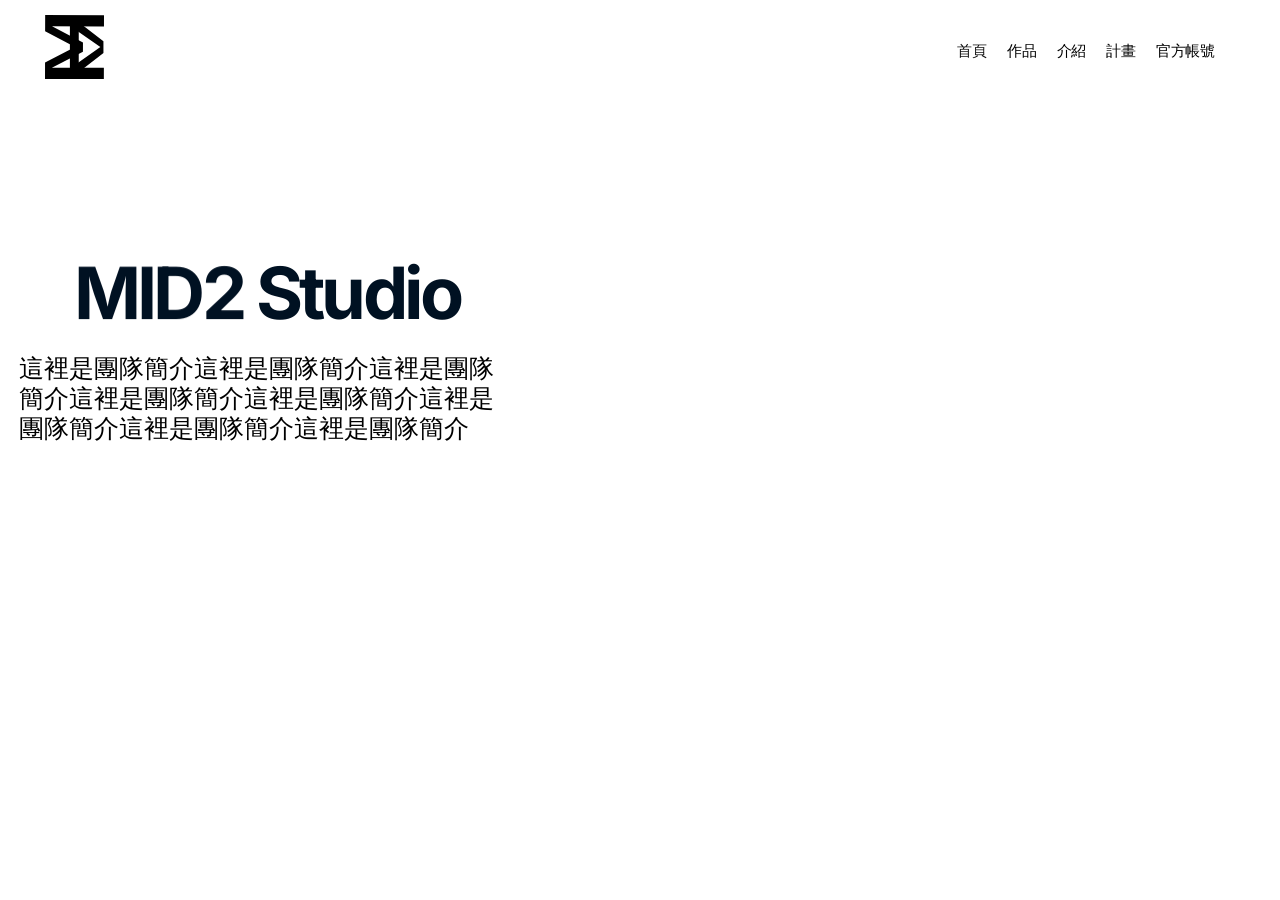
==== zh/index.htm @ 149a4fb6 "Add files via upload" ====
﻿<!doctype html>
<!-- Made in Framer · framer.com ✨ -->
<!-- Published Sep 12, 2026, 2:25 AM UTC -->
<html lang="zh">
<head>
	<meta charset="utf-8">
	<meta name="viewport" content="width=1484">
	<meta name="generator" content="Framer e0809aa">
	<title>阿呆nick網頁</title>
    <meta name="description" content="Made with Framer">
    <meta name="framer-search-index" content="https://framerusercontent.com/sites/3JdmqPqYj8Y0XMdVLScSa/searchIndex-7QTtmSjLX2LT.json">
    <meta name="framer-search-index-fallback" content="https://framerusercontent.com/sites/3JdmqPqYj8Y0XMdVLScSa/searchIndex-mHGeZJluDREI.json">
    <link href="../sites/icons/default-favicon-light.v1.png" rel="icon" media="(prefers-color-scheme: light)">
    <link href="../sites/icons/default-favicon-dark.v1.png" rel="icon" media="(prefers-color-scheme: dark)">
    <link rel="apple-touch-icon" href="../sites/icons/default-touch-icon.v3.png">
    <!-- Open Graph -->
    <meta property="og:type" content="website">
    <meta property="og:title" content="阿呆nick網頁">
    <meta property="og:description" content="Made with Framer">
    <meta property="og:image" content="https://framerusercontent.com/assets/9tPSdseObyJZ01HZmVmXM9FKbrs.png">
    <!-- X -->
    <meta name="twitter:card" content="summary_large_image">
    <meta name="twitter:title" content="阿呆nick網頁">
    <meta name="twitter:description" content="Made with Framer">
    <meta name="twitter:image" content="https://framerusercontent.com/assets/9tPSdseObyJZ01HZmVmXM9FKbrs.png">
	
	
	<script>try{if(localStorage.getItem("__framer_force_showing_editorbar_since")){const n=document.createElement("link");n.rel="modulepreload";n.href="https://framer.com/edit/init.mjs";document.head.appendChild(n)}}catch(e){}</script>
	<link rel="canonical" href="index.htm"><meta property="og:url" content="https://nicktest.framer.website/zh/"><!-- Start of headStart -->
    
    <!-- End of headStart -->
	
	<style data-framer-font-css="">/* cyrillic-ext */
@font-face {
  font-family: 'Inter';
  font-style: normal;
  font-weight: 700;
  font-display: swap;
  src: url(../s/inter/v20/UcCO3FwrK3iLTeHuS_nVMrMxCp50SjIw2boKoduKmMEVuFuYAZJhiI2B.woff2) format('woff2');
  unicode-range: U+0460-052F, U+1C80-1C8A, U+20B4, U+2DE0-2DFF, U+A640-A69F, U+FE2E-FE2F;
}
/* cyrillic */
@font-face {
  font-family: 'Inter';
  font-style: normal;
  font-weight: 700;
  font-display: swap;
  src: url(../s/inter/v20/UcCO3FwrK3iLTeHuS_nVMrMxCp50SjIw2boKoduKmMEVuFuYAZthiI2B.woff2) format('woff2');
  unicode-range: U+0301, U+0400-045F, U+0490-0491, U+04B0-04B1, U+2116;
}
/* greek-ext */
@font-face {
  font-family: 'Inter';
  font-style: normal;
  font-weight: 700;
  font-display: swap;
  src: url(../s/inter/v20/UcCO3FwrK3iLTeHuS_nVMrMxCp50SjIw2boKoduKmMEVuFuYAZNhiI2B.woff2) format('woff2');
  unicode-range: U+1F00-1FFF;
}
/* greek */
@font-face {
  font-family: 'Inter';
  font-style: normal;
  font-weight: 700;
  font-display: swap;
  src: url(../s/inter/v20/UcCO3FwrK3iLTeHuS_nVMrMxCp50SjIw2boKoduKmMEVuFuYAZxhiI2B.woff2) format('woff2');
  unicode-range: U+0370-0377, U+037A-037F, U+0384-038A, U+038C, U+038E-03A1, U+03A3-03FF;
}
/* vietnamese */
@font-face {
  font-family: 'Inter';
  font-style: normal;
  font-weight: 700;
  font-display: swap;
  src: url(../s/inter/v20/UcCO3FwrK3iLTeHuS_nVMrMxCp50SjIw2boKoduKmMEVuFuYAZBhiI2B.woff2) format('woff2');
  unicode-range: U+0102-0103, U+0110-0111, U+0128-0129, U+0168-0169, U+01A0-01A1, U+01AF-01B0, U+0300-0301, U+0303-0304, U+0308-0309, U+0323, U+0329, U+1EA0-1EF9, U+20AB;
}
/* latin-ext */
@font-face {
  font-family: 'Inter';
  font-style: normal;
  font-weight: 700;
  font-display: swap;
  src: url(../s/inter/v20/UcCO3FwrK3iLTeHuS_nVMrMxCp50SjIw2boKoduKmMEVuFuYAZFhiI2B.woff2) format('woff2');
  unicode-range: U+0100-02BA, U+02BD-02C5, U+02C7-02CC, U+02CE-02D7, U+02DD-02FF, U+0304, U+0308, U+0329, U+1D00-1DBF, U+1E00-1E9F, U+1EF2-1EFF, U+2020, U+20A0-20AB, U+20AD-20C0, U+2113, U+2C60-2C7F, U+A720-A7FF;
}
/* latin */
@font-face {
  font-family: 'Inter';
  font-style: normal;
  font-weight: 700;
  font-display: swap;
  src: url(../s/inter/v20/UcCO3FwrK3iLTeHuS_nVMrMxCp50SjIw2boKoduKmMEVuFuYAZ9hiA.woff2) format('woff2');
  unicode-range: U+0000-00FF, U+0131, U+0152-0153, U+02BB-02BC, U+02C6, U+02DA, U+02DC, U+0304, U+0308, U+0329, U+2000-206F, U+20AC, U+2122, U+2191, U+2193, U+2212, U+2215, U+FEFF, U+FFFD;
}

@font-face { font-family: "Inter"; src: url("../assets/5A3Ce6C9YYmCjpQx9M4inSaKU.woff2"); font-display: swap; font-style: normal; font-weight: 500; unicode-range: U+0460-052F, U+1C80-1C88, U+20B4, U+2DE0-2DFF, U+A640-A69F, U+FE2E-FE2F }
@font-face { font-family: "Inter"; src: url("../assets/Qx95Xyt0Ka3SGhinnbXIGpEIyP4.woff2"); font-display: swap; font-style: normal; font-weight: 500; unicode-range: U+0301, U+0400-045F, U+0490-0491, U+04B0-04B1, U+2116 }
@font-face { font-family: "Inter"; src: url("../assets/6mJuEAguuIuMog10gGvH5d3cl8.woff2"); font-display: swap; font-style: normal; font-weight: 500; unicode-range: U+1F00-1FFF }
@font-face { font-family: "Inter"; src: url("../assets/xYYWaj7wCU5zSQH0eXvSaS19wo.woff2"); font-display: swap; font-style: normal; font-weight: 500; unicode-range: U+0370-03FF }
@font-face { font-family: "Inter"; src: url("../assets/otTaNuNpVK4RbdlT7zDDdKvQBA.woff2"); font-display: swap; font-style: normal; font-weight: 500; unicode-range: U+0100-024F, U+0259, U+1E00-1EFF, U+2020, U+20A0-20AB, U+20AD-20CF, U+2113, U+2C60-2C7F, U+A720-A7FF }
@font-face { font-family: "Inter"; src: url("../assets/UjlFhCnUjxhNfep4oYBPqnEssyo.woff2"); font-display: swap; font-style: normal; font-weight: 500; unicode-range: U+0000-00FF, U+0131, U+0152-0153, U+02BB-02BC, U+02C6, U+02DA, U+02DC, U+2000-206F, U+2070, U+2074-207E, U+2080-208E, U+20AC, U+2122, U+2191, U+2193, U+2212, U+2215, U+FEFF, U+FFFD }
@font-face { font-family: "Inter"; src: url("../assets/DolVirEGb34pEXEp8t8FQBSK4.woff2"); font-display: swap; font-style: normal; font-weight: 500; unicode-range: U+0102-0103, U+0110-0111, U+0128-0129, U+0168-0169, U+01A0-01A1, U+01AF-01B0, U+1EA0-1EF9, U+20AB }
@font-face { font-family: "Inter"; src: url("../assets/5vvr9Vy74if2I6bQbJvbw7SY1pQ.woff2"); font-display: swap; font-style: normal; font-weight: 400; unicode-range: U+0460-052F, U+1C80-1C88, U+20B4, U+2DE0-2DFF, U+A640-A69F, U+FE2E-FE2F }
@font-face { font-family: "Inter"; src: url("../assets/EOr0mi4hNtlgWNn9if640EZzXCo.woff2"); font-display: swap; font-style: normal; font-weight: 400; unicode-range: U+0301, U+0400-045F, U+0490-0491, U+04B0-04B1, U+2116 }
@font-face { font-family: "Inter"; src: url("../assets/Y9k9QrlZAqio88Klkmbd8VoMQc.woff2"); font-display: swap; font-style: normal; font-weight: 400; unicode-range: U+1F00-1FFF }
@font-face { font-family: "Inter"; src: url("../assets/OYrD2tBIBPvoJXiIHnLoOXnY9M.woff2"); font-display: swap; font-style: normal; font-weight: 400; unicode-range: U+0370-03FF }
@font-face { font-family: "Inter"; src: url("../assets/JeYwfuaPfZHQhEG8U5gtPDZ7WQ.woff2"); font-display: swap; font-style: normal; font-weight: 400; unicode-range: U+0100-024F, U+0259, U+1E00-1EFF, U+2020, U+20A0-20AB, U+20AD-20CF, U+2113, U+2C60-2C7F, U+A720-A7FF }
@font-face { font-family: "Inter"; src: url("../assets/GrgcKwrN6d3Uz8EwcLHZxwEfC4.woff2"); font-display: swap; font-style: normal; font-weight: 400; unicode-range: U+0000-00FF, U+0131, U+0152-0153, U+02BB-02BC, U+02C6, U+02DA, U+02DC, U+2000-206F, U+2070, U+2074-207E, U+2080-208E, U+20AC, U+2122, U+2191, U+2193, U+2212, U+2215, U+FEFF, U+FFFD }
@font-face { font-family: "Inter"; src: url("../assets/b6Y37FthZeALduNqHicBT6FutY.woff2"); font-display: swap; font-style: normal; font-weight: 400; unicode-range: U+0102-0103, U+0110-0111, U+0128-0129, U+0168-0169, U+01A0-01A1, U+01AF-01B0, U+1EA0-1EF9, U+20AB }
@font-face { font-family: "Inter Placeholder"; src: local("Arial"); ascent-override: 89.79%; descent-override: 22.36%; line-gap-override: 0.00%; size-adjust: 107.89% }</style>
	<link href="https://fonts.gstatic.com" rel="preconnect" crossorigin="">
	
	<meta name="robots" content="max-image-preview:large"><link rel="alternate" href="../index.htm" hreflang="zh-Hant-TW"><link rel="alternate" href="index.htm" hreflang="zh"><link rel="alternate" href="../index.htm" hreflang="x-default"><style data-framer-css-ssr-minified="" data-framer-components="framer-lib-cursors-host framer-AiCna framer-lib-combinedCSSRules">html,body,#main{box-sizing:border-box;margin:0;padding:0}:root{-webkit-font-smoothing:antialiased;-moz-osx-font-smoothing:grayscale}*{box-sizing:border-box;-webkit-font-smoothing:inherit}h1,h2,h3,h4,h5,h6,p,figure{margin:0}body,input,textarea,select,button{font-family:sans-serif;font-size:12px}@supports (z-index:calc(infinity)){#__framer-badge-container{--infinity:infinity}}#__framer-badge-container{pointer-events:none;width:100%;z-index:calc(var(--infinity,2147480000));justify-content:flex-end;padding:20px;display:flex;position:fixed;bottom:0}@supports (background:-webkit-named-image(i)) and (not (grid-template-rows:subgrid)){body{--framer-will-change-override:transform}}@supports (background:-webkit-named-image(i)) and (not (position-area:top right)){body{--framer-will-change-filter-override:filter}}[data-framer-component-type=Text] div div span,[data-framer-component-type=Text] a div span,[data-framer-component-type=Text] span span span,[data-framer-component-type=Text] p span span,[data-framer-component-type=Text] h1 span span,[data-framer-component-type=Text] h2 span span,[data-framer-component-type=Text] h3 span span,[data-framer-component-type=Text] h4 span span,[data-framer-component-type=Text] h5 span span,[data-framer-component-type=Text] h6 span span,[data-framer-component-type=Text] a{font-family:var(--font-family);font-style:var(--font-style);font-weight:min(calc(var(--framer-font-weight-increase,0) + var(--font-weight,400)), 900);color:var(--text-color);letter-spacing:var(--letter-spacing);font-size:var(--font-size);text-transform:var(--text-transform);--text-decoration:var(--framer-text-decoration-style,solid) var(--framer-text-decoration,none) var(--framer-text-decoration-color,currentcolor) var(--framer-text-decoration-thickness,auto);--text-decoration-skip-ink:var(--framer-text-decoration-skip-ink);--text-underline-offset:var(--framer-text-decoration-offset);line-height:var(--line-height);--font-family:var(--framer-font-family);--font-style:var(--framer-font-style);--font-weight:var(--framer-font-weight);--text-color:var(--framer-text-color);--letter-spacing:var(--framer-letter-spacing);--font-size:var(--framer-font-size);--text-transform:var(--framer-text-transform);--line-height:var(--framer-line-height)}@supports not (color:color(display-p3 1 1 1)){p.framer-text,div.framer-text,h1.framer-text,h2.framer-text,h3.framer-text,h4.framer-text,h5.framer-text,h6.framer-text,li.framer-text,ol.framer-text,ul.framer-text,span.framer-text:not([data-text-fill]){color:var(--framer-blockquote-text-color-rgb,var(--framer-blockquote-text-color,var(--framer-text-color-rgb,var(--framer-text-color,#000))));-webkit-text-stroke-color:var(--framer-text-stroke-color-rgb,var(--framer-text-stroke-color,initial))}mark.framer-text{background-color:var(--framer-blockquote-text-background-color-rgb,var(--framer-blockquote-text-background-color,var(--framer-text-background-color-rgb,var(--framer-text-background-color,initial))))}}@supports not (color:color(display-p3 1 1 1)){code.framer-text,code.framer-text span.framer-text:not([data-text-fill]){color:var(--framer-blockquote-text-color-rgb,var(--framer-blockquote-text-color,var(--framer-code-text-color-rgb,var(--framer-code-text-color,var(--framer-text-color-rgb,var(--framer-text-color,#000))))))}}@supports not (color:color(display-p3 1 1 1)){a.framer-text,span.framer-text[data-nested-link]{color:var(--framer-link-text-color-rgb,var(--framer-link-text-color,var(--framer-blockquote-text-color-rgb,var(--framer-blockquote-text-color,var(--framer-text-color-rgb,var(--framer-text-color,#000))))));background-color:var(--framer-link-text-background-color-rgb,var(--framer-link-text-background-color,initial));-webkit-text-decoration-color:var(--framer-link-text-decoration-color-rgb,var(--framer-link-text-decoration-color,var(--framer-text-decoration-color-rgb,var(--framer-text-decoration-color,currentcolor))));text-decoration-color:var(--framer-link-text-decoration-color-rgb,var(--framer-link-text-decoration-color,var(--framer-text-decoration-color-rgb,var(--framer-text-decoration-color,currentcolor))))}}@supports not (color:color(display-p3 1 1 1)){code.framer-text a.framer-text,code.framer-text a.framer-text span.framer-text:not([data-text-fill]),code.framer-text span.framer-text[data-nested-link],code.framer-text span.framer-text[data-nested-link] span.framer-text:not([data-text-fill]){color:var(--framer-link-text-color-rgb,var(--framer-link-text-color,var(--framer-blockquote-text-color-rgb,var(--framer-blockquote-text-color,var(--framer-code-text-color-rgb,var(--framer-code-text-color,var(--framer-text-color-rgb,var(--framer-text-color,#000))))))))}}@supports not (color:color(display-p3 1 1 1)){a.framer-text:hover,span.framer-text[data-nested-link]:hover{color:var(--framer-link-hover-text-color-rgb,var(--framer-link-hover-text-color,var(--framer-link-text-color-rgb,var(--framer-link-text-color,var(--framer-blockquote-text-color-rgb,var(--framer-blockquote-text-color,var(--framer-text-color-rgb,var(--framer-text-color,#000))))))));background-color:var(--framer-link-hover-text-background-color-rgb,var(--framer-link-hover-text-background-color,var(--framer-link-text-background-color-rgb,var(--framer-link-text-background-color,var(--framer-text-background-color-rgb,var(--framer-text-background-color,initial))))));-webkit-text-decoration-color:var(--framer-link-hover-text-decoration-color-rgb,var(--framer-link-hover-text-decoration-color,var(--framer-link-text-decoration-color-rgb,var(--framer-link-text-decoration-color,var(--framer-text-decoration-color-rgb,var(--framer-text-decoration-color,currentcolor))))));text-decoration-color:var(--framer-link-hover-text-decoration-color-rgb,var(--framer-link-hover-text-decoration-color,var(--framer-link-text-decoration-color-rgb,var(--framer-link-text-decoration-color,var(--framer-text-decoration-color-rgb,var(--framer-text-decoration-color,currentcolor))))))}}@supports not (color:color(display-p3 1 1 1)){code.framer-text a.framer-text:hover,code.framer-text span.framer-text[data-nested-link]:hover{color:var(--framer-link-hover-text-color-rgb,var(--framer-link-hover-text-color,var(--framer-link-text-color-rgb,var(--framer-link-text-color,var(--framer-blockquote-text-color-rgb,var(--framer-blockquote-text-color,var(--framer-code-text-color-rgb,var(--framer-code-text-color,var(--framer-text-color-rgb,var(--framer-text-color,#000))))))))))}}@supports not (color:color(display-p3 1 1 1)){a.framer-text[data-framer-page-link-current],span.framer-text[data-framer-page-link-current]{color:var(--framer-link-current-text-color-rgb,var(--framer-link-current-text-color,var(--framer-link-text-color-rgb,var(--framer-link-text-color,var(--framer-text-color-rgb,var(--framer-text-color,#000))))));background-color:var(--framer-link-current-text-background-color-rgb,var(--framer-link-current-text-background-color,var(--framer-link-text-background-color-rgb,var(--framer-link-text-background-color,var(--framer-text-background-color-rgb,var(--framer-text-background-color,initial))))));-webkit-text-decoration-color:var(--framer-link-current-text-decoration-color-rgb,var(--framer-link-current-text-decoration-color,var(--framer-link-text-decoration-color-rgb,var(--framer-link-text-decoration-color,var(--framer-text-decoration-color-rgb,var(--framer-text-decoration-color,currentcolor))))));text-decoration-color:var(--framer-link-current-text-decoration-color-rgb,var(--framer-link-current-text-decoration-color,var(--framer-link-text-decoration-color-rgb,var(--framer-link-text-decoration-color,var(--framer-text-decoration-color-rgb,var(--framer-text-decoration-color,currentcolor))))))}}@supports not (color:color(display-p3 1 1 1)){code.framer-text a.framer-text[data-framer-page-link-current],code.framer-text a.framer-text[data-framer-page-link-current] span.framer-text:not([data-text-fill]),code.framer-text span.framer-text[data-framer-page-link-current],code.framer-text span.framer-text[data-framer-page-link-current] span.framer-text:not([data-text-fill]){color:var(--framer-link-current-text-color-rgb,var(--framer-link-current-text-color,var(--framer-link-text-color-rgb,var(--framer-link-text-color,var(--framer-code-text-color-rgb,var(--framer-code-text-color,var(--framer-text-color-rgb,var(--framer-text-color,#000))))))));background-color:var(--framer-link-current-text-background-color-rgb,var(--framer-link-current-text-background-color,var(--framer-link-text-background-color-rgb,var(--framer-link-text-background-color,var(--framer-text-background-color-rgb,var(--framer-text-background-color,initial))))))}}@supports not (color:color(display-p3 1 1 1)){a.framer-text[data-framer-page-link-current]:hover,span.framer-text[data-framer-page-link-current]:hover{color:var(--framer-link-hover-text-color-rgb,var(--framer-link-hover-text-color,var(--framer-link-current-text-color-rgb,var(--framer-link-current-text-color,var(--framer-link-text-color-rgb,var(--framer-link-text-color,var(--framer-code-text-color-rgb,var(--framer-code-text-color,var(--framer-text-color-rgb,var(--framer-text-color,#000))))))))));background-color:var(--framer-link-hover-text-background-color-rgb,var(--framer-link-hover-text-background-color,var(--framer-link-current-text-background-color-rgb,var(--framer-link-current-text-background-color,var(--framer-link-text-background-color-rgb,var(--framer-link-text-background-color,initial))))));-webkit-text-decoration-color:var(--framer-link-hover-text-decoration-color-rgb,var(--framer-link-hover-text-decoration-color,var(--framer-link-current-text-decoration-color-rgb,var(--framer-link-current-text-decoration-color,var(--framer-link-text-decoration-color-rgb,var(--framer-link-text-decoration-color,var(--framer-text-decoration-color-rgb,var(--framer-text-decoration-color,currentcolor))))))));text-decoration-color:var(--framer-link-hover-text-decoration-color-rgb,var(--framer-link-hover-text-decoration-color,var(--framer-link-current-text-decoration-color-rgb,var(--framer-link-current-text-decoration-color,var(--framer-link-text-decoration-color-rgb,var(--framer-link-text-decoration-color,var(--framer-text-decoration-color-rgb,var(--framer-text-decoration-color,currentcolor))))))))}}@supports not (color:color(display-p3 1 1 1)){code.framer-text a.framer-text[data-framer-page-link-current]:hover,code.framer-text a.framer-text[data-framer-page-link-current]:hover span.framer-text:not([data-text-fill]),code.framer-text span.framer-text[data-framer-page-link-current]:hover,code.framer-text span.framer-text[data-framer-page-link-current]:hover span.framer-text:not([data-text-fill]){color:var(--framer-link-hover-text-color-rgb,var(--framer-link-hover-text-color,var(--framer-link-current-text-color-rgb,var(--framer-link-current-text-color,var(--framer-link-text-color-rgb,var(--framer-link-text-color,var(--framer-code-text-color-rgb,var(--framer-code-text-color,var(--framer-text-color-rgb,var(--framer-text-color,#000))))))))));background-color:var(--framer-link-hover-text-background-color-rgb,var(--framer-link-hover-text-background-color,var(--framer-link-current-text-background-color-rgb,var(--framer-link-current-text-background-color,var(--framer-link-text-background-color-rgb,var(--framer-link-text-background-color,initial))))))}}[data-framer-component-type=Stack]:not([data-framer-generated])>*,[data-framer-component-type=Stack]:not([data-framer-generated])>[data-framer-component-type],NavigationContainer [data-framer-component-type=NavigationContainer]>*,[data-framer-component-type=NavigationContainer]>[data-framer-component-type]{position:relative}@supports not (overflow:clip){:root{--overflow-clip-fallback:hidden}}@supports (background:-webkit-named-image(i)) and (not (contain-intrinsic-size:inherit)){div.framer-text,p.framer-text,h1.framer-text,h2.framer-text,h3.framer-text,h4.framer-text,h5.framer-text,h6.framer-text,ol.framer-text,ul.framer-text,li.framer-text,blockquote.framer-text,.framer-text.framer-image{display:var(--text-truncation-display-inline-for-safari-16,revert)}div.framer-text:after,p.framer-text:after,h1.framer-text:after,h2.framer-text:after,h3.framer-text:after,h4.framer-text:after,h5.framer-text:after,h6.framer-text:after,ol.framer-text:after,ul.framer-text:after,li.framer-text:after,blockquote.framer-text:after,.framer-text.framer-image:after{content:var(--text-truncation-line-break-for-safari-16);white-space:pre}.framer-text.framer-text-module,.framer-text.framer-table-wrapper{display:var(--text-truncation-display-none-for-safari-16,revert)}p.framer-text[data-text-fill]{display:var(--text-truncation-display-inline-for-safari-16,inline-block)}}@supports (corner-shape:superellipse(2)){:root{--one-if-corner-shape-supported:1}}.framer-cursor-none,.framer-cursor-none *{cursor:none!important}.framer-pointer-events-none,.framer-pointer-events-none *{pointer-events:none!important}.framer-AiCna.framer-lux5qc,.framer-AiCna .framer-lux5qc{display:block}.framer-AiCna.framer-mznkrt{background-color:#fff;flex-flow:column;place-content:center flex-start;align-items:center;gap:0;width:1484px;height:min-content;padding:0;display:flex;position:relative;overflow:hidden}.framer-AiCna .framer-1ah0jav{-webkit-backdrop-filter:blur(12px);backdrop-filter:blur(12px);height:94px;overflow:var(--overflow-clip-fallback,clip);z-index:1;background-color:#ffffff73;flex:none;position:fixed;top:0;left:0;right:0}.framer-AiCna .framer-1vdrxdk{flex-flow:row;flex:none;place-content:center;align-items:center;gap:0;width:min-content;min-width:36px;height:min-content;min-height:44px;padding:10px 0 10px 10px;display:flex;position:absolute;top:50%;left:20px;overflow:visible;transform:translateY(-50%)}.framer-AiCna .framer-lh43tu{flex-flow:row;flex:none;place-content:center;align-items:center;gap:20px;width:min-content;height:min-content;padding:0;display:flex;position:absolute;top:54%;right:65px;overflow:visible;transform:translateY(-50%)}.framer-AiCna .framer-1ng6nf7{--framer-paragraph-spacing:0px;-webkit-user-select:none;user-select:none;cursor:pointer;white-space:pre;will-change:var(--framer-will-change-effect-override,transform);flex:none;width:auto;height:auto;position:relative;overflow:visible auto}.framer-AiCna .framer-1nmoce2,.framer-AiCna .framer-12irygq,.framer-AiCna .framer-y3nr{--framer-paragraph-spacing:0px;-webkit-user-select:none;user-select:none;white-space:pre;flex:none;width:auto;height:auto;position:relative}.framer-AiCna .framer-1kv8yfh{--framer-paragraph-spacing:0px;-webkit-user-select:none;user-select:none;cursor:pointer;white-space:pre;flex:none;width:auto;height:auto;position:relative}.framer-AiCna .framer-1jez8um{width:59px;height:64px;position:absolute;top:15px;left:45px}.framer-AiCna .framer-10nqsyc{width:59px;height:64px;position:absolute;top:0;left:0}.framer-AiCna .framer-t3sfb3{width:36px;height:61px;position:absolute;top:2px;left:11px}.framer-AiCna .framer-1rink8y{width:27px;height:54px;position:absolute;top:5px;left:31px}.framer-AiCna .framer-1ke6wfw{height:589px;overflow:var(--overflow-clip-fallback,clip);flex-flow:row;flex:none;place-content:center;align-items:center;gap:10px;width:1484px;padding:0;display:flex;position:relative}.framer-AiCna .framer-ttjalu{background-color:#fff;flex:none;width:737px;height:590px;position:relative}.framer-AiCna .framer-dqmi13{--framer-link-text-color:#09f;--framer-link-text-decoration:underline;white-space:pre-wrap;word-break:break-word;word-wrap:break-word;flex:none;position:absolute;inset:250px 174px 251px 175px}.framer-AiCna .framer-1rqmesh{--framer-link-text-color:#09f;--framer-link-text-decoration:underline;white-space:pre-wrap;will-change:var(--framer-will-change-effect-override,transform);word-break:break-word;word-wrap:break-word;flex:none;width:499px;height:173px;position:absolute;top:353px;left:121px}.framer-AiCna .framer-1gfcllp{background-color:#fff;flex:1 0 0;width:1px;height:100%;position:relative}.framer-Tcfru .framer-styles-preset-1x5q87:not(.rich-text-wrapper),.framer-Tcfru .framer-styles-preset-1x5q87.rich-text-wrapper a{--framer-link-current-text-color:#111;--framer-link-hover-text-color:#333;--framer-link-text-color:#333;--framer-link-text-decoration:none}.framer-gLsAF .framer-styles-preset-nm80lz:not(.rich-text-wrapper),.framer-gLsAF .framer-styles-preset-nm80lz.rich-text-wrapper h1{--framer-font-family:"Inter", "Inter Placeholder", sans-serif;--framer-font-open-type-features:normal;--framer-font-size:72px;--framer-font-style:normal;--framer-font-variation-axes:normal;--framer-font-weight:700;--framer-letter-spacing:-3.8px;--framer-line-height:1.2em;--framer-paragraph-spacing:0px;--framer-text-alignment:center;--framer-text-color:var(--token-b9c3c957-2c66-49c4-9732-fa196fddac20,#012);--framer-text-decoration:none;--framer-text-stroke-color:initial;--framer-text-stroke-width:initial;--framer-text-transform:none}@media (max-width:1199px) and (min-width:810px){.framer-gLsAF .framer-styles-preset-nm80lz:not(.rich-text-wrapper),.framer-gLsAF .framer-styles-preset-nm80lz.rich-text-wrapper h1{--framer-font-family:"Inter", "Inter Placeholder", sans-serif;--framer-font-open-type-features:normal;--framer-font-size:62px;--framer-font-style:normal;--framer-font-variation-axes:normal;--framer-font-weight:700;--framer-letter-spacing:-3.8px;--framer-line-height:1.2em;--framer-paragraph-spacing:0px;--framer-text-alignment:center;--framer-text-color:var(--token-b9c3c957-2c66-49c4-9732-fa196fddac20,#012);--framer-text-decoration:none;--framer-text-stroke-color:initial;--framer-text-stroke-width:initial;--framer-text-transform:none}}@media (max-width:809px) and (min-width:0){.framer-gLsAF .framer-styles-preset-nm80lz:not(.rich-text-wrapper),.framer-gLsAF .framer-styles-preset-nm80lz.rich-text-wrapper h1{--framer-font-family:"Inter", "Inter Placeholder", sans-serif;--framer-font-open-type-features:normal;--framer-font-size:40px;--framer-font-style:normal;--framer-font-variation-axes:normal;--framer-font-weight:700;--framer-letter-spacing:-2.2px;--framer-line-height:1em;--framer-paragraph-spacing:0px;--framer-text-alignment:center;--framer-text-color:var(--token-b9c3c957-2c66-49c4-9732-fa196fddac20,#012);--framer-text-decoration:none;--framer-text-stroke-color:initial;--framer-text-stroke-width:initial;--framer-text-transform:none}}body{--framer-will-change-override:none}@supports (background:-webkit-named-image(i)) and (not (grid-template-rows:subgrid)){body{--framer-will-change-override:transform}}body{--framer-will-change-filter-override:none}@supports (background:-webkit-named-image(i)) and (not (position-area:top right)){body{--framer-will-change-filter-override:filter}}[data-framer-component-type]{position:absolute}[data-framer-component-type=Text]{cursor:inherit}[data-framer-component-text-autosized] *{white-space:pre}[data-framer-component-type=Text]>*{text-align:var(--framer-text-alignment,start)}[data-framer-component-type=Text] span span,[data-framer-component-type=Text] p span,[data-framer-component-type=Text] h1 span,[data-framer-component-type=Text] h2 span,[data-framer-component-type=Text] h3 span,[data-framer-component-type=Text] h4 span,[data-framer-component-type=Text] h5 span,[data-framer-component-type=Text] h6 span{display:block}[data-framer-component-type=Text] span span span,[data-framer-component-type=Text] p span span,[data-framer-component-type=Text] h1 span span,[data-framer-component-type=Text] h2 span span,[data-framer-component-type=Text] h3 span span,[data-framer-component-type=Text] h4 span span,[data-framer-component-type=Text] h5 span span,[data-framer-component-type=Text] h6 span span{display:unset}[data-framer-component-type=Text] div div span,[data-framer-component-type=Text] a div span,[data-framer-component-type=Text] span span span,[data-framer-component-type=Text] p span span,[data-framer-component-type=Text] h1 span span,[data-framer-component-type=Text] h2 span span,[data-framer-component-type=Text] h3 span span,[data-framer-component-type=Text] h4 span span,[data-framer-component-type=Text] h5 span span,[data-framer-component-type=Text] h6 span span,[data-framer-component-type=Text] a{font-family:var(--font-family);font-style:var(--font-style);font-weight:min(calc(var(--framer-font-weight-increase,0) + var(--font-weight,400)), 900);color:var(--text-color);letter-spacing:var(--letter-spacing);font-size:var(--font-size);text-transform:var(--text-transform);--text-decoration:var(--framer-text-decoration-style,solid) var(--framer-text-decoration,none) var(--framer-text-decoration-color,currentcolor) var(--framer-text-decoration-thickness,auto);--text-decoration-skip-ink:var(--framer-text-decoration-skip-ink);--text-underline-offset:var(--framer-text-decoration-offset);line-height:var(--line-height);--font-family:var(--framer-font-family);--font-style:var(--framer-font-style);--font-weight:var(--framer-font-weight);--text-color:var(--framer-text-color);--letter-spacing:var(--framer-letter-spacing);--font-size:var(--framer-font-size);--text-transform:var(--framer-text-transform);--line-height:var(--framer-line-height)}[data-framer-component-type=Text] a,[data-framer-component-type=Text] a div span,[data-framer-component-type=Text] a span span span,[data-framer-component-type=Text] a p span span,[data-framer-component-type=Text] a h1 span span,[data-framer-component-type=Text] a h2 span span,[data-framer-component-type=Text] a h3 span span,[data-framer-component-type=Text] a h4 span span,[data-framer-component-type=Text] a h5 span span,[data-framer-component-type=Text] a h6 span span{--font-family:var(--framer-link-font-family,var(--framer-font-family));--font-style:var(--framer-link-font-style,var(--framer-font-style));--font-weight:var(--framer-link-font-weight,var(--framer-font-weight));--text-color:var(--framer-link-text-color,var(--framer-text-color));--font-size:var(--framer-link-font-size,var(--framer-font-size));--text-transform:var(--framer-link-text-transform,var(--framer-text-transform));--text-decoration:var(--framer-link-text-decoration-style,var(--framer-text-decoration-style,solid)) var(--framer-link-text-decoration,var(--framer-text-decoration,none)) var(--framer-link-text-decoration-color,var(--framer-text-decoration-color,currentcolor)) var(--framer-link-text-decoration-thickness,var(--framer-text-decoration-thickness,auto));--text-decoration-skip-ink:var(--framer-link-text-decoration-skip-ink,var(--framer-text-decoration-skip-ink));--text-underline-offset:var(--framer-link-text-decoration-offset,var(--framer-text-decoration-offset))}[data-framer-component-type=Text] a:hover,[data-framer-component-type=Text] a div span:hover,[data-framer-component-type=Text] a span span span:hover,[data-framer-component-type=Text] a p span span:hover,[data-framer-component-type=Text] a h1 span span:hover,[data-framer-component-type=Text] a h2 span span:hover,[data-framer-component-type=Text] a h3 span span:hover,[data-framer-component-type=Text] a h4 span span:hover,[data-framer-component-type=Text] a h5 span span:hover,[data-framer-component-type=Text] a h6 span span:hover{--font-family:var(--framer-link-hover-font-family,var(--framer-link-font-family,var(--framer-font-family)));--font-style:var(--framer-link-hover-font-style,var(--framer-link-font-style,var(--framer-font-style)));--font-weight:var(--framer-link-hover-font-weight,var(--framer-link-font-weight,var(--framer-font-weight)));--text-color:var(--framer-link-hover-text-color,var(--framer-link-text-color,var(--framer-text-color)));--font-size:var(--framer-link-hover-font-size,var(--framer-link-font-size,var(--framer-font-size)));--text-transform:var(--framer-link-hover-text-transform,var(--framer-link-text-transform,var(--framer-text-transform)));--text-decoration:var(--framer-link-hover-text-decoration-style,var(--framer-link-text-decoration-style,var(--framer-text-decoration-style,solid))) var(--framer-link-hover-text-decoration,var(--framer-link-text-decoration,var(--framer-text-decoration,none))) var(--framer-link-hover-text-decoration-color,var(--framer-link-text-decoration-color,var(--framer-text-decoration-color,currentcolor))) var(--framer-link-hover-text-decoration-thickness,var(--framer-link-text-decoration-thickness,var(--framer-text-decoration-thickness,auto)));--text-decoration-skip-ink:var(--framer-link-hover-text-decoration-skip-ink,var(--framer-link-text-decoration-skip-ink,var(--framer-text-decoration-skip-ink)));--text-underline-offset:var(--framer-link-hover-text-decoration-offset,var(--framer-link-text-decoration-offset,var(--framer-text-decoration-offset)))}[data-framer-component-type=Text].isCurrent a,[data-framer-component-type=Text].isCurrent a div span,[data-framer-component-type=Text].isCurrent a span span span,[data-framer-component-type=Text].isCurrent a p span span,[data-framer-component-type=Text].isCurrent a h1 span span,[data-framer-component-type=Text].isCurrent a h2 span span,[data-framer-component-type=Text].isCurrent a h3 span span,[data-framer-component-type=Text].isCurrent a h4 span span,[data-framer-component-type=Text].isCurrent a h5 span span,[data-framer-component-type=Text].isCurrent a h6 span span{--font-family:var(--framer-link-current-font-family,var(--framer-link-font-family,var(--framer-font-family)));--font-style:var(--framer-link-current-font-style,var(--framer-link-font-style,var(--framer-font-style)));--font-weight:var(--framer-link-current-font-weight,var(--framer-link-font-weight,var(--framer-font-weight)));--text-color:var(--framer-link-current-text-color,var(--framer-link-text-color,var(--framer-text-color)));--font-size:var(--framer-link-current-font-size,var(--framer-link-font-size,var(--framer-font-size)));--text-transform:var(--framer-link-current-text-transform,var(--framer-link-text-transform,var(--framer-text-transform)));--text-decoration:var(--framer-link-current-text-decoration-style,var(--framer-link-text-decoration-style,var(--framer-text-decoration-style,solid))) var(--framer-link-current-text-decoration,var(--framer-link-text-decoration,var(--framer-text-decoration,none))) var(--framer-link-current-text-decoration-color,var(--framer-link-text-decoration-color,var(--framer-text-decoration-color,currentcolor))) var(--framer-link-current-text-decoration-thickness,var(--framer-link-text-decoration-thickness,var(--framer-text-decoration-thickness,auto)));--text-decoration-skip-ink:var(--framer-link-current-text-decoration-skip-ink,var(--framer-link-text-decoration-skip-ink,var(--framer-text-decoration-skip-ink)));--text-underline-offset:var(--framer-link-current-text-decoration-offset,var(--framer-link-text-decoration-offset,var(--framer-text-decoration-offset)))}[data-framer-component-type=RichTextContainer]{outline:none;flex-direction:column;flex-shrink:0;justify-content:flex-start;display:flex}p.framer-text,div.framer-text,figure.framer-text,h1.framer-text,h2.framer-text,h3.framer-text,h4.framer-text,h5.framer-text,h6.framer-text,ol.framer-text,ul.framer-text{margin:0;padding:0}p.framer-text,div.framer-text,h1.framer-text,h2.framer-text,h3.framer-text,h4.framer-text,h5.framer-text,h6.framer-text,li.framer-text,ol.framer-text,ul.framer-text,mark.framer-text,span.framer-text:not([data-text-fill]){font-family:var(--framer-font-family-preview,var(--framer-blockquote-font-family,var(--framer-font-family,Inter, Inter Placeholder, sans-serif)));font-style:var(--framer-font-style-preview,var(--framer-blockquote-font-style,var(--framer-font-style,normal)));font-weight:var(--framer-font-weight-preview,var(--framer-blockquote-font-weight,var(--framer-font-weight,400)));color:var(--framer-blockquote-text-color,var(--framer-text-color,#000));font-size:calc(var(--framer-blockquote-font-size,var(--framer-font-size,16px)) * var(--framer-font-size-scale,1));letter-spacing:var(--framer-blockquote-letter-spacing,var(--framer-letter-spacing,0));text-transform:var(--framer-blockquote-text-transform,var(--framer-text-transform,none));-webkit-text-decoration-line:var(--framer-blockquote-text-decoration,var(--framer-text-decoration,initial));text-decoration-line:var(--framer-blockquote-text-decoration,var(--framer-text-decoration,initial));-webkit-text-decoration-style:var(--framer-blockquote-text-decoration-style,var(--framer-text-decoration-style,initial));text-decoration-style:var(--framer-blockquote-text-decoration-style,var(--framer-text-decoration-style,initial));-webkit-text-decoration-color:var(--framer-blockquote-text-decoration-color,var(--framer-text-decoration-color,initial));text-decoration-color:var(--framer-blockquote-text-decoration-color,var(--framer-text-decoration-color,initial));text-decoration-thickness:var(--framer-blockquote-text-decoration-thickness,var(--framer-text-decoration-thickness,initial));text-decoration-skip-ink:var(--framer-blockquote-text-decoration-skip-ink,var(--framer-text-decoration-skip-ink,initial));text-underline-offset:var(--framer-blockquote-text-decoration-offset,var(--framer-text-decoration-offset,initial));line-height:var(--framer-blockquote-line-height,var(--framer-line-height,1.2em));text-align:var(--framer-blockquote-text-alignment,var(--framer-text-alignment,start));-webkit-text-stroke-width:var(--framer-text-stroke-width,initial);-webkit-text-stroke-color:var(--framer-text-stroke-color,initial);-moz-font-feature-settings:var(--framer-font-open-type-features,initial);-webkit-font-feature-settings:var(--framer-font-open-type-features,initial);font-feature-settings:var(--framer-font-open-type-features,initial);font-variation-settings:var(--framer-font-variation-axes-preview,var(--framer-font-variation-axes,normal));text-wrap:var(--framer-text-wrap-override,var(--framer-text-wrap))}mark.framer-text,p.framer-text,div.framer-text,h1.framer-text,h2.framer-text,h3.framer-text,h4.framer-text,h5.framer-text,h6.framer-text,li.framer-text,ol.framer-text,ul.framer-text{background-color:var(--framer-blockquote-text-background-color,var(--framer-text-background-color,initial));border-radius:var(--framer-blockquote-text-background-radius,var(--framer-text-background-radius,initial));corner-shape:var(--framer-blockquote-text-background-corner-shape,var(--framer-text-background-corner-shape,initial));padding:var(--framer-blockquote-text-background-padding,var(--framer-text-background-padding,initial))}@supports not (color:color(display-p3 1 1 1)){p.framer-text,div.framer-text,h1.framer-text,h2.framer-text,h3.framer-text,h4.framer-text,h5.framer-text,h6.framer-text,li.framer-text,ol.framer-text,ul.framer-text,span.framer-text:not([data-text-fill]){color:var(--framer-blockquote-text-color-rgb,var(--framer-blockquote-text-color,var(--framer-text-color-rgb,var(--framer-text-color,#000))));-webkit-text-stroke-color:var(--framer-text-stroke-color-rgb,var(--framer-text-stroke-color,initial))}mark.framer-text{background-color:var(--framer-blockquote-text-background-color-rgb,var(--framer-blockquote-text-background-color,var(--framer-text-background-color-rgb,var(--framer-text-background-color,initial))))}}.framer-fit-text .framer-text{white-space:nowrap;white-space-collapse:preserve}strong.framer-text{font-family:var(--framer-blockquote-font-family-bold,var(--framer-font-family-bold));font-style:var(--framer-blockquote-font-style-bold,var(--framer-font-style-bold));font-weight:var(--framer-blockquote-font-weight-bold,var(--framer-font-weight-bold,bolder));font-variation-settings:var(--framer-blockquote-font-variation-axes-bold,var(--framer-font-variation-axes-bold))}em.framer-text{font-family:var(--framer-blockquote-font-family-italic,var(--framer-font-family-italic));font-style:var(--framer-blockquote-font-style-italic,var(--framer-font-style-italic,italic));font-weight:var(--framer-blockquote-font-weight-italic,var(--framer-font-weight-italic));font-variation-settings:var(--framer-blockquote-font-variation-axes-italic,var(--framer-font-variation-axes-italic))}em.framer-text>strong.framer-text{font-family:var(--framer-blockquote-font-family-bold-italic,var(--framer-font-family-bold-italic));font-style:var(--framer-blockquote-font-style-bold-italic,var(--framer-font-style-bold-italic,italic));font-weight:var(--framer-blockquote-font-weight-bold-italic,var(--framer-font-weight-bold-italic,bolder));font-variation-settings:var(--framer-blockquote-font-variation-axes-bold-italic,var(--framer-font-variation-axes-bold-italic))}p.framer-text:not(:first-child),div.framer-text:not(:first-child),h1.framer-text:not(:first-child),h2.framer-text:not(:first-child),h3.framer-text:not(:first-child),h4.framer-text:not(:first-child),h5.framer-text:not(:first-child),h6.framer-text:not(:first-child),ol.framer-text:not(:first-child),ul.framer-text:not(:first-child),blockquote.framer-text:not(:first-child),table.framer-text:not(:first-child),figure.framer-text:not(:first-child),.framer-image.framer-text:not(:first-child){margin-top:var(--framer-blockquote-paragraph-spacing,var(--framer-paragraph-spacing,0))}li.framer-text>ul.framer-text:nth-child(2),li.framer-text>ol.framer-text:nth-child(2){margin-top:0}.framer-text[data-text-fill]{-webkit-text-fill-color:transparent;padding:max(0em, calc(calc(1.3em - var(--framer-blockquote-line-height,var(--framer-line-height,1.3em))) / 2));margin:min(0em, calc(calc(1.3em - var(--framer-blockquote-line-height,var(--framer-line-height,1.3em))) / -2));-webkit-background-clip:text;background-clip:text;display:inline-block}code.framer-text,code.framer-text span.framer-text:not([data-text-fill]){font-family:var(--framer-code-font-family,var(--framer-font-family,Inter, Inter Placeholder, sans-serif));font-style:var(--framer-blockquote-font-style,var(--framer-code-font-style,var(--framer-font-style,normal)));font-weight:var(--framer-blockquote-font-weight,var(--framer-code-font-weight,var(--framer-font-weight,400)));color:var(--framer-blockquote-text-color,var(--framer-code-text-color,var(--framer-text-color,#000)));font-size:calc(var(--framer-blockquote-font-size,var(--framer-font-size,16px)) * var(--framer-font-size-scale,1));letter-spacing:var(--framer-blockquote-letter-spacing,var(--framer-letter-spacing,0));line-height:var(--framer-blockquote-line-height,var(--framer-line-height,1.2em))}@supports not (color:color(display-p3 1 1 1)){code.framer-text,code.framer-text span.framer-text:not([data-text-fill]){color:var(--framer-blockquote-text-color-rgb,var(--framer-blockquote-text-color,var(--framer-code-text-color-rgb,var(--framer-code-text-color,var(--framer-text-color-rgb,var(--framer-text-color,#000))))))}}blockquote.framer-text{unicode-bidi:initial;margin-block-start:initial;margin-block-end:initial;margin-inline-start:initial;margin-inline-end:initial}a.framer-text,a.framer-text span.framer-text:not([data-text-fill]),span.framer-text[data-nested-link],span.framer-text[data-nested-link] span.framer-text:not([data-text-fill]){color:inherit;font-family:var(--framer-font-family-preview,var(--framer-link-font-family,var(--framer-blockquote-font-family,var(--framer-font-family,Inter, Inter Placeholder, sans-serif))));font-style:var(--framer-font-style-preview,var(--framer-link-font-style,var(--framer-blockquote-font-style,var(--framer-font-style,normal))));font-weight:var(--framer-font-weight-preview,var(--framer-link-font-weight,var(--framer-blockquote-font-weight,var(--framer-font-weight,400))));font-size:calc(var(--framer-blockquote-font-size,var(--framer-font-size,16px)) * var(--framer-font-size-scale,1));text-transform:var(--framer-link-text-transform,var(--framer-blockquote-text-transform,var(--framer-text-transform,none)));cursor:var(--framer-custom-cursors,pointer);background-color:initial;border-radius:var(--framer-link-text-background-radius,initial);corner-shape:var(--framer-link-text-background-corner-shape,initial);padding:var(--framer-link-text-background-padding,initial)}a.framer-text,span.framer-text[data-nested-link]{color:var(--framer-link-text-color,var(--framer-blockquote-text-color,var(--framer-text-color,#000)));-webkit-text-decoration-line:var(--framer-link-text-decoration,var(--framer-blockquote-text-decoration,var(--framer-text-decoration,initial)));text-decoration-line:var(--framer-link-text-decoration,var(--framer-blockquote-text-decoration,var(--framer-text-decoration,initial)));-webkit-text-decoration-style:var(--framer-link-text-decoration-style,var(--framer-blockquote-text-decoration-style,var(--framer-text-decoration-style,initial)));text-decoration-style:var(--framer-link-text-decoration-style,var(--framer-blockquote-text-decoration-style,var(--framer-text-decoration-style,initial)));-webkit-text-decoration-color:var(--framer-link-text-decoration-color,var(--framer-blockquote-text-decoration-color,var(--framer-text-decoration-color,initial)));text-decoration-color:var(--framer-link-text-decoration-color,var(--framer-blockquote-text-decoration-color,var(--framer-text-decoration-color,initial)));text-decoration-thickness:var(--framer-link-text-decoration-thickness,var(--framer-blockquote-text-decoration-thickness,var(--framer-text-decoration-thickness,initial)));text-decoration-skip-ink:var(--framer-link-text-decoration-skip-ink,var(--framer-blockquote-text-decoration-skip-ink,var(--framer-text-decoration-skip-ink,initial)));text-underline-offset:var(--framer-link-text-decoration-offset,var(--framer-blockquote-text-decoration-offset,var(--framer-text-decoration-offset,initial)));background-color:var(--framer-link-text-background-color,initial)}@supports not (color:color(display-p3 1 1 1)){a.framer-text,span.framer-text[data-nested-link]{color:var(--framer-link-text-color-rgb,var(--framer-link-text-color,var(--framer-blockquote-text-color-rgb,var(--framer-blockquote-text-color,var(--framer-text-color-rgb,var(--framer-text-color,#000))))));background-color:var(--framer-link-text-background-color-rgb,var(--framer-link-text-background-color,initial));-webkit-text-decoration-color:var(--framer-link-text-decoration-color-rgb,var(--framer-link-text-decoration-color,var(--framer-text-decoration-color-rgb,var(--framer-text-decoration-color,currentcolor))));text-decoration-color:var(--framer-link-text-decoration-color-rgb,var(--framer-link-text-decoration-color,var(--framer-text-decoration-color-rgb,var(--framer-text-decoration-color,currentcolor))))}}code.framer-text a.framer-text,code.framer-text a.framer-text span.framer-text:not([data-text-fill]),code.framer-text span.framer-text[data-nested-link],code.framer-text span.framer-text[data-nested-link] span.framer-text:not([data-text-fill]){font-family:var(--framer-code-font-family,var(--framer-font-family,Inter, Inter Placeholder, sans-serif));font-style:var(--framer-blockquote-font-style,var(--framer-code-font-style,var(--framer-font-style,normal)));font-weight:var(--framer-blockquote-font-weight,var(--framer-code-font-weight,var(--framer-font-weight,400)));color:inherit;font-size:calc(var(--framer-blockquote-font-size,var(--framer-font-size,16px)) * var(--framer-font-size-scale,1))}code.framer-text a.framer-text,code.framer-text span.framer-text[data-nested-link]{color:var(--framer-link-text-color,var(--framer-blockquote-text-color,var(--framer-code-text-color,var(--framer-text-color,#000))))}@supports not (color:color(display-p3 1 1 1)){code.framer-text a.framer-text,code.framer-text a.framer-text span.framer-text:not([data-text-fill]),code.framer-text span.framer-text[data-nested-link],code.framer-text span.framer-text[data-nested-link] span.framer-text:not([data-text-fill]){color:var(--framer-link-text-color-rgb,var(--framer-link-text-color,var(--framer-blockquote-text-color-rgb,var(--framer-blockquote-text-color,var(--framer-code-text-color-rgb,var(--framer-code-text-color,var(--framer-text-color-rgb,var(--framer-text-color,#000))))))))}}a.framer-text:hover,a.framer-text:hover span.framer-text:not([data-text-fill]),span.framer-text[data-nested-link]:hover,span.framer-text[data-nested-link]:hover span.framer-text:not([data-text-fill]){font-family:var(--framer-font-family-preview,var(--framer-link-hover-font-family,var(--framer-link-font-family,var(--framer-blockquote-font-family,var(--framer-font-family,Inter, Inter Placeholder, sans-serif)))));font-style:var(--framer-font-style-preview,var(--framer-link-hover-font-style,var(--framer-link-font-style,var(--framer-blockquote-font-style,var(--framer-font-style,normal)))));font-weight:var(--framer-font-weight-preview,var(--framer-link-hover-font-weight,var(--framer-link-font-weight,var(--framer-blockquote-font-weight,var(--framer-font-weight,400)))));font-size:calc(var(--framer-link-hover-font-size,var(--framer-blockquote-font-size,var(--framer-font-size,16px))) * var(--framer-font-size-scale,1));text-transform:var(--framer-link-hover-text-transform,var(--framer-link-text-transform,var(--framer-blockquote-text-transform,var(--framer-text-transform,none))));border-radius:var(--framer-link-hover-text-background-radius,var(--framer-link-text-background-radius,var(--framer-text-background-radius,initial)));corner-shape:var(--framer-link-hover-text-background-corner-shape,var(--framer-link-text-background-corner-shape,var(--framer-text-background-corner-shape,initial)));padding:var(--framer-link-hover-text-background-padding,var(--framer-link-text-background-padding,var(--framer-text-background-padding,initial)))}a.framer-text:hover,span.framer-text[data-nested-link]:hover{color:var(--framer-link-hover-text-color,var(--framer-link-text-color,var(--framer-blockquote-text-color,var(--framer-text-color,#000))));-webkit-text-decoration-line:var(--framer-link-hover-text-decoration,var(--framer-link-text-decoration,var(--framer-blockquote-text-decoration,var(--framer-text-decoration,initial))));text-decoration-line:var(--framer-link-hover-text-decoration,var(--framer-link-text-decoration,var(--framer-blockquote-text-decoration,var(--framer-text-decoration,initial))));-webkit-text-decoration-style:var(--framer-link-hover-text-decoration-style,var(--framer-link-text-decoration-style,var(--framer-blockquote-text-decoration-style,var(--framer-text-decoration-style,initial))));text-decoration-style:var(--framer-link-hover-text-decoration-style,var(--framer-link-text-decoration-style,var(--framer-blockquote-text-decoration-style,var(--framer-text-decoration-style,initial))));-webkit-text-decoration-color:var(--framer-link-hover-text-decoration-color,var(--framer-link-text-decoration-color,var(--framer-blockquote-text-decoration-color,var(--framer-text-decoration-color,initial))));text-decoration-color:var(--framer-link-hover-text-decoration-color,var(--framer-link-text-decoration-color,var(--framer-blockquote-text-decoration-color,var(--framer-text-decoration-color,initial))));text-decoration-thickness:var(--framer-link-hover-text-decoration-thickness,var(--framer-link-text-decoration-thickness,var(--framer-blockquote-text-decoration-thickness,var(--framer-text-decoration-thickness,initial))));text-decoration-skip-ink:var(--framer-link-hover-text-decoration-skip-ink,var(--framer-link-text-decoration-skip-ink,var(--framer-blockquote-text-decoration-skip-ink,var(--framer-text-decoration-skip-ink,initial))));text-underline-offset:var(--framer-link-hover-text-decoration-offset,var(--framer-link-text-decoration-offset,var(--framer-blockquote-text-decoration-offset,var(--framer-text-decoration-offset,initial))));background-color:var(--framer-link-hover-text-background-color,var(--framer-link-text-background-color,var(--framer-text-background-color,initial)))}@supports not (color:color(display-p3 1 1 1)){a.framer-text:hover,span.framer-text[data-nested-link]:hover{color:var(--framer-link-hover-text-color-rgb,var(--framer-link-hover-text-color,var(--framer-link-text-color-rgb,var(--framer-link-text-color,var(--framer-blockquote-text-color-rgb,var(--framer-blockquote-text-color,var(--framer-text-color-rgb,var(--framer-text-color,#000))))))));background-color:var(--framer-link-hover-text-background-color-rgb,var(--framer-link-hover-text-background-color,var(--framer-link-text-background-color-rgb,var(--framer-link-text-background-color,var(--framer-text-background-color-rgb,var(--framer-text-background-color,initial))))));-webkit-text-decoration-color:var(--framer-link-hover-text-decoration-color-rgb,var(--framer-link-hover-text-decoration-color,var(--framer-link-text-decoration-color-rgb,var(--framer-link-text-decoration-color,var(--framer-text-decoration-color-rgb,var(--framer-text-decoration-color,currentcolor))))));text-decoration-color:var(--framer-link-hover-text-decoration-color-rgb,var(--framer-link-hover-text-decoration-color,var(--framer-link-text-decoration-color-rgb,var(--framer-link-text-decoration-color,var(--framer-text-decoration-color-rgb,var(--framer-text-decoration-color,currentcolor))))))}}code.framer-text a.framer-text:hover,code.framer-text span.framer-text[data-nested-link]:hover{color:var(--framer-link-hover-text-color,var(--framer-link-text-color,var(--framer-blockquote-text-color,var(--framer-code-text-color,var(--framer-text-color,#000)))))}@supports not (color:color(display-p3 1 1 1)){code.framer-text a.framer-text:hover,code.framer-text span.framer-text[data-nested-link]:hover{color:var(--framer-link-hover-text-color-rgb,var(--framer-link-hover-text-color,var(--framer-link-text-color-rgb,var(--framer-link-text-color,var(--framer-blockquote-text-color-rgb,var(--framer-blockquote-text-color,var(--framer-code-text-color-rgb,var(--framer-code-text-color,var(--framer-text-color-rgb,var(--framer-text-color,#000))))))))))}}a.framer-text[data-framer-page-link-current],a.framer-text[data-framer-page-link-current] span.framer-text:not([data-text-fill]),span.framer-text[data-framer-page-link-current],span.framer-text[data-framer-page-link-current] span.framer-text:not([data-text-fill]){font-family:var(--framer-font-family-preview,var(--framer-link-current-font-family,var(--framer-link-font-family,var(--framer-font-family,Inter, Inter Placeholder, sans-serif))));font-style:var(--framer-font-style-preview,var(--framer-link-current-font-style,var(--framer-link-font-style,var(--framer-font-style,normal))));font-weight:var(--framer-font-weight-preview,var(--framer-link-current-font-weight,var(--framer-link-font-weight,var(--framer-font-weight,400))));font-size:calc(var(--framer-link-current-font-size,var(--framer-link-font-size,var(--framer-font-size,16px))) * var(--framer-font-size-scale,1));text-transform:var(--framer-link-current-text-transform,var(--framer-link-text-transform,var(--framer-text-transform,none)));border-radius:var(--framer-link-current-text-background-radius,var(--framer-link-text-background-radius,initial));corner-shape:var(--framer-link-current-text-background-corner-shape,var(--framer-link-text-background-corner-shape,initial));padding:var(--framer-link-current-text-background-padding,var(--framer-link-text-background-padding,initial))}a.framer-text[data-framer-page-link-current],span.framer-text[data-framer-page-link-current]{color:var(--framer-link-current-text-color,var(--framer-link-text-color,var(--framer-text-color,#000)));-webkit-text-decoration-line:var(--framer-link-current-text-decoration,var(--framer-link-text-decoration,var(--framer-text-decoration,initial)));text-decoration-line:var(--framer-link-current-text-decoration,var(--framer-link-text-decoration,var(--framer-text-decoration,initial)));-webkit-text-decoration-style:var(--framer-link-current-text-decoration-style,var(--framer-link-text-decoration-style,var(--framer-text-decoration-style,initial)));text-decoration-style:var(--framer-link-current-text-decoration-style,var(--framer-link-text-decoration-style,var(--framer-text-decoration-style,initial)));-webkit-text-decoration-color:var(--framer-link-current-text-decoration-color,var(--framer-link-text-decoration-color,var(--framer-text-decoration-color,initial)));text-decoration-color:var(--framer-link-current-text-decoration-color,var(--framer-link-text-decoration-color,var(--framer-text-decoration-color,initial)));text-decoration-thickness:var(--framer-link-current-text-decoration-thickness,var(--framer-link-text-decoration-thickness,var(--framer-text-decoration-thickness,initial)));text-decoration-skip-ink:var(--framer-link-current-text-decoration-skip-ink,var(--framer-link-text-decoration-skip-ink,var(--framer-text-decoration-skip-ink,initial)));text-underline-offset:var(--framer-link-current-text-decoration-offset,var(--framer-link-text-decoration-offset,var(--framer-text-decoration-offset,initial)));background-color:var(--framer-link-current-text-background-color,var(--framer-link-text-background-color,var(--framer-text-background-color,initial)))}@supports not (color:color(display-p3 1 1 1)){a.framer-text[data-framer-page-link-current],span.framer-text[data-framer-page-link-current]{color:var(--framer-link-current-text-color-rgb,var(--framer-link-current-text-color,var(--framer-link-text-color-rgb,var(--framer-link-text-color,var(--framer-text-color-rgb,var(--framer-text-color,#000))))));background-color:var(--framer-link-current-text-background-color-rgb,var(--framer-link-current-text-background-color,var(--framer-link-text-background-color-rgb,var(--framer-link-text-background-color,var(--framer-text-background-color-rgb,var(--framer-text-background-color,initial))))));-webkit-text-decoration-color:var(--framer-link-current-text-decoration-color-rgb,var(--framer-link-current-text-decoration-color,var(--framer-link-text-decoration-color-rgb,var(--framer-link-text-decoration-color,var(--framer-text-decoration-color-rgb,var(--framer-text-decoration-color,currentcolor))))));text-decoration-color:var(--framer-link-current-text-decoration-color-rgb,var(--framer-link-current-text-decoration-color,var(--framer-link-text-decoration-color-rgb,var(--framer-link-text-decoration-color,var(--framer-text-decoration-color-rgb,var(--framer-text-decoration-color,currentcolor))))))}}code.framer-text a.framer-text[data-framer-page-link-current],code.framer-text a.framer-text[data-framer-page-link-current] span.framer-text:not([data-text-fill]),code.framer-text span.framer-text[data-framer-page-link-current],code.framer-text span.framer-text[data-framer-page-link-current] span.framer-text:not([data-text-fill]){font-family:var(--framer-code-font-family,var(--framer-font-family,Inter, Inter Placeholder, sans-serif));font-style:var(--framer-code-font-style,var(--framer-font-style,normal));font-weight:var(--framer-code-font-weight,var(--framer-font-weight,400));color:inherit;font-size:calc(var(--framer-link-current-font-size,var(--framer-link-font-size,var(--framer-font-size,16px))) * var(--framer-font-size-scale,1))}code.framer-text a.framer-text[data-framer-page-link-current],code.framer-text span.framer-text[data-framer-page-link-current]{color:var(--framer-link-current-text-color,var(--framer-link-text-color,var(--framer-code-text-color,var(--framer-text-color,#000))))}@supports not (color:color(display-p3 1 1 1)){code.framer-text a.framer-text[data-framer-page-link-current],code.framer-text a.framer-text[data-framer-page-link-current] span.framer-text:not([data-text-fill]),code.framer-text span.framer-text[data-framer-page-link-current],code.framer-text span.framer-text[data-framer-page-link-current] span.framer-text:not([data-text-fill]){color:var(--framer-link-current-text-color-rgb,var(--framer-link-current-text-color,var(--framer-link-text-color-rgb,var(--framer-link-text-color,var(--framer-code-text-color-rgb,var(--framer-code-text-color,var(--framer-text-color-rgb,var(--framer-text-color,#000))))))));background-color:var(--framer-link-current-text-background-color-rgb,var(--framer-link-current-text-background-color,var(--framer-link-text-background-color-rgb,var(--framer-link-text-background-color,var(--framer-text-background-color-rgb,var(--framer-text-background-color,initial))))))}}a.framer-text[data-framer-page-link-current]:hover,a.framer-text[data-framer-page-link-current]:hover span.framer-text:not([data-text-fill]),span.framer-text[data-framer-page-link-current]:hover,span.framer-text[data-framer-page-link-current]:hover span.framer-text:not([data-text-fill]){color:inherit;font-family:var(--framer-font-family-preview,var(--framer-link-hover-font-family,var(--framer-link-current-font-family,var(--framer-link-font-family,var(--framer-font-family,Inter, Inter Placeholder, sans-serif)))));font-style:var(--framer-font-style-preview,var(--framer-link-hover-font-style,var(--framer-link-current-font-style,var(--framer-link-font-style,var(--framer-font-style,normal)))));font-weight:var(--framer-font-weight-preview,var(--framer-link-hover-font-weight,var(--framer-link-current-font-weight,var(--framer-link-font-weight,var(--framer-font-weight,400)))));font-size:calc(var(--framer-link-hover-font-size,var(--framer-link-current-font-size,var(--framer-link-font-size,var(--framer-font-size,16px)))) * var(--framer-font-size-scale,1));text-transform:var(--framer-link-hover-text-transform,var(--framer-link-current-text-transform,var(--framer-link-text-transform,var(--framer-text-transform,none))));border-radius:var(--framer-link-hover-text-background-radius,var(--framer-link-current-text-background-radius,var(--framer-link-text-background-radius,initial)));corner-shape:var(--framer-link-hover-text-background-corner-shape,var(--framer-link-current-text-background-corner-shape,var(--framer-link-text-background-corner-shape,initial)));padding:var(--framer-link-hover-text-background-padding,var(--framer-link-current-text-background-padding,var(--framer-link-text-background-padding,initial)))}a.framer-text[data-framer-page-link-current]:hover,span.framer-text[data-framer-page-link-current]:hover{color:var(--framer-link-hover-text-color,var(--framer-link-current-text-color,var(--framer-link-text-color,var(--framer-text-color,#000))));-webkit-text-decoration-line:var(--framer-link-hover-text-decoration,var(--framer-link-current-text-decoration,var(--framer-link-text-decoration,var(--framer-text-decoration,initial))));text-decoration-line:var(--framer-link-hover-text-decoration,var(--framer-link-current-text-decoration,var(--framer-link-text-decoration,var(--framer-text-decoration,initial))));-webkit-text-decoration-style:var(--framer-link-hover-text-decoration-style,var(--framer-link-current-text-decoration-style,var(--framer-link-text-decoration-style,var(--framer-text-decoration-style,initial))));text-decoration-style:var(--framer-link-hover-text-decoration-style,var(--framer-link-current-text-decoration-style,var(--framer-link-text-decoration-style,var(--framer-text-decoration-style,initial))));-webkit-text-decoration-color:var(--framer-link-hover-text-decoration-color,var(--framer-link-current-text-decoration-color,var(--framer-link-text-decoration-color,var(--framer-text-decoration-color,initial))));text-decoration-color:var(--framer-link-hover-text-decoration-color,var(--framer-link-current-text-decoration-color,var(--framer-link-text-decoration-color,var(--framer-text-decoration-color,initial))));text-decoration-thickness:var(--framer-link-hover-text-decoration-thickness,var(--framer-link-current-text-decoration-thickness,var(--framer-link-text-decoration-thickness,var(--framer-text-decoration-thickness,initial))));text-decoration-skip-ink:var(--framer-link-hover-text-decoration-skip-ink,var(--framer-link-current-text-decoration-skip-ink,var(--framer-link-text-decoration-skip-ink,var(--framer-text-decoration-skip-ink,initial))));text-underline-offset:var(--framer-link-hover-text-decoration-offset,var(--framer-link-current-text-decoration-offset,var(--framer-link-text-decoration-offset,var(--framer-text-decoration-offset,initial))));background-color:var(--framer-link-hover-text-background-color,var(--framer-link-current-text-background-color,var(--framer-link-text-background-color,initial)))}@supports not (color:color(display-p3 1 1 1)){a.framer-text[data-framer-page-link-current]:hover,span.framer-text[data-framer-page-link-current]:hover{color:var(--framer-link-hover-text-color-rgb,var(--framer-link-hover-text-color,var(--framer-link-current-text-color-rgb,var(--framer-link-current-text-color,var(--framer-link-text-color-rgb,var(--framer-link-text-color,var(--framer-code-text-color-rgb,var(--framer-code-text-color,var(--framer-text-color-rgb,var(--framer-text-color,#000))))))))));background-color:var(--framer-link-hover-text-background-color-rgb,var(--framer-link-hover-text-background-color,var(--framer-link-current-text-background-color-rgb,var(--framer-link-current-text-background-color,var(--framer-link-text-background-color-rgb,var(--framer-link-text-background-color,initial))))));-webkit-text-decoration-color:var(--framer-link-hover-text-decoration-color-rgb,var(--framer-link-hover-text-decoration-color,var(--framer-link-current-text-decoration-color-rgb,var(--framer-link-current-text-decoration-color,var(--framer-link-text-decoration-color-rgb,var(--framer-link-text-decoration-color,var(--framer-text-decoration-color-rgb,var(--framer-text-decoration-color,currentcolor))))))));text-decoration-color:var(--framer-link-hover-text-decoration-color-rgb,var(--framer-link-hover-text-decoration-color,var(--framer-link-current-text-decoration-color-rgb,var(--framer-link-current-text-decoration-color,var(--framer-link-text-decoration-color-rgb,var(--framer-link-text-decoration-color,var(--framer-text-decoration-color-rgb,var(--framer-text-decoration-color,currentcolor))))))))}}code.framer-text a.framer-text[data-framer-page-link-current]:hover,code.framer-text span.framer-text[data-framer-page-link-current]:hover{color:var(--framer-link-hover-text-color,var(--framer-link-current-text-color,var(--framer-link-text-color,var(--framer-code-text-color,var(--framer-text-color,#000)))))}@supports not (color:color(display-p3 1 1 1)){code.framer-text a.framer-text[data-framer-page-link-current]:hover,code.framer-text a.framer-text[data-framer-page-link-current]:hover span.framer-text:not([data-text-fill]),code.framer-text span.framer-text[data-framer-page-link-current]:hover,code.framer-text span.framer-text[data-framer-page-link-current]:hover span.framer-text:not([data-text-fill]){color:var(--framer-link-hover-text-color-rgb,var(--framer-link-hover-text-color,var(--framer-link-current-text-color-rgb,var(--framer-link-current-text-color,var(--framer-link-text-color-rgb,var(--framer-link-text-color,var(--framer-code-text-color-rgb,var(--framer-code-text-color,var(--framer-text-color-rgb,var(--framer-text-color,#000))))))))));background-color:var(--framer-link-hover-text-background-color-rgb,var(--framer-link-hover-text-background-color,var(--framer-link-current-text-background-color-rgb,var(--framer-link-current-text-background-color,var(--framer-link-text-background-color-rgb,var(--framer-link-text-background-color,initial))))))}}.framer-image.framer-text{max-width:100%;height:auto;display:block}.text-styles-preset-reset.framer-text{--framer-font-family:Inter, Inter Placeholder, sans-serif;--framer-font-style:normal;--framer-font-weight:500;--framer-text-color:#000;--framer-font-size:16px;--framer-letter-spacing:0;--framer-text-transform:none;--framer-text-decoration:none;--framer-text-decoration-style:none;--framer-text-decoration-color:none;--framer-text-decoration-thickness:none;--framer-text-decoration-skip-ink:none;--framer-text-decoration-offset:none;--framer-line-height:1.2em;--framer-text-alignment:start;--framer-font-open-type-features:normal;--framer-text-background-color:initial;--framer-text-background-radius:initial;--framer-text-background-corner-shape:initial;--framer-text-background-padding:initial}ol.framer-text{--list-style-type:decimal}ul.framer-text,ol.framer-text{padding-inline-start:0;position:relative}li.framer-text{counter-increment:list-item;padding-inline-start:2ch;list-style:none}ol.framer-text>li.framer-text{padding-inline-start:calc(calc(var(--max-list-digits,1) + 1) * 1ch)}ol.framer-text>li.framer-text:before{content:counter(list-item, var(--list-style-type)) ".";font-variant-numeric:tabular-nums;position:absolute;inset-inline-start:0}ul.framer-text>li.framer-text:before{content:"•";position:absolute;inset-inline-start:0}.framer-table-wrapper{overflow-x:auto}table.framer-text,.framer-table-wrapper table.framer-text{border-collapse:separate;border-spacing:0;table-layout:auto;word-break:normal;width:100%}td.framer-text,th.framer-text{overflow-wrap:anywhere;vertical-align:top;min-width:16ch}.framer-text-module[data-width=fill]>:first-child,.framer-text-module[data-width=fill]>.ssr-variant>:first-child{width:100%!important}[data-framer-component-type=DeprecatedRichText]{cursor:inherit}[data-framer-component-type=DeprecatedRichText] .text-styles-preset-reset{--framer-font-family:Inter, Inter Placeholder, sans-serif;--framer-font-style:normal;--framer-font-weight:500;--framer-text-color:#000;--framer-font-size:16px;--framer-letter-spacing:0;--framer-text-transform:none;--framer-text-decoration:none;--framer-line-height:1.2em;--framer-text-alignment:start;--framer-font-open-type-features:normal;--font-variation-settings:normal}[data-framer-component-type=DeprecatedRichText] p,[data-framer-component-type=DeprecatedRichText] div,[data-framer-component-type=DeprecatedRichText] h1,[data-framer-component-type=DeprecatedRichText] h2,[data-framer-component-type=DeprecatedRichText] h3,[data-framer-component-type=DeprecatedRichText] h4,[data-framer-component-type=DeprecatedRichText] h5,[data-framer-component-type=DeprecatedRichText] h6{margin:0;padding:0}[data-framer-component-type=DeprecatedRichText] p,[data-framer-component-type=DeprecatedRichText] div,[data-framer-component-type=DeprecatedRichText] h1,[data-framer-component-type=DeprecatedRichText] h2,[data-framer-component-type=DeprecatedRichText] h3,[data-framer-component-type=DeprecatedRichText] h4,[data-framer-component-type=DeprecatedRichText] h5,[data-framer-component-type=DeprecatedRichText] h6,[data-framer-component-type=DeprecatedRichText] li,[data-framer-component-type=DeprecatedRichText] ol,[data-framer-component-type=DeprecatedRichText] ul,[data-framer-component-type=DeprecatedRichText] span:not([data-text-fill]){font-family:var(--framer-font-family,Inter, Inter Placeholder, sans-serif);font-style:var(--framer-font-style,normal);font-weight:var(--framer-font-weight,400);color:var(--framer-text-color,#000);font-size:var(--framer-font-size,16px);letter-spacing:var(--framer-letter-spacing,0);text-transform:var(--framer-text-transform,none);-webkit-text-decoration:var(--framer-text-decoration,none);text-decoration:var(--framer-text-decoration,none);line-height:var(--framer-line-height,1.2em);text-align:var(--framer-text-alignment,start)}[data-framer-component-type=DeprecatedRichText] p:not(:first-child),[data-framer-component-type=DeprecatedRichText] div:not(:first-child),[data-framer-component-type=DeprecatedRichText] h1:not(:first-child),[data-framer-component-type=DeprecatedRichText] h2:not(:first-child),[data-framer-component-type=DeprecatedRichText] h3:not(:first-child),[data-framer-component-type=DeprecatedRichText] h4:not(:first-child),[data-framer-component-type=DeprecatedRichText] h5:not(:first-child),[data-framer-component-type=DeprecatedRichText] h6:not(:first-child),[data-framer-component-type=DeprecatedRichText] ol:not(:first-child),[data-framer-component-type=DeprecatedRichText] ul:not(:first-child),[data-framer-component-type=DeprecatedRichText] .framer-image:not(:first-child){margin-top:var(--framer-paragraph-spacing,0)}[data-framer-component-type=DeprecatedRichText] span[data-text-fill]{-webkit-text-fill-color:transparent;-webkit-background-clip:text;background-clip:text;display:inline-block}[data-framer-component-type=DeprecatedRichText] a,[data-framer-component-type=DeprecatedRichText] a span:not([data-text-fill]){font-family:var(--framer-link-font-family,var(--framer-font-family,Inter, Inter Placeholder, sans-serif));font-style:var(--framer-link-font-style,var(--framer-font-style,normal));font-weight:var(--framer-link-font-weight,var(--framer-font-weight,400));color:var(--framer-link-text-color,var(--framer-text-color,#000));font-size:var(--framer-link-font-size,var(--framer-font-size,16px));text-transform:var(--framer-link-text-transform,var(--framer-text-transform,none));-webkit-text-decoration:var(--framer-link-text-decoration,var(--framer-text-decoration,none));text-decoration:var(--framer-link-text-decoration,var(--framer-text-decoration,none))}[data-framer-component-type=DeprecatedRichText] a:hover,[data-framer-component-type=DeprecatedRichText] a:hover span:not([data-text-fill]){font-family:var(--framer-link-hover-font-family,var(--framer-link-font-family,var(--framer-font-family,Inter, Inter Placeholder, sans-serif)));font-style:var(--framer-link-hover-font-style,var(--framer-link-font-style,var(--framer-font-style,normal)));font-weight:var(--framer-link-hover-font-weight,var(--framer-link-font-weight,var(--framer-font-weight,400)));color:var(--framer-link-hover-text-color,var(--framer-link-text-color,var(--framer-text-color,#000)));font-size:var(--framer-link-hover-font-size,var(--framer-link-font-size,var(--framer-font-size,16px)));text-transform:var(--framer-link-hover-text-transform,var(--framer-link-text-transform,var(--framer-text-transform,none)));-webkit-text-decoration:var(--framer-link-hover-text-decoration,var(--framer-link-text-decoration,var(--framer-text-decoration,none)));text-decoration:var(--framer-link-hover-text-decoration,var(--framer-link-text-decoration,var(--framer-text-decoration,none)))}[data-framer-component-type=DeprecatedRichText] a[data-framer-page-link-current],[data-framer-component-type=DeprecatedRichText] a[data-framer-page-link-current] span:not([data-text-fill]):not([data-nested-link]){font-family:var(--framer-link-current-font-family,var(--framer-link-font-family,var(--framer-font-family,Inter, Inter Placeholder, sans-serif)));font-style:var(--framer-link-current-font-style,var(--framer-link-font-style,var(--framer-font-style,normal)));font-weight:var(--framer-link-current-font-weight,var(--framer-link-font-weight,var(--framer-font-weight,400)));color:var(--framer-link-current-text-color,var(--framer-link-text-color,var(--framer-text-color,#000)));font-size:var(--framer-link-current-font-size,var(--framer-link-font-size,var(--framer-font-size,16px)));text-transform:var(--framer-link-current-text-transform,var(--framer-link-text-transform,var(--framer-text-transform,none)));-webkit-text-decoration:var(--framer-link-current-text-decoration,var(--framer-link-text-decoration,var(--framer-text-decoration,none)));text-decoration:var(--framer-link-current-text-decoration,var(--framer-link-text-decoration,var(--framer-text-decoration,none)))}[data-framer-component-type=DeprecatedRichText] a[data-framer-page-link-current]:hover,[data-framer-component-type=DeprecatedRichText] a[data-framer-page-link-current]:hover span:not([data-text-fill]):not([data-nested-link]){font-family:var(--framer-link-hover-font-family,var(--framer-link-current-font-family,var(--framer-link-font-family,var(--framer-font-family,Inter, Inter Placeholder, sans-serif))));font-style:var(--framer-link-hover-font-style,var(--framer-link-current-font-style,var(--framer-link-font-style,var(--framer-font-style,normal))));font-weight:var(--framer-link-hover-font-weight,var(--framer-link-current-font-weight,var(--framer-link-font-weight,var(--framer-font-weight,400))));color:var(--framer-link-hover-text-color,var(--framer-link-current-text-color,var(--framer-link-text-color,var(--framer-text-color,#000))));font-size:var(--framer-link-hover-font-size,var(--framer-link-current-font-size,var(--framer-link-font-size,var(--framer-font-size,16px))));text-transform:var(--framer-link-hover-text-transform,var(--framer-link-current-text-transform,var(--framer-link-text-transform,var(--framer-text-transform,none))));-webkit-text-decoration:var(--framer-link-hover-text-decoration,var(--framer-link-current-text-decoration,var(--framer-link-text-decoration,var(--framer-text-decoration,none))));text-decoration:var(--framer-link-hover-text-decoration,var(--framer-link-current-text-decoration,var(--framer-link-text-decoration,var(--framer-text-decoration,none))))}[data-framer-component-type=DeprecatedRichText] strong{font-weight:bolder}[data-framer-component-type=DeprecatedRichText] em{font-style:italic}[data-framer-component-type=DeprecatedRichText] .framer-image{max-width:100%;height:auto;display:block}[data-framer-component-type=DeprecatedRichText] ul,[data-framer-component-type=DeprecatedRichText] ol{width:100%;margin:0;padding-left:0;display:table}[data-framer-component-type=DeprecatedRichText] li{counter-increment:list-item;list-style:none;display:table-row}[data-framer-component-type=DeprecatedRichText] ol>li:before{box-sizing:border-box;content:counter(list-item) ".";white-space:nowrap;width:2.25ch;padding-right:.75ch;display:table-cell}[data-framer-component-type=DeprecatedRichText] ul>li:before{box-sizing:border-box;content:"•";width:2.25ch;padding-right:.75ch;display:table-cell}[data-framer-component-type=Stack]:not([data-framer-generated])>*,[data-framer-component-type=Stack]:not([data-framer-generated])>[data-framer-component-type],NavigationContainer [data-framer-component-type=NavigationContainer]>*,[data-framer-component-type=NavigationContainer]>[data-framer-component-type]{position:relative}[data-framer-component-type=Scroll]::-webkit-scrollbar{display:none}[data-framer-component-type=ScrollContentWrapper]>*{position:relative}[data-framer-component-type=NativeScroll]{-webkit-overflow-scrolling:touch}[data-framer-component-type=NativeScroll]>*{position:relative}[data-framer-component-type=NativeScroll].direction-both{overflow:auto}[data-framer-component-type=NativeScroll].direction-vertical{overflow:hidden auto}[data-framer-component-type=NativeScroll].direction-horizontal{overflow:auto hidden}[data-framer-component-type=NativeScroll].direction-vertical>*{width:100%!important}[data-framer-component-type=NativeScroll].direction-horizontal>*{height:100%!important}[data-framer-component-type=NativeScroll].scrollbar-hidden::-webkit-scrollbar{display:none}[data-framer-component-type=PageContentWrapper]>*,[data-framer-component-type=PageContentWrapper]>[data-framer-component-type]{position:relative}[data-framer-component-type=DeviceComponent].no-device>*{width:100%!important;height:100%!important}[data-is-present=false],[data-is-present=false] *{pointer-events:none!important}[data-framer-cursor=pointer]{cursor:pointer}[data-framer-cursor=grab]{cursor:grab}[data-framer-cursor=grab]:active{cursor:grabbing}[data-framer-component-type=Frame] *,[data-framer-component-type=Stack] *{pointer-events:auto}[data-framer-generated] *{pointer-events:unset}.svgContainer svg{display:block}[data-reset=button]{background:0 0;border-width:0;padding:0}[data-hide-scrollbars=true]::-webkit-scrollbar{width:0;height:0}[data-hide-scrollbars=true]::-webkit-scrollbar-thumb{background:0 0}[data-hide-scrollbars=true]{scrollbar-width:none}@supports not (overflow:clip){:root{--overflow-clip-fallback:hidden}}.framer-lightbox-container{opacity:1!important;pointer-events:auto!important}@supports (background:-webkit-named-image(i)) and (not (contain-intrinsic-size:inherit)){div.framer-text,p.framer-text,h1.framer-text,h2.framer-text,h3.framer-text,h4.framer-text,h5.framer-text,h6.framer-text,ol.framer-text,ul.framer-text,li.framer-text,blockquote.framer-text,.framer-text.framer-image{display:var(--text-truncation-display-inline-for-safari-16,revert)}div.framer-text:after,p.framer-text:after,h1.framer-text:after,h2.framer-text:after,h3.framer-text:after,h4.framer-text:after,h5.framer-text:after,h6.framer-text:after,ol.framer-text:after,ul.framer-text:after,li.framer-text:after,blockquote.framer-text:after,.framer-text.framer-image:after{content:var(--text-truncation-line-break-for-safari-16);white-space:pre}.framer-text.framer-text-module,.framer-text.framer-table-wrapper{display:var(--text-truncation-display-none-for-safari-16,revert)}p.framer-text[data-text-fill]{display:var(--text-truncation-display-inline-for-safari-16,inline-block)}}@supports (corner-shape:superellipse(2)){:root{--one-if-corner-shape-supported:1}}</style><!-- Start of headEnd -->
    
    <!-- End of headEnd -->
	
</head>
<body>
	<script async="" src="https://events.framer.com/script?v=2" data-fid="0917d7b8943ec1c2e46d2739fdd04ae6bbbdf08ef0687339fee3e247d51f73f7" data-no-nt=""></script>
	<!-- Start of bodyStart -->
    
    <!-- End of bodyStart -->
	
	<div id="main" data-framer-hydrate-v2="{&quot;routeId&quot;:&quot;augiA20Il&quot;,&quot;localeId&quot;:&quot;RNJnHR5lC&quot;,&quot;breakpoints&quot;:[{&quot;hash&quot;:&quot;mznkrt&quot;}]}" data-framer-ssr-released-at="2026-09-09T08:45:49.729Z" data-framer-page-optimized-at="2026-09-12T02:31:01.898Z" data-framer-generated-page=""><!--$--><style data-framer-html-style="">html body { background: rgb(255, 255, 255); }</style><div data-framer-root="" class="framer-AiCna framer-Tcfru framer-gLsAF framer-mznkrt" style="min-height:100vh;width:auto"><div class="framer-1ah0jav" data-framer-name="Navbar"><div class="framer-1vdrxdk" data-framer-name="Top"></div><div class="framer-lh43tu" data-framer-name="Links"><div class="framer-1ng6nf7" data-framer-component-type="RichTextContainer" style="transform:none"><p dir="auto" style="--font-selector:SW50ZXItTWVkaXVt;--framer-font-size:15px;--framer-font-weight:500;--framer-letter-spacing:-0.01em;--framer-line-height:2em;--framer-text-alignment:center" class="framer-text"><!--$--><a class="framer-text framer-styles-preset-1x5q87" data-styles-preset="sJ2QEITYH" href="index.htm" data-framer-page-link-current="true">首頁</a><!--/$--></p></div><div class="framer-1nmoce2" data-framer-component-type="RichTextContainer" style="transform:none"><p dir="auto" style="--font-selector:SW50ZXItTWVkaXVt;--framer-font-size:15px;--framer-font-weight:500;--framer-letter-spacing:-0.2px;--framer-line-height:2em;--framer-text-alignment:center" class="framer-text">作品</p></div><div class="framer-1kv8yfh" data-framer-component-type="RichTextContainer" style="transform:none"><p dir="auto" style="--font-selector:SW50ZXItTWVkaXVt;--framer-font-size:15px;--framer-font-weight:500;--framer-letter-spacing:-0.2px;--framer-line-height:2em;--framer-text-alignment:center" class="framer-text">介紹</p></div><div class="framer-12irygq" data-framer-component-type="RichTextContainer" style="transform:none"><p dir="auto" style="--font-selector:SW50ZXItTWVkaXVt;--framer-font-size:15px;--framer-font-weight:500;--framer-letter-spacing:-0.2px;--framer-line-height:2em;--framer-text-alignment:center" class="framer-text">計畫</p></div><div class="framer-y3nr" data-framer-component-type="RichTextContainer" style="transform:none"><p dir="auto" style="--font-selector:SW50ZXItTWVkaXVt;--framer-font-size:15px;--framer-font-weight:500;--framer-letter-spacing:-0.2px;--framer-line-height:2em;--framer-text-alignment:center" class="framer-text">官方帳號</p></div></div><div data-framer-component-type="SVG" data-framer-name="Logo" parentsize="0" _constraints="[object Object]" rotation="0" shadows="" class="framer-1jez8um" aria-hidden="true" style="image-rendering:pixelated;flex-shrink:0;background-size:100% 100%;background-image:url('data:image/svg+xml,<svg xmlns=%22http://www.w3.org/2000/svg%22 xmlns:xlink=%22http://www.w3.org/1999/xlink%22 viewBox=%220 0 59 64%22 overflow=%22visible%22><g><path d=%22M 58.851 64 L 0 63.876 L 0.05 47.574 L 30.046 32.086 L 0.124 16.352 L 0.174 0 L 59 0.148 L 58.975 11.412 L 7.003 11.288 L 37.968 27.418 L 37.943 36.631 L 6.903 52.662 L 58.876 52.786 Z%22 fill=%22rgb(0, 0, 0)%22></path><path d=%22M 11.224 8.818 L 11.224 1.951 L 47.428 1.951 L 47.428 8.818 L 33.746 8.818 L 33.746 55.404 L 47.428 55.404 L 47.428 62.271 L 11.224 62.271 L 11.224 55.404 L 24.906 55.404 L 24.906 8.818 Z%22 fill=%22rgb(0, 0, 0)%22></path><path d=%22M 31.338 49.031 L 55.35 32.086 L 31.238 15.216 L 31.213 5.138 L 58.429 26.134 L 58.454 37.965 L 31.362 59.109 Z%22 fill=%22rgb(0, 0, 0)%22></path></g></svg>')"></div></div><div class="framer-1ke6wfw" data-framer-name="introduce"><div class="framer-ttjalu"><div class="framer-dqmi13" data-framer-component-type="RichTextContainer" style="transform:none"><h1 class="framer-text framer-styles-preset-nm80lz" data-styles-preset="iaBy7WzBo" dir="auto" style="--framer-text-alignment:center"><span style="display:inline-block;opacity:0.001;transform:translateX(0px) translateY(10px) scale(1) rotate(0deg) skewX(0deg) skewY(0deg)">MID2</span> <span style="display:inline-block;opacity:0.001;transform:translateX(0px) translateY(10px) scale(1) rotate(0deg) skewX(0deg) skewY(0deg)">Studio</span></h1></div><div class="framer-1rqmesh" data-framer-appear-id="1rqmesh" data-framer-component-type="RichTextContainer" style="opacity:0.001;transform:translateY(150px)"><p dir="auto" style="--framer-font-size:25px" class="framer-text">這裡是團隊簡介這裡是團隊簡介這裡是團隊簡介這裡是團隊簡介這裡是團隊簡介這裡是團隊簡介這裡是團隊簡介這裡是團隊簡介</p></div></div><div class="framer-1gfcllp"></div></div></div><div id="overlay"></div><!--/$--></div><script>(()=>{function u(){function n(t,e,i){let r=document.createElement("a");r.href=t,r.target=i,r.rel=e,document.body.appendChild(r),r.click(),r.remove()}function o(t){if(this.dataset.hydrated){this.removeEventListener("click",o);return}t.preventDefault(),t.stopPropagation();let e=this.getAttribute("href");if(!e)return;if(/Mac|iPod|iPhone|iPad/u.test(navigator.userAgent)?t.metaKey:t.ctrlKey)return n(e,"","_blank");let r=this.getAttribute("rel")??"",c=this.getAttribute("target")??"";n(e,r,c)}function a(t){if(this.dataset.hydrated){this.removeEventListener("auxclick",o);return}t.preventDefault(),t.stopPropagation();let e=this.getAttribute("href");e&&n(e,"","_blank")}function s(t){if(this.dataset.hydrated){this.removeEventListener("keydown",s);return}if(t.key!=="Enter")return;t.preventDefault(),t.stopPropagation();let e=this.getAttribute("href");if(!e)return;let i=this.getAttribute("rel")??"",r=this.getAttribute("target")??"";n(e,i,r)}document.querySelectorAll("[data-nested-link]").forEach(t=>{t instanceof HTMLElement&&(t.addEventListener("click",o),t.addEventListener("auxclick",a),t.addEventListener("keydown",s))})}return u})()()</script>
	<script>!function(){var w="framer_variant";function u(a,r){let e=r.indexOf("#"),t=e===-1?r:r.substring(0,e),o=e===-1?"":r.substring(e),n=t.indexOf("?"),h=n===-1?t:t.substring(0,n),d=n===-1?"":t.substring(n),s=new URLSearchParams(d),m=new URLSearchParams(a);for(let[i,l]of m)s.has(i)||i!==w&&s.append(i,l);let c=s.toString();return c===""?t+o:h+"?"+c+o}var g='div#main a[href^="#"],div#main a[href^="/"],div#main a[href^="."]',f="div#main a[data-framer-preserve-params]",S=document.currentScript?.hasAttribute("data-preserve-internal-params");if(window.location.search&&!navigator.webdriver&&!/bot|-google|google-|yandex|ia_archiver|crawl|spider/iu.test(navigator.userAgent)){let a=document.querySelectorAll(S?`${g},${f}`:f);for(let r of a){let e=u(window.location.search,r.href);r.setAttribute("href",e)}}
}()</script>
	
	<div id="__framer-badge-container"><!--$--><!--$--><!--$--><a class="framer-6jWyo framer-n0ccwk framer-v-n0ccwk framer-bmpgw8 __framer-badge" data-framer-appear-id="n0ccwk" data-framer-name="Light" data-nosnippet="true" style="will-change:transform;pointer-events:auto;opacity:0.001;transform:translateY(10px)" href="https://www.framer.com" rel="noopener" title="Create a free website with Framer, the website builder loved by startups, designers and agencies."><div class="framer-13yxzio" data-framer-name="Backdrop" style="background-color:rgb(255, 255, 255);border-bottom-left-radius:10px;border-bottom-right-radius:10px;border-top-left-radius:10px;border-top-right-radius:10px;box-shadow:0px 0.6021873017743928px 1.5656869846134214px -1.5px rgba(0, 0, 0, 0.17), 0px 2.288533303243457px 5.950186588432988px -3px rgba(0, 0, 0, 0.14), 0px 10px 26px -4.5px rgba(0, 0, 0, 0.02)"></div><div class="framer-19yaanm" data-framer-name="Content" style="transform:translate(-50%, -50%)"><div class="framer-1kflzx5"><div data-framer-name="Logo" class="framer-hcsc7 framer-e50co" style="--1bd4d3i:rgb(0, 0, 0);--otdjsv:rgb(0, 0, 0);transform:translateX(-50%)"></div></div><!--$--><p style="position:absolute;transform:scale(0.001)">Create a free website with Framer, the website builder loved by startups, designers and agencies.</p><div data-framer-name="Text" class="framer-g7oZR framer-1um7t9d" style="--1bd4d3i:rgb(0, 0, 0);--otdjsv:rgb(0, 0, 0)"></div><!--/$--></div><div class="framer-j4ugry" data-framer-name="Bottom" style="mask:linear-gradient(180deg, rgba(0,0,0,0) 65%, rgba(0,0,0,1) 100%) add;-webkit-mask:linear-gradient(180deg, rgba(0,0,0,0) 65%, rgba(0,0,0,1) 100%) add;border-bottom-left-radius:11px;border-bottom-right-radius:11px;border-top-left-radius:11px;border-top-right-radius:11px;box-shadow:inset 0px 0px 0px 1px rgb(0, 0, 0);opacity:0.06"></div><div class="framer-jnuwbw" data-framer-name="Border" style="border-bottom-left-radius:11px;border-bottom-right-radius:11px;border-top-left-radius:11px;border-top-right-radius:11px;box-shadow:inset 0px 0px 0px 1px rgb(0, 0, 0);opacity:0.04"></div></a><!--/$--><!--/$--><!--/$--></div>
	<script>var animator=(()=>{var L=(e,r,t)=>t>r?r:t<e?e:t;var U=()=>{};function _(e){let r;return()=>(r===void 0&&(r=e()),r)}var Q=e=>e;var D=e=>e*1e3,O=e=>e/1e3;var J=e=>Array.isArray(e)&&typeof e[0]=="number";var $=(e,r,t=10)=>{let o="",s=Math.max(Math.round(r/t),2);for(let i=0;i<s;i++)o+=Math.round(e(i/(s-1))*1e4)/1e4+", ";return`linear(${o.substring(0,o.length-2)})`};function j(e){let r=0,t=50,o=e.next(r);for(;!o.done&&r<2e4;)r+=t,o=e.next(r);return r>=2e4?1/0:r}function de(e,r=100,t){let o=t({...e,keyframes:[0,r]}),s=Math.min(j(o),2e4);return{type:"keyframes",ease:i=>o.next(s*i).value/r,duration:O(s)}}var d={stiffness:100,damping:10,mass:1,velocity:0,duration:800,bounce:.3,visualDuration:.3,restSpeed:{granular:.01,default:2},restDelta:{granular:.005,default:.5},minDuration:.01,maxDuration:10,minDamping:.05,maxDamping:1};function te(e,r){return e*Math.sqrt(1-r*r)}var ke=12;function Ie(e,r,t){let o=t;for(let s=1;s<ke;s++)o=o-e(o)/r(o);return o}var re=.001;function Be({duration:e=d.duration,bounce:r=d.bounce,velocity:t=d.velocity,mass:o=d.mass}){let s,i;U(e<=D(d.maxDuration),"Spring duration must be 10 seconds or less","spring-duration-limit");let n=1-r;n=L(d.minDamping,d.maxDamping,n),e=L(d.minDuration,d.maxDuration,O(e)),n<1?(s=m=>{let p=m*n,c=p*e,u=p-t,g=te(m,n),A=Math.exp(-c);return re-u/g*A},i=m=>{let c=m*n*e,u=c*t+t,g=Math.pow(n,2)*Math.pow(m,2)*e,A=Math.exp(-c),x=te(Math.pow(m,2),n);return(-s(m)+re>0?-1:1)*((u-g)*A)/x}):(s=m=>{let p=Math.exp(-m*e),c=(m-t)*e+1;return-re+p*c},i=m=>{let p=Math.exp(-m*e),c=(t-m)*(e*e);return p*c});let f=5/e,a=Ie(s,i,f);if(e=D(e),isNaN(a))return{stiffness:d.stiffness,damping:d.damping,duration:e};{let m=Math.pow(a,2)*o;return{stiffness:m,damping:n*2*Math.sqrt(o*m),duration:e}}}var Ke=["duration","bounce"],Ge=["stiffness","damping","mass"];function ge(e,r){return r.some(t=>e[t]!==void 0)}function Le(e){let r={velocity:d.velocity,stiffness:d.stiffness,damping:d.damping,mass:d.mass,isResolvedFromDuration:!1,...e};if(!ge(e,Ge)&&ge(e,Ke))if(r.velocity=0,e.visualDuration){let t=e.visualDuration,o=2*Math.PI/(t*1.2),s=o*o,i=2*L(.05,1,1-(e.bounce||0))*Math.sqrt(s);r={...r,mass:d.mass,stiffness:s,damping:i}}else{let t=Be({...e,velocity:0});r={...r,...t,mass:d.mass},r.isResolvedFromDuration=!0}return r}function E(e=d.visualDuration,r=d.bounce){let t=typeof e!="object"?{visualDuration:e,keyframes:[0,1],bounce:r}:e,{restSpeed:o,restDelta:s}=t,i=t.keyframes[0],n=t.keyframes[t.keyframes.length-1],f={done:!1,value:i},{stiffness:a,damping:m,mass:p,duration:c,velocity:u,isResolvedFromDuration:g}=Le({...t,velocity:-O(t.velocity||0)}),A=u||0,x=m/(2*Math.sqrt(a*p)),h=n-i,y=O(Math.sqrt(a/p)),F=Math.abs(h)<5;o||(o=F?d.restSpeed.granular:d.restSpeed.default),s||(s=F?d.restDelta.granular:d.restDelta.default);let w,V,M,G,Y,H;if(x<1)M=te(y,x),G=(A+x*y*h)/M,w=l=>{let T=Math.exp(-x*y*l);return n-T*(G*Math.sin(M*l)+h*Math.cos(M*l))},Y=x*y*G+h*M,H=x*y*h-G*M,V=l=>Math.exp(-x*y*l)*(Y*Math.sin(M*l)+H*Math.cos(M*l));else if(x===1){w=T=>n-Math.exp(-y*T)*(h+(A+y*h)*T);let l=A+y*h;V=T=>Math.exp(-y*T)*(y*l*T-A)}else{let l=y*Math.sqrt(x*x-1);w=v=>{let k=Math.exp(-x*y*v),P=Math.min(l*v,300);return n-k*((A+x*y*h)*Math.sinh(P)+l*h*Math.cosh(P))/l};let T=(A+x*y*h)/l,S=x*y*T-h*l,N=x*y*h-T*l;V=v=>{let k=Math.exp(-x*y*v),P=Math.min(l*v,300);return k*(S*Math.sinh(P)+N*Math.cosh(P))}}let Z={calculatedDuration:g&&c||null,velocity:l=>D(V(l)),next:l=>{if(!g&&x<1){let S=Math.exp(-x*y*l),N=Math.sin(M*l),v=Math.cos(M*l),k=n-S*(G*N+h*v),P=D(S*(Y*N+H*v));return f.done=Math.abs(P)<=o&&Math.abs(n-k)<=s,f.value=f.done?n:k,f}let T=w(l);if(g)f.done=l>=c;else{let S=D(V(l));f.done=Math.abs(S)<=o&&Math.abs(n-T)<=s}return f.value=f.done?n:T,f},toString:()=>{let l=Math.min(j(Z),2e4),T=$(S=>Z.next(l*S).value,l,30);return l+"ms "+T},toTransition:()=>{}};return Z}E.applyToOptions=e=>{let r=de(e,100,E);return e.ease=r.ease,e.duration=D(r.duration),e.type="keyframes",e};var ye=["transformPerspective","x","y","z","translateX","translateY","translateZ","scale","scaleX","scaleY","rotate","rotateX","rotateY","rotateZ","skew","skewX","skewY"],oe=new Set([...ye,"pathRotation"]);var Ae={};function he(e,r){let t=_(e);return()=>Ae[r]??t()}var Te=he(()=>{try{document.createElement("div").animate({opacity:0},{easing:"linear(0, 1)"})}catch{return!1}return!0},"linearEasing");var C=([e,r,t,o])=>`cubic-bezier(${e}, ${r}, ${t}, ${o})`;var ne={linear:"linear",ease:"ease",easeIn:"ease-in",easeOut:"ease-out",easeInOut:"ease-in-out",circIn:C([0,.65,.55,1]),circOut:C([.55,0,1,.45]),backIn:C([.31,.01,.66,-.59]),backOut:C([.33,1.53,.69,.99])};function ie(e,r){if(e)return typeof e=="function"?Te()?$(e,r):"ease-out":J(e)?C(e):Array.isArray(e)?e.map(t=>ie(t,r)||ne.easeOut):ne[e]}function W(e,r,t,{delay:o=0,duration:s=300,repeat:i=0,repeatType:n="loop",ease:f="easeOut",times:a}={},m=void 0){let p={[r]:t};a&&(p.offset=a);let c=ie(f,s);Array.isArray(c)&&(p.easing=c);let u={delay:o,duration:s,easing:Array.isArray(c)?"linear":c,fill:"both",iterations:i+1,direction:n==="reverse"?"alternate":"normal"};return m&&(u.pseudoElement=m),e.animate(p,u)}function Me(e){return e.replace(/([A-Z])/g,r=>`-${r.toLowerCase()}`)}var q="framerAppearId",ae="data-"+Me(q);function se(e){return e.props[ae]}var b=new Map,I=new Map;var B=(e,r)=>{let t=oe.has(r)?"transform":r;return`${e}: ${t}`};function pe(e,r,t){let o=B(e,r),s=b.get(o);if(!s)return null;let{animation:i,startTime:n}=s;function f(){window.MotionCancelOptimisedAnimation?.(e,r,t)}return i.onfinish=f,n===null||window.MotionHandoffIsComplete?.(e)?(f(),null):n}var X,K,me=new Set;function Re(){me.forEach(e=>{e.animation.play(),e.animation.startTime=e.startTime}),me.clear()}function fe(e,r,t,o,s){if(window.MotionIsMounted)return;let i=e.dataset[q];if(!i)return;window.MotionHandoffAnimation=pe;let n=B(i,r);K||(K=W(e,r,[t[0],t[0]],{duration:1e4,ease:"linear"}),b.set(n,{animation:K,startTime:null}),window.MotionHandoffAnimation=pe,window.MotionHasOptimisedAnimation=(a,m)=>{if(!a)return!1;if(!m)return I.has(a);let p=B(a,m);return!!b.get(p)},window.MotionHandoffMarkAsComplete=a=>{I.has(a)&&I.set(a,!0)},window.MotionHandoffIsComplete=a=>I.get(a)===!0,window.MotionCancelOptimisedAnimation=(a,m,p,c)=>{let u=B(a,m),g=b.get(u);g&&(p&&c===void 0?p.postRender(()=>{p.postRender(()=>{g.animation.cancel()})}):g.animation.cancel(),p&&c?(me.add(g),p.render(Re)):(b.delete(u),b.size||(window.MotionCancelOptimisedAnimation=void 0)))},window.MotionCheckAppearSync=(a,m,p)=>{let c=se(a);if(!c)return;let u=window.MotionHasOptimisedAnimation?.(c,m),g=a.props.values?.[m];if(!u||!g)return;let A=p.on("change",x=>{g.get()!==x&&(window.MotionCancelOptimisedAnimation?.(c,m),A())});return A});let f=()=>{K.cancel();let a=W(e,r,t,o);X===void 0&&(X=performance.now()),a.startTime=X,b.set(n,{animation:a,startTime:X}),s&&s(a)};I.set(i,!1),K.ready?K.ready.then(f).catch(Q):f()}var ce=["transformPerspective","x","y","z","translateX","translateY","translateZ","scale","scaleX","scaleY","rotate","rotateX","rotateY","rotateZ","skew","skewX","skewY"],ze={x:"translateX",y:"translateY",z:"translateZ",transformPerspective:"perspective"},Fe={translateX:"px",translateY:"px",translateZ:"px",x:"px",y:"px",z:"px",perspective:"px",transformPerspective:"px",rotate:"deg",rotateX:"deg",rotateY:"deg"};function be(e,r){let t=Fe[e];return!t||typeof r=="string"&&r.endsWith(t)?r:`${r}${t}`}function le(e){return ce.includes(e)}var Ne=(e,r)=>ce.indexOf(e)-ce.indexOf(r);function Ve({transform:e,transformKeys:r},t){let o={},s=!0,i="";r.sort(Ne);for(let n of r){let f=e[n],a=!0;typeof f=="number"?a=f===(n.startsWith("scale")?1:0):a=parseFloat(f)===0,a||(s=!1,i+=`${ze[n]||n}(${e[n]}) `),t&&(o[n]=e[n])}return i=i.trim(),t?i=t(o,i):s&&(i="none"),i}function ue(e,r){let t=new Set(Object.keys(e));for(let o in r)t.add(o);return Array.from(t)}function xe(e,r){let t=r-e.length;if(t<=0)return e;let o=new Array(t).fill(e[e.length-1]);return e.concat(o)}function R(e){return e*1e3}var De={duration:.001},z={opacity:1,scale:1,translateX:0,translateY:0,translateZ:0,x:0,y:0,z:0,rotate:0,rotateX:0,rotateY:0};function we(e,r,t,o,s){return t.delay&&(t.delay=R(t.delay)),t.type==="spring"?je(e,r,t,o,s):qe(e,r,t,o,s)}function $e(e,r,t){let o={},s=0,i=0;for(let n of ue(e,r)){let f=e[n]??z[n],a=r[n]??z[n];if(f===void 0||a===void 0||n!=="transformPerspective"&&f===a&&f===z[n])continue;n==="transformPerspective"&&(o[n]=[f,a]);let m=Ue(f,a,t),{duration:p,keyframes:c}=m;p===void 0||c===void 0||(p>s&&(s=p,i=c.length),o[n]=c)}return{keyframeValuesByProps:o,longestDuration:s,longestLength:i}}function je(e,r,t,o,s){let i={},{keyframeValuesByProps:n,longestDuration:f,longestLength:a}=$e(e,r,t);if(!a)return i;let m={ease:"linear",duration:f,delay:t.delay},p=s?De:m,c={};for(let[g,A]of Object.entries(n))le(g)?c[g]=xe(A,a):i[g]={keyframes:xe(A,a),options:g==="opacity"?m:p};let u=Oe(c,o);return u&&(i.transform={keyframes:u,options:p}),i}function We(e){let{type:r,duration:t,...o}=e;return{duration:R(t),...o}}function qe(e,r,t,o,s){let i=We(t);if(!i)return;let n={},f=s?De:i,a={};for(let p of ue(e,r)){let c=e[p]??z[p],u=r[p]??z[p];c===void 0||u===void 0||p!=="transformPerspective"&&c===u||(le(p)?a[p]=[c,u]:n[p]={keyframes:[c,u],options:p==="opacity"?i:f})}let m=Oe(a,o);return m&&(n.transform={keyframes:m,options:f}),n}var Xe=["duration","bounce"],Ye=["stiffness","damping","mass"];function Pe(e){return Ye.some(r=>r in e)?!1:Xe.some(r=>r in e)}function He(e,r,t){return Pe(t)?`${e}-${r}-${t.duration}-${t.bounce}`:`${e}-${r}-${t.damping}-${t.stiffness}-${t.mass}`}function Ze(e){return Pe(e)?{...e,duration:R(e.duration)}:e}var Se=new Map,ve=10;function Ue(e,r,t){let o=He(e,r,t),s=Se.get(o);if(s)return s;let i=[e,r],n=E({...Ze(t),keyframes:i}),f={done:!1,value:i[0]},a=[],m=0;for(;!f.done&&m<R(10);)f=n.next(m),a.push(f.value),m+=ve;i=a;let p=m-ve,u={keyframes:i,duration:p,ease:"linear"};return Se.set(o,u),u}function Oe(e,r){let t=[],o=Object.values(e)[0]?.length;if(!o)return;let s=Object.keys(e);for(let i=0;i<o;i++){let n={};for(let[a,m]of Object.entries(e)){let p=m[i];p!==void 0&&(n[a]=be(a,p))}let f=Ve({transform:n,transformKeys:s},r);t.push(f)}return t}function _e(e,r){if(!r)for(let t in e){let o=e[t];return o?.legacy===!0?o:void 0}}function Ee(e,r,t,o,s,i){for(let[n,f]of Object.entries(e)){let a=i?f[i]:void 0;if(a===null||!a&&f.default===null)continue;let m=a??f.default??_e(f,i);if(!m)continue;let{initial:p,animate:c,transformTemplate:u}=m;if(!p||!c)continue;let{transition:g,...A}=c,x=we(p,A,g,Qe(u,o),s);if(!x)continue;let h={},y={};for(let[w,V]of Object.entries(x))h[w]=V.keyframes,y[w]=V.options;let F=i?`:not(.hidden-${i}) `:"";r(`${F}[${t}="${n}"]`,h,y)}}function Qe(e,r){if(!(!e||!r))return(t,o)=>e.replace(r,o)}function Ce(e){return e?e.find(t=>t.mediaQuery?window.matchMedia(t.mediaQuery).matches===!0:!1)?.hash:void 0}var Dt={animateAppearEffects:Ee,getActiveVariantHash:Ce,spring:E,startOptimizedAppearAnimation:fe};return Dt})()</script>
                <script type="framer/appear" id="__framer__appearAnimationsContent">{"1rqmesh":{"default":{"initial":{"opacity":0.001,"rotate":0,"rotateX":0,"rotateY":0,"scale":1,"skewX":0,"skewY":0,"x":0,"y":150},"animate":{"opacity":1,"rotate":0,"rotateX":0,"rotateY":0,"scale":1,"skewX":0,"skewY":0,"transition":{"bounce":0.2,"delay":0,"duration":0.6,"type":"spring"},"x":0,"y":0}}}}</script>
                <script type="framer/appear" id="__framer__breakpoints">[{"hash":"mznkrt"}]</script><script data-framer-appear-animation="no-preference">(()=>{function c(i,o,s){if(window.__framer_disable_appear_effects_optimization__||typeof animator>"u")return;let e={detail:{bg:document.hidden}};requestAnimationFrame(()=>{let a="framer-appear-start";performance.mark(a,e),animator.animateAppearEffects(JSON.parse(window.__framer__appearAnimationsContent.text),(m,p,d)=>{let t=document.querySelector(m);if(t)for(let[r,f]of Object.entries(p))animator.startOptimizedAppearAnimation(t,r,f,d[r])},i,o,s&&window.matchMedia("(prefers-reduced-motion:reduce)").matches===!0,animator.getActiveVariantHash(JSON.parse(window.__framer__breakpoints.text)));let n="framer-appear-end";performance.mark(n,e),performance.measure("framer-appear",{start:a,end:n,detail:e.detail})})}return c})()("data-framer-appear-id","__Appear_Animation_Transform__",false)</script>
	<script>typeof document<"u"&&(window.process={...window.process,env:{...window.process?.env,NODE_ENV:"production"}});</script>
	<link rel="modulepreload" fetchpriority="low" href="../sites/3JdmqPqYj8Y0XMdVLScSa/rolldown-runtime.Dh6celcD.mjs"><link rel="modulepreload" fetchpriority="low" href="../sites/3JdmqPqYj8Y0XMdVLScSa/react.D20wc1Tc.mjs"><link rel="modulepreload" fetchpriority="low" href="../sites/3JdmqPqYj8Y0XMdVLScSa/framer.BnhRLFm4.mjs"><link rel="modulepreload" fetchpriority="low" href="../sites/3JdmqPqYj8Y0XMdVLScSa/motion.uC3ezD0d.mjs"><link rel="modulepreload" fetchpriority="low" href="../sites/3JdmqPqYj8Y0XMdVLScSa/NcFm29sIt_k-3yorHY0fskZG8W2AfPO78gFD-wRC8MM.CH-NSRwU.mjs"><link rel="modulepreload" fetchpriority="low" href="../sites/3JdmqPqYj8Y0XMdVLScSa/shared-lib.BJGr-Yhp.mjs"><script type="module" async="" data-framer-bundle="main" fetchpriority="low" src="../sites/3JdmqPqYj8Y0XMdVLScSa/script_main.Bt__QEGm.mjs"></script><div id="svg-templates" style="position: absolute; overflow: hidden; bottom: 0; left: 0; width: 0; height: 0; z-index: 0; contain: strict" aria-hidden="true">
</div>
	<!-- Start of bodyEnd -->
    
    <!-- End of bodyEnd -->
</body>
</html>
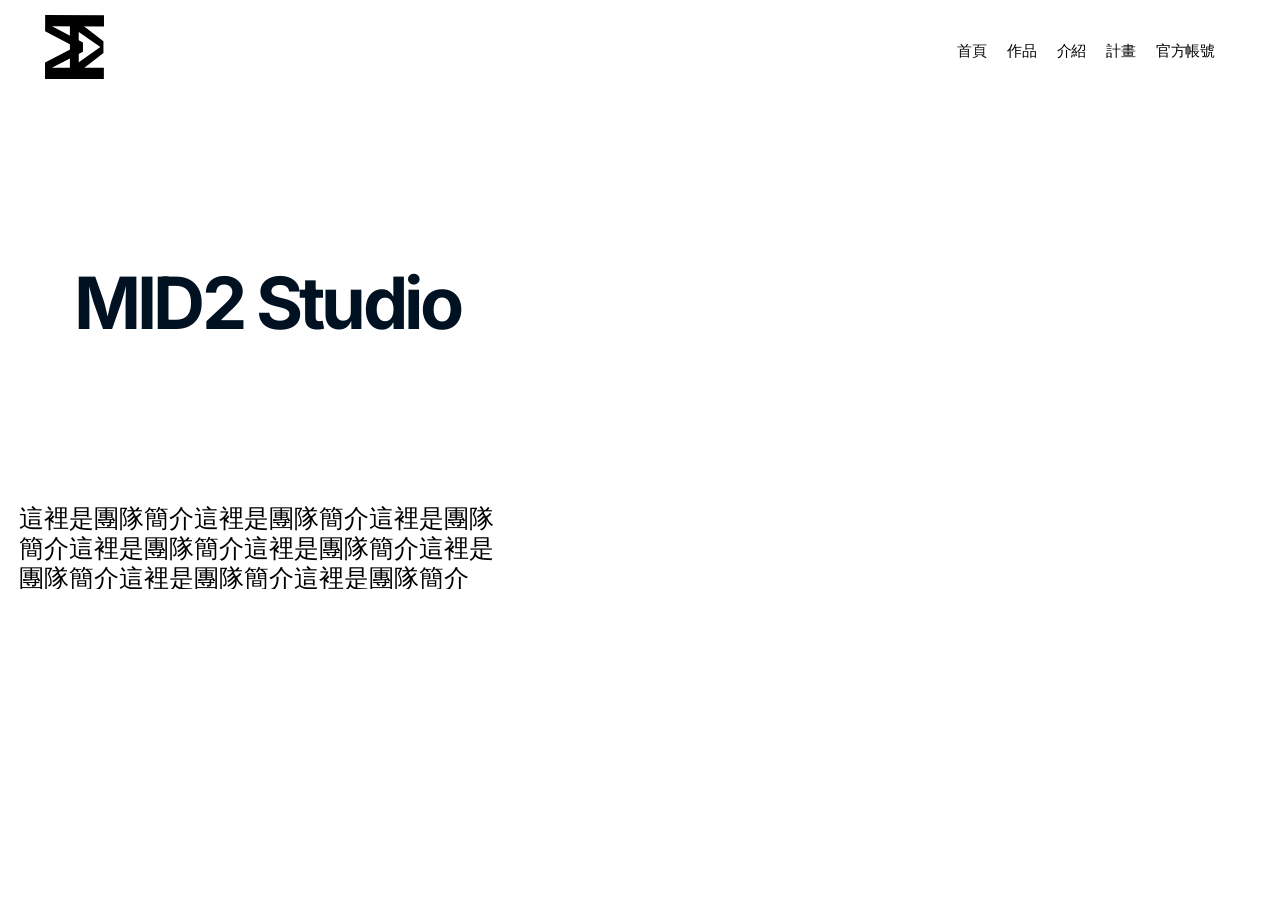
==== commit fbbaf6be: "Add files via upload" ====
--- a/zh/index.htm
+++ b/zh/index.htm
@@ -1,35 +1,73 @@
 ﻿<!doctype html>
 <!-- Made in Framer · framer.com ✨ -->
-<!-- Published Sep 12, 2026, 2:25 AM UTC -->
-<html lang="zh">
+<!-- Published Sep 12, 2026, 3:27 AM UTC -->
+<html lang="zh-Hant-TW">
 <head>
 	<meta charset="utf-8">
 	<meta name="viewport" content="width=1484">
 	<meta name="generator" content="Framer e0809aa">
-	<title>阿呆nick網頁</title>
+	<title>My Framer Site</title>
     <meta name="description" content="Made with Framer">
-    <meta name="framer-search-index" content="https://framerusercontent.com/sites/3JdmqPqYj8Y0XMdVLScSa/searchIndex-7QTtmSjLX2LT.json">
-    <meta name="framer-search-index-fallback" content="https://framerusercontent.com/sites/3JdmqPqYj8Y0XMdVLScSa/searchIndex-mHGeZJluDREI.json">
+    <meta name="framer-search-index" content="https://framerusercontent.com/sites/3JdmqPqYj8Y0XMdVLScSa/searchIndex-zjMsvP9HReAB.json">
+    <meta name="framer-search-index-fallback" content="https://framerusercontent.com/sites/3JdmqPqYj8Y0XMdVLScSa/searchIndex-7QTtmSjLX2LT.json">
     <link href="../sites/icons/default-favicon-light.v1.png" rel="icon" media="(prefers-color-scheme: light)">
     <link href="../sites/icons/default-favicon-dark.v1.png" rel="icon" media="(prefers-color-scheme: dark)">
     <link rel="apple-touch-icon" href="../sites/icons/default-touch-icon.v3.png">
     <!-- Open Graph -->
     <meta property="og:type" content="website">
-    <meta property="og:title" content="阿呆nick網頁">
+    <meta property="og:title" content="My Framer Site">
     <meta property="og:description" content="Made with Framer">
-    <meta property="og:image" content="https://framerusercontent.com/assets/9tPSdseObyJZ01HZmVmXM9FKbrs.png">
+    <meta property="og:image" content="https://framerusercontent.com/images/9tPSdseObyJZ01HZmVmXM9FKbrs.png">
     <!-- X -->
     <meta name="twitter:card" content="summary_large_image">
-    <meta name="twitter:title" content="阿呆nick網頁">
+    <meta name="twitter:title" content="My Framer Site">
     <meta name="twitter:description" content="Made with Framer">
-    <meta name="twitter:image" content="https://framerusercontent.com/assets/9tPSdseObyJZ01HZmVmXM9FKbrs.png">
+    <meta name="twitter:image" content="https://framerusercontent.com/images/9tPSdseObyJZ01HZmVmXM9FKbrs.png">
 	
 	
 	<script>try{if(localStorage.getItem("__framer_force_showing_editorbar_since")){const n=document.createElement("link");n.rel="modulepreload";n.href="https://framer.com/edit/init.mjs";document.head.appendChild(n)}}catch(e){}</script>
-	<link rel="canonical" href="index.htm"><meta property="og:url" content="https://nicktest.framer.website/zh/"><!-- Start of headStart -->
+	<!-- Start of headStart -->
     
     <!-- End of headStart -->
-	
+	<style data-framer-css-ssr="">
+		html, body, #main {
+		margin: 0;
+		padding: 0;
+		box-sizing: border-box;
+	}
+	:root {
+		-webkit-font-smoothing: antialiased;
+		-moz-osx-font-smoothing: grayscale;
+	}
+	* {
+		box-sizing: border-box;
+		-webkit-font-smoothing: inherit;
+	}
+	h1, h2, h3, h4, h5, h6, p, figure {
+		margin: 0;
+	}
+		body, input, textarea, select, button { font-size: 12px; font-family: sans-serif; }
+		body {  @supports (color: color(display-p3 1 1 1)) {  } }
+@media (prefers-color-scheme: dark) { body {  @supports (color: color(display-p3 1 1 1)) {  } } }
+		
+		@supports (z-index: calc(infinity)) {
+			#__framer-badge-container {
+				--infinity: infinity;
+			}
+		}
+
+		#__framer-badge-container {
+			position: fixed;
+			bottom: 0;
+			padding: 20px;
+			width: 100%;
+			display: flex;
+			justify-content: flex-end;
+			pointer-events: none;
+			z-index: calc(var(--infinity, 2147483647));
+		}
+		
+	</style>
 	<style data-framer-font-css="">/* cyrillic-ext */
 @font-face {
   font-family: 'Inter';
@@ -111,7 +149,7 @@
 @font-face { font-family: "Inter Placeholder"; src: local("Arial"); ascent-override: 89.79%; descent-override: 22.36%; line-gap-override: 0.00%; size-adjust: 107.89% }</style>
 	<link href="https://fonts.gstatic.com" rel="preconnect" crossorigin="">
 	
-	<meta name="robots" content="max-image-preview:large"><link rel="alternate" href="../index.htm" hreflang="zh-Hant-TW"><link rel="alternate" href="index.htm" hreflang="zh"><link rel="alternate" href="../index.htm" hreflang="x-default"><style data-framer-css-ssr-minified="" data-framer-components="framer-lib-cursors-host framer-AiCna framer-lib-combinedCSSRules">html,body,#main{box-sizing:border-box;margin:0;padding:0}:root{-webkit-font-smoothing:antialiased;-moz-osx-font-smoothing:grayscale}*{box-sizing:border-box;-webkit-font-smoothing:inherit}h1,h2,h3,h4,h5,h6,p,figure{margin:0}body,input,textarea,select,button{font-family:sans-serif;font-size:12px}@supports (z-index:calc(infinity)){#__framer-badge-container{--infinity:infinity}}#__framer-badge-container{pointer-events:none;width:100%;z-index:calc(var(--infinity,2147480000));justify-content:flex-end;padding:20px;display:flex;position:fixed;bottom:0}@supports (background:-webkit-named-image(i)) and (not (grid-template-rows:subgrid)){body{--framer-will-change-override:transform}}@supports (background:-webkit-named-image(i)) and (not (position-area:top right)){body{--framer-will-change-filter-override:filter}}[data-framer-component-type=Text] div div span,[data-framer-component-type=Text] a div span,[data-framer-component-type=Text] span span span,[data-framer-component-type=Text] p span span,[data-framer-component-type=Text] h1 span span,[data-framer-component-type=Text] h2 span span,[data-framer-component-type=Text] h3 span span,[data-framer-component-type=Text] h4 span span,[data-framer-component-type=Text] h5 span span,[data-framer-component-type=Text] h6 span span,[data-framer-component-type=Text] a{font-family:var(--font-family);font-style:var(--font-style);font-weight:min(calc(var(--framer-font-weight-increase,0) + var(--font-weight,400)), 900);color:var(--text-color);letter-spacing:var(--letter-spacing);font-size:var(--font-size);text-transform:var(--text-transform);--text-decoration:var(--framer-text-decoration-style,solid) var(--framer-text-decoration,none) var(--framer-text-decoration-color,currentcolor) var(--framer-text-decoration-thickness,auto);--text-decoration-skip-ink:var(--framer-text-decoration-skip-ink);--text-underline-offset:var(--framer-text-decoration-offset);line-height:var(--line-height);--font-family:var(--framer-font-family);--font-style:var(--framer-font-style);--font-weight:var(--framer-font-weight);--text-color:var(--framer-text-color);--letter-spacing:var(--framer-letter-spacing);--font-size:var(--framer-font-size);--text-transform:var(--framer-text-transform);--line-height:var(--framer-line-height)}@supports not (color:color(display-p3 1 1 1)){p.framer-text,div.framer-text,h1.framer-text,h2.framer-text,h3.framer-text,h4.framer-text,h5.framer-text,h6.framer-text,li.framer-text,ol.framer-text,ul.framer-text,span.framer-text:not([data-text-fill]){color:var(--framer-blockquote-text-color-rgb,var(--framer-blockquote-text-color,var(--framer-text-color-rgb,var(--framer-text-color,#000))));-webkit-text-stroke-color:var(--framer-text-stroke-color-rgb,var(--framer-text-stroke-color,initial))}mark.framer-text{background-color:var(--framer-blockquote-text-background-color-rgb,var(--framer-blockquote-text-background-color,var(--framer-text-background-color-rgb,var(--framer-text-background-color,initial))))}}@supports not (color:color(display-p3 1 1 1)){code.framer-text,code.framer-text span.framer-text:not([data-text-fill]){color:var(--framer-blockquote-text-color-rgb,var(--framer-blockquote-text-color,var(--framer-code-text-color-rgb,var(--framer-code-text-color,var(--framer-text-color-rgb,var(--framer-text-color,#000))))))}}@supports not (color:color(display-p3 1 1 1)){a.framer-text,span.framer-text[data-nested-link]{color:var(--framer-link-text-color-rgb,var(--framer-link-text-color,var(--framer-blockquote-text-color-rgb,var(--framer-blockquote-text-color,var(--framer-text-color-rgb,var(--framer-text-color,#000))))));background-color:var(--framer-link-text-background-color-rgb,var(--framer-link-text-background-color,initial));-webkit-text-decoration-color:var(--framer-link-text-decoration-color-rgb,var(--framer-link-text-decoration-color,var(--framer-text-decoration-color-rgb,var(--framer-text-decoration-color,currentcolor))));text-decoration-color:var(--framer-link-text-decoration-color-rgb,var(--framer-link-text-decoration-color,var(--framer-text-decoration-color-rgb,var(--framer-text-decoration-color,currentcolor))))}}@supports not (color:color(display-p3 1 1 1)){code.framer-text a.framer-text,code.framer-text a.framer-text span.framer-text:not([data-text-fill]),code.framer-text span.framer-text[data-nested-link],code.framer-text span.framer-text[data-nested-link] span.framer-text:not([data-text-fill]){color:var(--framer-link-text-color-rgb,var(--framer-link-text-color,var(--framer-blockquote-text-color-rgb,var(--framer-blockquote-text-color,var(--framer-code-text-color-rgb,var(--framer-code-text-color,var(--framer-text-color-rgb,var(--framer-text-color,#000))))))))}}@supports not (color:color(display-p3 1 1 1)){a.framer-text:hover,span.framer-text[data-nested-link]:hover{color:var(--framer-link-hover-text-color-rgb,var(--framer-link-hover-text-color,var(--framer-link-text-color-rgb,var(--framer-link-text-color,var(--framer-blockquote-text-color-rgb,var(--framer-blockquote-text-color,var(--framer-text-color-rgb,var(--framer-text-color,#000))))))));background-color:var(--framer-link-hover-text-background-color-rgb,var(--framer-link-hover-text-background-color,var(--framer-link-text-background-color-rgb,var(--framer-link-text-background-color,var(--framer-text-background-color-rgb,var(--framer-text-background-color,initial))))));-webkit-text-decoration-color:var(--framer-link-hover-text-decoration-color-rgb,var(--framer-link-hover-text-decoration-color,var(--framer-link-text-decoration-color-rgb,var(--framer-link-text-decoration-color,var(--framer-text-decoration-color-rgb,var(--framer-text-decoration-color,currentcolor))))));text-decoration-color:var(--framer-link-hover-text-decoration-color-rgb,var(--framer-link-hover-text-decoration-color,var(--framer-link-text-decoration-color-rgb,var(--framer-link-text-decoration-color,var(--framer-text-decoration-color-rgb,var(--framer-text-decoration-color,currentcolor))))))}}@supports not (color:color(display-p3 1 1 1)){code.framer-text a.framer-text:hover,code.framer-text span.framer-text[data-nested-link]:hover{color:var(--framer-link-hover-text-color-rgb,var(--framer-link-hover-text-color,var(--framer-link-text-color-rgb,var(--framer-link-text-color,var(--framer-blockquote-text-color-rgb,var(--framer-blockquote-text-color,var(--framer-code-text-color-rgb,var(--framer-code-text-color,var(--framer-text-color-rgb,var(--framer-text-color,#000))))))))))}}@supports not (color:color(display-p3 1 1 1)){a.framer-text[data-framer-page-link-current],span.framer-text[data-framer-page-link-current]{color:var(--framer-link-current-text-color-rgb,var(--framer-link-current-text-color,var(--framer-link-text-color-rgb,var(--framer-link-text-color,var(--framer-text-color-rgb,var(--framer-text-color,#000))))));background-color:var(--framer-link-current-text-background-color-rgb,var(--framer-link-current-text-background-color,var(--framer-link-text-background-color-rgb,var(--framer-link-text-background-color,var(--framer-text-background-color-rgb,var(--framer-text-background-color,initial))))));-webkit-text-decoration-color:var(--framer-link-current-text-decoration-color-rgb,var(--framer-link-current-text-decoration-color,var(--framer-link-text-decoration-color-rgb,var(--framer-link-text-decoration-color,var(--framer-text-decoration-color-rgb,var(--framer-text-decoration-color,currentcolor))))));text-decoration-color:var(--framer-link-current-text-decoration-color-rgb,var(--framer-link-current-text-decoration-color,var(--framer-link-text-decoration-color-rgb,var(--framer-link-text-decoration-color,var(--framer-text-decoration-color-rgb,var(--framer-text-decoration-color,currentcolor))))))}}@supports not (color:color(display-p3 1 1 1)){code.framer-text a.framer-text[data-framer-page-link-current],code.framer-text a.framer-text[data-framer-page-link-current] span.framer-text:not([data-text-fill]),code.framer-text span.framer-text[data-framer-page-link-current],code.framer-text span.framer-text[data-framer-page-link-current] span.framer-text:not([data-text-fill]){color:var(--framer-link-current-text-color-rgb,var(--framer-link-current-text-color,var(--framer-link-text-color-rgb,var(--framer-link-text-color,var(--framer-code-text-color-rgb,var(--framer-code-text-color,var(--framer-text-color-rgb,var(--framer-text-color,#000))))))));background-color:var(--framer-link-current-text-background-color-rgb,var(--framer-link-current-text-background-color,var(--framer-link-text-background-color-rgb,var(--framer-link-text-background-color,var(--framer-text-background-color-rgb,var(--framer-text-background-color,initial))))))}}@supports not (color:color(display-p3 1 1 1)){a.framer-text[data-framer-page-link-current]:hover,span.framer-text[data-framer-page-link-current]:hover{color:var(--framer-link-hover-text-color-rgb,var(--framer-link-hover-text-color,var(--framer-link-current-text-color-rgb,var(--framer-link-current-text-color,var(--framer-link-text-color-rgb,var(--framer-link-text-color,var(--framer-code-text-color-rgb,var(--framer-code-text-color,var(--framer-text-color-rgb,var(--framer-text-color,#000))))))))));background-color:var(--framer-link-hover-text-background-color-rgb,var(--framer-link-hover-text-background-color,var(--framer-link-current-text-background-color-rgb,var(--framer-link-current-text-background-color,var(--framer-link-text-background-color-rgb,var(--framer-link-text-background-color,initial))))));-webkit-text-decoration-color:var(--framer-link-hover-text-decoration-color-rgb,var(--framer-link-hover-text-decoration-color,var(--framer-link-current-text-decoration-color-rgb,var(--framer-link-current-text-decoration-color,var(--framer-link-text-decoration-color-rgb,var(--framer-link-text-decoration-color,var(--framer-text-decoration-color-rgb,var(--framer-text-decoration-color,currentcolor))))))));text-decoration-color:var(--framer-link-hover-text-decoration-color-rgb,var(--framer-link-hover-text-decoration-color,var(--framer-link-current-text-decoration-color-rgb,var(--framer-link-current-text-decoration-color,var(--framer-link-text-decoration-color-rgb,var(--framer-link-text-decoration-color,var(--framer-text-decoration-color-rgb,var(--framer-text-decoration-color,currentcolor))))))))}}@supports not (color:color(display-p3 1 1 1)){code.framer-text a.framer-text[data-framer-page-link-current]:hover,code.framer-text a.framer-text[data-framer-page-link-current]:hover span.framer-text:not([data-text-fill]),code.framer-text span.framer-text[data-framer-page-link-current]:hover,code.framer-text span.framer-text[data-framer-page-link-current]:hover span.framer-text:not([data-text-fill]){color:var(--framer-link-hover-text-color-rgb,var(--framer-link-hover-text-color,var(--framer-link-current-text-color-rgb,var(--framer-link-current-text-color,var(--framer-link-text-color-rgb,var(--framer-link-text-color,var(--framer-code-text-color-rgb,var(--framer-code-text-color,var(--framer-text-color-rgb,var(--framer-text-color,#000))))))))));background-color:var(--framer-link-hover-text-background-color-rgb,var(--framer-link-hover-text-background-color,var(--framer-link-current-text-background-color-rgb,var(--framer-link-current-text-background-color,var(--framer-link-text-background-color-rgb,var(--framer-link-text-background-color,initial))))))}}[data-framer-component-type=Stack]:not([data-framer-generated])>*,[data-framer-component-type=Stack]:not([data-framer-generated])>[data-framer-component-type],NavigationContainer [data-framer-component-type=NavigationContainer]>*,[data-framer-component-type=NavigationContainer]>[data-framer-component-type]{position:relative}@supports not (overflow:clip){:root{--overflow-clip-fallback:hidden}}@supports (background:-webkit-named-image(i)) and (not (contain-intrinsic-size:inherit)){div.framer-text,p.framer-text,h1.framer-text,h2.framer-text,h3.framer-text,h4.framer-text,h5.framer-text,h6.framer-text,ol.framer-text,ul.framer-text,li.framer-text,blockquote.framer-text,.framer-text.framer-image{display:var(--text-truncation-display-inline-for-safari-16,revert)}div.framer-text:after,p.framer-text:after,h1.framer-text:after,h2.framer-text:after,h3.framer-text:after,h4.framer-text:after,h5.framer-text:after,h6.framer-text:after,ol.framer-text:after,ul.framer-text:after,li.framer-text:after,blockquote.framer-text:after,.framer-text.framer-image:after{content:var(--text-truncation-line-break-for-safari-16);white-space:pre}.framer-text.framer-text-module,.framer-text.framer-table-wrapper{display:var(--text-truncation-display-none-for-safari-16,revert)}p.framer-text[data-text-fill]{display:var(--text-truncation-display-inline-for-safari-16,inline-block)}}@supports (corner-shape:superellipse(2)){:root{--one-if-corner-shape-supported:1}}.framer-cursor-none,.framer-cursor-none *{cursor:none!important}.framer-pointer-events-none,.framer-pointer-events-none *{pointer-events:none!important}.framer-AiCna.framer-lux5qc,.framer-AiCna .framer-lux5qc{display:block}.framer-AiCna.framer-mznkrt{background-color:#fff;flex-flow:column;place-content:center flex-start;align-items:center;gap:0;width:1484px;height:min-content;padding:0;display:flex;position:relative;overflow:hidden}.framer-AiCna .framer-1ah0jav{-webkit-backdrop-filter:blur(12px);backdrop-filter:blur(12px);height:94px;overflow:var(--overflow-clip-fallback,clip);z-index:1;background-color:#ffffff73;flex:none;position:fixed;top:0;left:0;right:0}.framer-AiCna .framer-1vdrxdk{flex-flow:row;flex:none;place-content:center;align-items:center;gap:0;width:min-content;min-width:36px;height:min-content;min-height:44px;padding:10px 0 10px 10px;display:flex;position:absolute;top:50%;left:20px;overflow:visible;transform:translateY(-50%)}.framer-AiCna .framer-lh43tu{flex-flow:row;flex:none;place-content:center;align-items:center;gap:20px;width:min-content;height:min-content;padding:0;display:flex;position:absolute;top:54%;right:65px;overflow:visible;transform:translateY(-50%)}.framer-AiCna .framer-1ng6nf7{--framer-paragraph-spacing:0px;-webkit-user-select:none;user-select:none;cursor:pointer;white-space:pre;will-change:var(--framer-will-change-effect-override,transform);flex:none;width:auto;height:auto;position:relative;overflow:visible auto}.framer-AiCna .framer-1nmoce2,.framer-AiCna .framer-12irygq,.framer-AiCna .framer-y3nr{--framer-paragraph-spacing:0px;-webkit-user-select:none;user-select:none;white-space:pre;flex:none;width:auto;height:auto;position:relative}.framer-AiCna .framer-1kv8yfh{--framer-paragraph-spacing:0px;-webkit-user-select:none;user-select:none;cursor:pointer;white-space:pre;flex:none;width:auto;height:auto;position:relative}.framer-AiCna .framer-1jez8um{width:59px;height:64px;position:absolute;top:15px;left:45px}.framer-AiCna .framer-10nqsyc{width:59px;height:64px;position:absolute;top:0;left:0}.framer-AiCna .framer-t3sfb3{width:36px;height:61px;position:absolute;top:2px;left:11px}.framer-AiCna .framer-1rink8y{width:27px;height:54px;position:absolute;top:5px;left:31px}.framer-AiCna .framer-1ke6wfw{height:589px;overflow:var(--overflow-clip-fallback,clip);flex-flow:row;flex:none;place-content:center;align-items:center;gap:10px;width:1484px;padding:0;display:flex;position:relative}.framer-AiCna .framer-ttjalu{background-color:#fff;flex:none;width:737px;height:590px;position:relative}.framer-AiCna .framer-dqmi13{--framer-link-text-color:#09f;--framer-link-text-decoration:underline;white-space:pre-wrap;word-break:break-word;word-wrap:break-word;flex:none;position:absolute;inset:250px 174px 251px 175px}.framer-AiCna .framer-1rqmesh{--framer-link-text-color:#09f;--framer-link-text-decoration:underline;white-space:pre-wrap;will-change:var(--framer-will-change-effect-override,transform);word-break:break-word;word-wrap:break-word;flex:none;width:499px;height:173px;position:absolute;top:353px;left:121px}.framer-AiCna .framer-1gfcllp{background-color:#fff;flex:1 0 0;width:1px;height:100%;position:relative}.framer-Tcfru .framer-styles-preset-1x5q87:not(.rich-text-wrapper),.framer-Tcfru .framer-styles-preset-1x5q87.rich-text-wrapper a{--framer-link-current-text-color:#111;--framer-link-hover-text-color:#333;--framer-link-text-color:#333;--framer-link-text-decoration:none}.framer-gLsAF .framer-styles-preset-nm80lz:not(.rich-text-wrapper),.framer-gLsAF .framer-styles-preset-nm80lz.rich-text-wrapper h1{--framer-font-family:"Inter", "Inter Placeholder", sans-serif;--framer-font-open-type-features:normal;--framer-font-size:72px;--framer-font-style:normal;--framer-font-variation-axes:normal;--framer-font-weight:700;--framer-letter-spacing:-3.8px;--framer-line-height:1.2em;--framer-paragraph-spacing:0px;--framer-text-alignment:center;--framer-text-color:var(--token-b9c3c957-2c66-49c4-9732-fa196fddac20,#012);--framer-text-decoration:none;--framer-text-stroke-color:initial;--framer-text-stroke-width:initial;--framer-text-transform:none}@media (max-width:1199px) and (min-width:810px){.framer-gLsAF .framer-styles-preset-nm80lz:not(.rich-text-wrapper),.framer-gLsAF .framer-styles-preset-nm80lz.rich-text-wrapper h1{--framer-font-family:"Inter", "Inter Placeholder", sans-serif;--framer-font-open-type-features:normal;--framer-font-size:62px;--framer-font-style:normal;--framer-font-variation-axes:normal;--framer-font-weight:700;--framer-letter-spacing:-3.8px;--framer-line-height:1.2em;--framer-paragraph-spacing:0px;--framer-text-alignment:center;--framer-text-color:var(--token-b9c3c957-2c66-49c4-9732-fa196fddac20,#012);--framer-text-decoration:none;--framer-text-stroke-color:initial;--framer-text-stroke-width:initial;--framer-text-transform:none}}@media (max-width:809px) and (min-width:0){.framer-gLsAF .framer-styles-preset-nm80lz:not(.rich-text-wrapper),.framer-gLsAF .framer-styles-preset-nm80lz.rich-text-wrapper h1{--framer-font-family:"Inter", "Inter Placeholder", sans-serif;--framer-font-open-type-features:normal;--framer-font-size:40px;--framer-font-style:normal;--framer-font-variation-axes:normal;--framer-font-weight:700;--framer-letter-spacing:-2.2px;--framer-line-height:1em;--framer-paragraph-spacing:0px;--framer-text-alignment:center;--framer-text-color:var(--token-b9c3c957-2c66-49c4-9732-fa196fddac20,#012);--framer-text-decoration:none;--framer-text-stroke-color:initial;--framer-text-stroke-width:initial;--framer-text-transform:none}}body{--framer-will-change-override:none}@supports (background:-webkit-named-image(i)) and (not (grid-template-rows:subgrid)){body{--framer-will-change-override:transform}}body{--framer-will-change-filter-override:none}@supports (background:-webkit-named-image(i)) and (not (position-area:top right)){body{--framer-will-change-filter-override:filter}}[data-framer-component-type]{position:absolute}[data-framer-component-type=Text]{cursor:inherit}[data-framer-component-text-autosized] *{white-space:pre}[data-framer-component-type=Text]>*{text-align:var(--framer-text-alignment,start)}[data-framer-component-type=Text] span span,[data-framer-component-type=Text] p span,[data-framer-component-type=Text] h1 span,[data-framer-component-type=Text] h2 span,[data-framer-component-type=Text] h3 span,[data-framer-component-type=Text] h4 span,[data-framer-component-type=Text] h5 span,[data-framer-component-type=Text] h6 span{display:block}[data-framer-component-type=Text] span span span,[data-framer-component-type=Text] p span span,[data-framer-component-type=Text] h1 span span,[data-framer-component-type=Text] h2 span span,[data-framer-component-type=Text] h3 span span,[data-framer-component-type=Text] h4 span span,[data-framer-component-type=Text] h5 span span,[data-framer-component-type=Text] h6 span span{display:unset}[data-framer-component-type=Text] div div span,[data-framer-component-type=Text] a div span,[data-framer-component-type=Text] span span span,[data-framer-component-type=Text] p span span,[data-framer-component-type=Text] h1 span span,[data-framer-component-type=Text] h2 span span,[data-framer-component-type=Text] h3 span span,[data-framer-component-type=Text] h4 span span,[data-framer-component-type=Text] h5 span span,[data-framer-component-type=Text] h6 span span,[data-framer-component-type=Text] a{font-family:var(--font-family);font-style:var(--font-style);font-weight:min(calc(var(--framer-font-weight-increase,0) + var(--font-weight,400)), 900);color:var(--text-color);letter-spacing:var(--letter-spacing);font-size:var(--font-size);text-transform:var(--text-transform);--text-decoration:var(--framer-text-decoration-style,solid) var(--framer-text-decoration,none) var(--framer-text-decoration-color,currentcolor) var(--framer-text-decoration-thickness,auto);--text-decoration-skip-ink:var(--framer-text-decoration-skip-ink);--text-underline-offset:var(--framer-text-decoration-offset);line-height:var(--line-height);--font-family:var(--framer-font-family);--font-style:var(--framer-font-style);--font-weight:var(--framer-font-weight);--text-color:var(--framer-text-color);--letter-spacing:var(--framer-letter-spacing);--font-size:var(--framer-font-size);--text-transform:var(--framer-text-transform);--line-height:var(--framer-line-height)}[data-framer-component-type=Text] a,[data-framer-component-type=Text] a div span,[data-framer-component-type=Text] a span span span,[data-framer-component-type=Text] a p span span,[data-framer-component-type=Text] a h1 span span,[data-framer-component-type=Text] a h2 span span,[data-framer-component-type=Text] a h3 span span,[data-framer-component-type=Text] a h4 span span,[data-framer-component-type=Text] a h5 span span,[data-framer-component-type=Text] a h6 span span{--font-family:var(--framer-link-font-family,var(--framer-font-family));--font-style:var(--framer-link-font-style,var(--framer-font-style));--font-weight:var(--framer-link-font-weight,var(--framer-font-weight));--text-color:var(--framer-link-text-color,var(--framer-text-color));--font-size:var(--framer-link-font-size,var(--framer-font-size));--text-transform:var(--framer-link-text-transform,var(--framer-text-transform));--text-decoration:var(--framer-link-text-decoration-style,var(--framer-text-decoration-style,solid)) var(--framer-link-text-decoration,var(--framer-text-decoration,none)) var(--framer-link-text-decoration-color,var(--framer-text-decoration-color,currentcolor)) var(--framer-link-text-decoration-thickness,var(--framer-text-decoration-thickness,auto));--text-decoration-skip-ink:var(--framer-link-text-decoration-skip-ink,var(--framer-text-decoration-skip-ink));--text-underline-offset:var(--framer-link-text-decoration-offset,var(--framer-text-decoration-offset))}[data-framer-component-type=Text] a:hover,[data-framer-component-type=Text] a div span:hover,[data-framer-component-type=Text] a span span span:hover,[data-framer-component-type=Text] a p span span:hover,[data-framer-component-type=Text] a h1 span span:hover,[data-framer-component-type=Text] a h2 span span:hover,[data-framer-component-type=Text] a h3 span span:hover,[data-framer-component-type=Text] a h4 span span:hover,[data-framer-component-type=Text] a h5 span span:hover,[data-framer-component-type=Text] a h6 span span:hover{--font-family:var(--framer-link-hover-font-family,var(--framer-link-font-family,var(--framer-font-family)));--font-style:var(--framer-link-hover-font-style,var(--framer-link-font-style,var(--framer-font-style)));--font-weight:var(--framer-link-hover-font-weight,var(--framer-link-font-weight,var(--framer-font-weight)));--text-color:var(--framer-link-hover-text-color,var(--framer-link-text-color,var(--framer-text-color)));--font-size:var(--framer-link-hover-font-size,var(--framer-link-font-size,var(--framer-font-size)));--text-transform:var(--framer-link-hover-text-transform,var(--framer-link-text-transform,var(--framer-text-transform)));--text-decoration:var(--framer-link-hover-text-decoration-style,var(--framer-link-text-decoration-style,var(--framer-text-decoration-style,solid))) var(--framer-link-hover-text-decoration,var(--framer-link-text-decoration,var(--framer-text-decoration,none))) var(--framer-link-hover-text-decoration-color,var(--framer-link-text-decoration-color,var(--framer-text-decoration-color,currentcolor))) var(--framer-link-hover-text-decoration-thickness,var(--framer-link-text-decoration-thickness,var(--framer-text-decoration-thickness,auto)));--text-decoration-skip-ink:var(--framer-link-hover-text-decoration-skip-ink,var(--framer-link-text-decoration-skip-ink,var(--framer-text-decoration-skip-ink)));--text-underline-offset:var(--framer-link-hover-text-decoration-offset,var(--framer-link-text-decoration-offset,var(--framer-text-decoration-offset)))}[data-framer-component-type=Text].isCurrent a,[data-framer-component-type=Text].isCurrent a div span,[data-framer-component-type=Text].isCurrent a span span span,[data-framer-component-type=Text].isCurrent a p span span,[data-framer-component-type=Text].isCurrent a h1 span span,[data-framer-component-type=Text].isCurrent a h2 span span,[data-framer-component-type=Text].isCurrent a h3 span span,[data-framer-component-type=Text].isCurrent a h4 span span,[data-framer-component-type=Text].isCurrent a h5 span span,[data-framer-component-type=Text].isCurrent a h6 span span{--font-family:var(--framer-link-current-font-family,var(--framer-link-font-family,var(--framer-font-family)));--font-style:var(--framer-link-current-font-style,var(--framer-link-font-style,var(--framer-font-style)));--font-weight:var(--framer-link-current-font-weight,var(--framer-link-font-weight,var(--framer-font-weight)));--text-color:var(--framer-link-current-text-color,var(--framer-link-text-color,var(--framer-text-color)));--font-size:var(--framer-link-current-font-size,var(--framer-link-font-size,var(--framer-font-size)));--text-transform:var(--framer-link-current-text-transform,var(--framer-link-text-transform,var(--framer-text-transform)));--text-decoration:var(--framer-link-current-text-decoration-style,var(--framer-link-text-decoration-style,var(--framer-text-decoration-style,solid))) var(--framer-link-current-text-decoration,var(--framer-link-text-decoration,var(--framer-text-decoration,none))) var(--framer-link-current-text-decoration-color,var(--framer-link-text-decoration-color,var(--framer-text-decoration-color,currentcolor))) var(--framer-link-current-text-decoration-thickness,var(--framer-link-text-decoration-thickness,var(--framer-text-decoration-thickness,auto)));--text-decoration-skip-ink:var(--framer-link-current-text-decoration-skip-ink,var(--framer-link-text-decoration-skip-ink,var(--framer-text-decoration-skip-ink)));--text-underline-offset:var(--framer-link-current-text-decoration-offset,var(--framer-link-text-decoration-offset,var(--framer-text-decoration-offset)))}[data-framer-component-type=RichTextContainer]{outline:none;flex-direction:column;flex-shrink:0;justify-content:flex-start;display:flex}p.framer-text,div.framer-text,figure.framer-text,h1.framer-text,h2.framer-text,h3.framer-text,h4.framer-text,h5.framer-text,h6.framer-text,ol.framer-text,ul.framer-text{margin:0;padding:0}p.framer-text,div.framer-text,h1.framer-text,h2.framer-text,h3.framer-text,h4.framer-text,h5.framer-text,h6.framer-text,li.framer-text,ol.framer-text,ul.framer-text,mark.framer-text,span.framer-text:not([data-text-fill]){font-family:var(--framer-font-family-preview,var(--framer-blockquote-font-family,var(--framer-font-family,Inter, Inter Placeholder, sans-serif)));font-style:var(--framer-font-style-preview,var(--framer-blockquote-font-style,var(--framer-font-style,normal)));font-weight:var(--framer-font-weight-preview,var(--framer-blockquote-font-weight,var(--framer-font-weight,400)));color:var(--framer-blockquote-text-color,var(--framer-text-color,#000));font-size:calc(var(--framer-blockquote-font-size,var(--framer-font-size,16px)) * var(--framer-font-size-scale,1));letter-spacing:var(--framer-blockquote-letter-spacing,var(--framer-letter-spacing,0));text-transform:var(--framer-blockquote-text-transform,var(--framer-text-transform,none));-webkit-text-decoration-line:var(--framer-blockquote-text-decoration,var(--framer-text-decoration,initial));text-decoration-line:var(--framer-blockquote-text-decoration,var(--framer-text-decoration,initial));-webkit-text-decoration-style:var(--framer-blockquote-text-decoration-style,var(--framer-text-decoration-style,initial));text-decoration-style:var(--framer-blockquote-text-decoration-style,var(--framer-text-decoration-style,initial));-webkit-text-decoration-color:var(--framer-blockquote-text-decoration-color,var(--framer-text-decoration-color,initial));text-decoration-color:var(--framer-blockquote-text-decoration-color,var(--framer-text-decoration-color,initial));text-decoration-thickness:var(--framer-blockquote-text-decoration-thickness,var(--framer-text-decoration-thickness,initial));text-decoration-skip-ink:var(--framer-blockquote-text-decoration-skip-ink,var(--framer-text-decoration-skip-ink,initial));text-underline-offset:var(--framer-blockquote-text-decoration-offset,var(--framer-text-decoration-offset,initial));line-height:var(--framer-blockquote-line-height,var(--framer-line-height,1.2em));text-align:var(--framer-blockquote-text-alignment,var(--framer-text-alignment,start));-webkit-text-stroke-width:var(--framer-text-stroke-width,initial);-webkit-text-stroke-color:var(--framer-text-stroke-color,initial);-moz-font-feature-settings:var(--framer-font-open-type-features,initial);-webkit-font-feature-settings:var(--framer-font-open-type-features,initial);font-feature-settings:var(--framer-font-open-type-features,initial);font-variation-settings:var(--framer-font-variation-axes-preview,var(--framer-font-variation-axes,normal));text-wrap:var(--framer-text-wrap-override,var(--framer-text-wrap))}mark.framer-text,p.framer-text,div.framer-text,h1.framer-text,h2.framer-text,h3.framer-text,h4.framer-text,h5.framer-text,h6.framer-text,li.framer-text,ol.framer-text,ul.framer-text{background-color:var(--framer-blockquote-text-background-color,var(--framer-text-background-color,initial));border-radius:var(--framer-blockquote-text-background-radius,var(--framer-text-background-radius,initial));corner-shape:var(--framer-blockquote-text-background-corner-shape,var(--framer-text-background-corner-shape,initial));padding:var(--framer-blockquote-text-background-padding,var(--framer-text-background-padding,initial))}@supports not (color:color(display-p3 1 1 1)){p.framer-text,div.framer-text,h1.framer-text,h2.framer-text,h3.framer-text,h4.framer-text,h5.framer-text,h6.framer-text,li.framer-text,ol.framer-text,ul.framer-text,span.framer-text:not([data-text-fill]){color:var(--framer-blockquote-text-color-rgb,var(--framer-blockquote-text-color,var(--framer-text-color-rgb,var(--framer-text-color,#000))));-webkit-text-stroke-color:var(--framer-text-stroke-color-rgb,var(--framer-text-stroke-color,initial))}mark.framer-text{background-color:var(--framer-blockquote-text-background-color-rgb,var(--framer-blockquote-text-background-color,var(--framer-text-background-color-rgb,var(--framer-text-background-color,initial))))}}.framer-fit-text .framer-text{white-space:nowrap;white-space-collapse:preserve}strong.framer-text{font-family:var(--framer-blockquote-font-family-bold,var(--framer-font-family-bold));font-style:var(--framer-blockquote-font-style-bold,var(--framer-font-style-bold));font-weight:var(--framer-blockquote-font-weight-bold,var(--framer-font-weight-bold,bolder));font-variation-settings:var(--framer-blockquote-font-variation-axes-bold,var(--framer-font-variation-axes-bold))}em.framer-text{font-family:var(--framer-blockquote-font-family-italic,var(--framer-font-family-italic));font-style:var(--framer-blockquote-font-style-italic,var(--framer-font-style-italic,italic));font-weight:var(--framer-blockquote-font-weight-italic,var(--framer-font-weight-italic));font-variation-settings:var(--framer-blockquote-font-variation-axes-italic,var(--framer-font-variation-axes-italic))}em.framer-text>strong.framer-text{font-family:var(--framer-blockquote-font-family-bold-italic,var(--framer-font-family-bold-italic));font-style:var(--framer-blockquote-font-style-bold-italic,var(--framer-font-style-bold-italic,italic));font-weight:var(--framer-blockquote-font-weight-bold-italic,var(--framer-font-weight-bold-italic,bolder));font-variation-settings:var(--framer-blockquote-font-variation-axes-bold-italic,var(--framer-font-variation-axes-bold-italic))}p.framer-text:not(:first-child),div.framer-text:not(:first-child),h1.framer-text:not(:first-child),h2.framer-text:not(:first-child),h3.framer-text:not(:first-child),h4.framer-text:not(:first-child),h5.framer-text:not(:first-child),h6.framer-text:not(:first-child),ol.framer-text:not(:first-child),ul.framer-text:not(:first-child),blockquote.framer-text:not(:first-child),table.framer-text:not(:first-child),figure.framer-text:not(:first-child),.framer-image.framer-text:not(:first-child){margin-top:var(--framer-blockquote-paragraph-spacing,var(--framer-paragraph-spacing,0))}li.framer-text>ul.framer-text:nth-child(2),li.framer-text>ol.framer-text:nth-child(2){margin-top:0}.framer-text[data-text-fill]{-webkit-text-fill-color:transparent;padding:max(0em, calc(calc(1.3em - var(--framer-blockquote-line-height,var(--framer-line-height,1.3em))) / 2));margin:min(0em, calc(calc(1.3em - var(--framer-blockquote-line-height,var(--framer-line-height,1.3em))) / -2));-webkit-background-clip:text;background-clip:text;display:inline-block}code.framer-text,code.framer-text span.framer-text:not([data-text-fill]){font-family:var(--framer-code-font-family,var(--framer-font-family,Inter, Inter Placeholder, sans-serif));font-style:var(--framer-blockquote-font-style,var(--framer-code-font-style,var(--framer-font-style,normal)));font-weight:var(--framer-blockquote-font-weight,var(--framer-code-font-weight,var(--framer-font-weight,400)));color:var(--framer-blockquote-text-color,var(--framer-code-text-color,var(--framer-text-color,#000)));font-size:calc(var(--framer-blockquote-font-size,var(--framer-font-size,16px)) * var(--framer-font-size-scale,1));letter-spacing:var(--framer-blockquote-letter-spacing,var(--framer-letter-spacing,0));line-height:var(--framer-blockquote-line-height,var(--framer-line-height,1.2em))}@supports not (color:color(display-p3 1 1 1)){code.framer-text,code.framer-text span.framer-text:not([data-text-fill]){color:var(--framer-blockquote-text-color-rgb,var(--framer-blockquote-text-color,var(--framer-code-text-color-rgb,var(--framer-code-text-color,var(--framer-text-color-rgb,var(--framer-text-color,#000))))))}}blockquote.framer-text{unicode-bidi:initial;margin-block-start:initial;margin-block-end:initial;margin-inline-start:initial;margin-inline-end:initial}a.framer-text,a.framer-text span.framer-text:not([data-text-fill]),span.framer-text[data-nested-link],span.framer-text[data-nested-link] span.framer-text:not([data-text-fill]){color:inherit;font-family:var(--framer-font-family-preview,var(--framer-link-font-family,var(--framer-blockquote-font-family,var(--framer-font-family,Inter, Inter Placeholder, sans-serif))));font-style:var(--framer-font-style-preview,var(--framer-link-font-style,var(--framer-blockquote-font-style,var(--framer-font-style,normal))));font-weight:var(--framer-font-weight-preview,var(--framer-link-font-weight,var(--framer-blockquote-font-weight,var(--framer-font-weight,400))));font-size:calc(var(--framer-blockquote-font-size,var(--framer-font-size,16px)) * var(--framer-font-size-scale,1));text-transform:var(--framer-link-text-transform,var(--framer-blockquote-text-transform,var(--framer-text-transform,none)));cursor:var(--framer-custom-cursors,pointer);background-color:initial;border-radius:var(--framer-link-text-background-radius,initial);corner-shape:var(--framer-link-text-background-corner-shape,initial);padding:var(--framer-link-text-background-padding,initial)}a.framer-text,span.framer-text[data-nested-link]{color:var(--framer-link-text-color,var(--framer-blockquote-text-color,var(--framer-text-color,#000)));-webkit-text-decoration-line:var(--framer-link-text-decoration,var(--framer-blockquote-text-decoration,var(--framer-text-decoration,initial)));text-decoration-line:var(--framer-link-text-decoration,var(--framer-blockquote-text-decoration,var(--framer-text-decoration,initial)));-webkit-text-decoration-style:var(--framer-link-text-decoration-style,var(--framer-blockquote-text-decoration-style,var(--framer-text-decoration-style,initial)));text-decoration-style:var(--framer-link-text-decoration-style,var(--framer-blockquote-text-decoration-style,var(--framer-text-decoration-style,initial)));-webkit-text-decoration-color:var(--framer-link-text-decoration-color,var(--framer-blockquote-text-decoration-color,var(--framer-text-decoration-color,initial)));text-decoration-color:var(--framer-link-text-decoration-color,var(--framer-blockquote-text-decoration-color,var(--framer-text-decoration-color,initial)));text-decoration-thickness:var(--framer-link-text-decoration-thickness,var(--framer-blockquote-text-decoration-thickness,var(--framer-text-decoration-thickness,initial)));text-decoration-skip-ink:var(--framer-link-text-decoration-skip-ink,var(--framer-blockquote-text-decoration-skip-ink,var(--framer-text-decoration-skip-ink,initial)));text-underline-offset:var(--framer-link-text-decoration-offset,var(--framer-blockquote-text-decoration-offset,var(--framer-text-decoration-offset,initial)));background-color:var(--framer-link-text-background-color,initial)}@supports not (color:color(display-p3 1 1 1)){a.framer-text,span.framer-text[data-nested-link]{color:var(--framer-link-text-color-rgb,var(--framer-link-text-color,var(--framer-blockquote-text-color-rgb,var(--framer-blockquote-text-color,var(--framer-text-color-rgb,var(--framer-text-color,#000))))));background-color:var(--framer-link-text-background-color-rgb,var(--framer-link-text-background-color,initial));-webkit-text-decoration-color:var(--framer-link-text-decoration-color-rgb,var(--framer-link-text-decoration-color,var(--framer-text-decoration-color-rgb,var(--framer-text-decoration-color,currentcolor))));text-decoration-color:var(--framer-link-text-decoration-color-rgb,var(--framer-link-text-decoration-color,var(--framer-text-decoration-color-rgb,var(--framer-text-decoration-color,currentcolor))))}}code.framer-text a.framer-text,code.framer-text a.framer-text span.framer-text:not([data-text-fill]),code.framer-text span.framer-text[data-nested-link],code.framer-text span.framer-text[data-nested-link] span.framer-text:not([data-text-fill]){font-family:var(--framer-code-font-family,var(--framer-font-family,Inter, Inter Placeholder, sans-serif));font-style:var(--framer-blockquote-font-style,var(--framer-code-font-style,var(--framer-font-style,normal)));font-weight:var(--framer-blockquote-font-weight,var(--framer-code-font-weight,var(--framer-font-weight,400)));color:inherit;font-size:calc(var(--framer-blockquote-font-size,var(--framer-font-size,16px)) * var(--framer-font-size-scale,1))}code.framer-text a.framer-text,code.framer-text span.framer-text[data-nested-link]{color:var(--framer-link-text-color,var(--framer-blockquote-text-color,var(--framer-code-text-color,var(--framer-text-color,#000))))}@supports not (color:color(display-p3 1 1 1)){code.framer-text a.framer-text,code.framer-text a.framer-text span.framer-text:not([data-text-fill]),code.framer-text span.framer-text[data-nested-link],code.framer-text span.framer-text[data-nested-link] span.framer-text:not([data-text-fill]){color:var(--framer-link-text-color-rgb,var(--framer-link-text-color,var(--framer-blockquote-text-color-rgb,var(--framer-blockquote-text-color,var(--framer-code-text-color-rgb,var(--framer-code-text-color,var(--framer-text-color-rgb,var(--framer-text-color,#000))))))))}}a.framer-text:hover,a.framer-text:hover span.framer-text:not([data-text-fill]),span.framer-text[data-nested-link]:hover,span.framer-text[data-nested-link]:hover span.framer-text:not([data-text-fill]){font-family:var(--framer-font-family-preview,var(--framer-link-hover-font-family,var(--framer-link-font-family,var(--framer-blockquote-font-family,var(--framer-font-family,Inter, Inter Placeholder, sans-serif)))));font-style:var(--framer-font-style-preview,var(--framer-link-hover-font-style,var(--framer-link-font-style,var(--framer-blockquote-font-style,var(--framer-font-style,normal)))));font-weight:var(--framer-font-weight-preview,var(--framer-link-hover-font-weight,var(--framer-link-font-weight,var(--framer-blockquote-font-weight,var(--framer-font-weight,400)))));font-size:calc(var(--framer-link-hover-font-size,var(--framer-blockquote-font-size,var(--framer-font-size,16px))) * var(--framer-font-size-scale,1));text-transform:var(--framer-link-hover-text-transform,var(--framer-link-text-transform,var(--framer-blockquote-text-transform,var(--framer-text-transform,none))));border-radius:var(--framer-link-hover-text-background-radius,var(--framer-link-text-background-radius,var(--framer-text-background-radius,initial)));corner-shape:var(--framer-link-hover-text-background-corner-shape,var(--framer-link-text-background-corner-shape,var(--framer-text-background-corner-shape,initial)));padding:var(--framer-link-hover-text-background-padding,var(--framer-link-text-background-padding,var(--framer-text-background-padding,initial)))}a.framer-text:hover,span.framer-text[data-nested-link]:hover{color:var(--framer-link-hover-text-color,var(--framer-link-text-color,var(--framer-blockquote-text-color,var(--framer-text-color,#000))));-webkit-text-decoration-line:var(--framer-link-hover-text-decoration,var(--framer-link-text-decoration,var(--framer-blockquote-text-decoration,var(--framer-text-decoration,initial))));text-decoration-line:var(--framer-link-hover-text-decoration,var(--framer-link-text-decoration,var(--framer-blockquote-text-decoration,var(--framer-text-decoration,initial))));-webkit-text-decoration-style:var(--framer-link-hover-text-decoration-style,var(--framer-link-text-decoration-style,var(--framer-blockquote-text-decoration-style,var(--framer-text-decoration-style,initial))));text-decoration-style:var(--framer-link-hover-text-decoration-style,var(--framer-link-text-decoration-style,var(--framer-blockquote-text-decoration-style,var(--framer-text-decoration-style,initial))));-webkit-text-decoration-color:var(--framer-link-hover-text-decoration-color,var(--framer-link-text-decoration-color,var(--framer-blockquote-text-decoration-color,var(--framer-text-decoration-color,initial))));text-decoration-color:var(--framer-link-hover-text-decoration-color,var(--framer-link-text-decoration-color,var(--framer-blockquote-text-decoration-color,var(--framer-text-decoration-color,initial))));text-decoration-thickness:var(--framer-link-hover-text-decoration-thickness,var(--framer-link-text-decoration-thickness,var(--framer-blockquote-text-decoration-thickness,var(--framer-text-decoration-thickness,initial))));text-decoration-skip-ink:var(--framer-link-hover-text-decoration-skip-ink,var(--framer-link-text-decoration-skip-ink,var(--framer-blockquote-text-decoration-skip-ink,var(--framer-text-decoration-skip-ink,initial))));text-underline-offset:var(--framer-link-hover-text-decoration-offset,var(--framer-link-text-decoration-offset,var(--framer-blockquote-text-decoration-offset,var(--framer-text-decoration-offset,initial))));background-color:var(--framer-link-hover-text-background-color,var(--framer-link-text-background-color,var(--framer-text-background-color,initial)))}@supports not (color:color(display-p3 1 1 1)){a.framer-text:hover,span.framer-text[data-nested-link]:hover{color:var(--framer-link-hover-text-color-rgb,var(--framer-link-hover-text-color,var(--framer-link-text-color-rgb,var(--framer-link-text-color,var(--framer-blockquote-text-color-rgb,var(--framer-blockquote-text-color,var(--framer-text-color-rgb,var(--framer-text-color,#000))))))));background-color:var(--framer-link-hover-text-background-color-rgb,var(--framer-link-hover-text-background-color,var(--framer-link-text-background-color-rgb,var(--framer-link-text-background-color,var(--framer-text-background-color-rgb,var(--framer-text-background-color,initial))))));-webkit-text-decoration-color:var(--framer-link-hover-text-decoration-color-rgb,var(--framer-link-hover-text-decoration-color,var(--framer-link-text-decoration-color-rgb,var(--framer-link-text-decoration-color,var(--framer-text-decoration-color-rgb,var(--framer-text-decoration-color,currentcolor))))));text-decoration-color:var(--framer-link-hover-text-decoration-color-rgb,var(--framer-link-hover-text-decoration-color,var(--framer-link-text-decoration-color-rgb,var(--framer-link-text-decoration-color,var(--framer-text-decoration-color-rgb,var(--framer-text-decoration-color,currentcolor))))))}}code.framer-text a.framer-text:hover,code.framer-text span.framer-text[data-nested-link]:hover{color:var(--framer-link-hover-text-color,var(--framer-link-text-color,var(--framer-blockquote-text-color,var(--framer-code-text-color,var(--framer-text-color,#000)))))}@supports not (color:color(display-p3 1 1 1)){code.framer-text a.framer-text:hover,code.framer-text span.framer-text[data-nested-link]:hover{color:var(--framer-link-hover-text-color-rgb,var(--framer-link-hover-text-color,var(--framer-link-text-color-rgb,var(--framer-link-text-color,var(--framer-blockquote-text-color-rgb,var(--framer-blockquote-text-color,var(--framer-code-text-color-rgb,var(--framer-code-text-color,var(--framer-text-color-rgb,var(--framer-text-color,#000))))))))))}}a.framer-text[data-framer-page-link-current],a.framer-text[data-framer-page-link-current] span.framer-text:not([data-text-fill]),span.framer-text[data-framer-page-link-current],span.framer-text[data-framer-page-link-current] span.framer-text:not([data-text-fill]){font-family:var(--framer-font-family-preview,var(--framer-link-current-font-family,var(--framer-link-font-family,var(--framer-font-family,Inter, Inter Placeholder, sans-serif))));font-style:var(--framer-font-style-preview,var(--framer-link-current-font-style,var(--framer-link-font-style,var(--framer-font-style,normal))));font-weight:var(--framer-font-weight-preview,var(--framer-link-current-font-weight,var(--framer-link-font-weight,var(--framer-font-weight,400))));font-size:calc(var(--framer-link-current-font-size,var(--framer-link-font-size,var(--framer-font-size,16px))) * var(--framer-font-size-scale,1));text-transform:var(--framer-link-current-text-transform,var(--framer-link-text-transform,var(--framer-text-transform,none)));border-radius:var(--framer-link-current-text-background-radius,var(--framer-link-text-background-radius,initial));corner-shape:var(--framer-link-current-text-background-corner-shape,var(--framer-link-text-background-corner-shape,initial));padding:var(--framer-link-current-text-background-padding,var(--framer-link-text-background-padding,initial))}a.framer-text[data-framer-page-link-current],span.framer-text[data-framer-page-link-current]{color:var(--framer-link-current-text-color,var(--framer-link-text-color,var(--framer-text-color,#000)));-webkit-text-decoration-line:var(--framer-link-current-text-decoration,var(--framer-link-text-decoration,var(--framer-text-decoration,initial)));text-decoration-line:var(--framer-link-current-text-decoration,var(--framer-link-text-decoration,var(--framer-text-decoration,initial)));-webkit-text-decoration-style:var(--framer-link-current-text-decoration-style,var(--framer-link-text-decoration-style,var(--framer-text-decoration-style,initial)));text-decoration-style:var(--framer-link-current-text-decoration-style,var(--framer-link-text-decoration-style,var(--framer-text-decoration-style,initial)));-webkit-text-decoration-color:var(--framer-link-current-text-decoration-color,var(--framer-link-text-decoration-color,var(--framer-text-decoration-color,initial)));text-decoration-color:var(--framer-link-current-text-decoration-color,var(--framer-link-text-decoration-color,var(--framer-text-decoration-color,initial)));text-decoration-thickness:var(--framer-link-current-text-decoration-thickness,var(--framer-link-text-decoration-thickness,var(--framer-text-decoration-thickness,initial)));text-decoration-skip-ink:var(--framer-link-current-text-decoration-skip-ink,var(--framer-link-text-decoration-skip-ink,var(--framer-text-decoration-skip-ink,initial)));text-underline-offset:var(--framer-link-current-text-decoration-offset,var(--framer-link-text-decoration-offset,var(--framer-text-decoration-offset,initial)));background-color:var(--framer-link-current-text-background-color,var(--framer-link-text-background-color,var(--framer-text-background-color,initial)))}@supports not (color:color(display-p3 1 1 1)){a.framer-text[data-framer-page-link-current],span.framer-text[data-framer-page-link-current]{color:var(--framer-link-current-text-color-rgb,var(--framer-link-current-text-color,var(--framer-link-text-color-rgb,var(--framer-link-text-color,var(--framer-text-color-rgb,var(--framer-text-color,#000))))));background-color:var(--framer-link-current-text-background-color-rgb,var(--framer-link-current-text-background-color,var(--framer-link-text-background-color-rgb,var(--framer-link-text-background-color,var(--framer-text-background-color-rgb,var(--framer-text-background-color,initial))))));-webkit-text-decoration-color:var(--framer-link-current-text-decoration-color-rgb,var(--framer-link-current-text-decoration-color,var(--framer-link-text-decoration-color-rgb,var(--framer-link-text-decoration-color,var(--framer-text-decoration-color-rgb,var(--framer-text-decoration-color,currentcolor))))));text-decoration-color:var(--framer-link-current-text-decoration-color-rgb,var(--framer-link-current-text-decoration-color,var(--framer-link-text-decoration-color-rgb,var(--framer-link-text-decoration-color,var(--framer-text-decoration-color-rgb,var(--framer-text-decoration-color,currentcolor))))))}}code.framer-text a.framer-text[data-framer-page-link-current],code.framer-text a.framer-text[data-framer-page-link-current] span.framer-text:not([data-text-fill]),code.framer-text span.framer-text[data-framer-page-link-current],code.framer-text span.framer-text[data-framer-page-link-current] span.framer-text:not([data-text-fill]){font-family:var(--framer-code-font-family,var(--framer-font-family,Inter, Inter Placeholder, sans-serif));font-style:var(--framer-code-font-style,var(--framer-font-style,normal));font-weight:var(--framer-code-font-weight,var(--framer-font-weight,400));color:inherit;font-size:calc(var(--framer-link-current-font-size,var(--framer-link-font-size,var(--framer-font-size,16px))) * var(--framer-font-size-scale,1))}code.framer-text a.framer-text[data-framer-page-link-current],code.framer-text span.framer-text[data-framer-page-link-current]{color:var(--framer-link-current-text-color,var(--framer-link-text-color,var(--framer-code-text-color,var(--framer-text-color,#000))))}@supports not (color:color(display-p3 1 1 1)){code.framer-text a.framer-text[data-framer-page-link-current],code.framer-text a.framer-text[data-framer-page-link-current] span.framer-text:not([data-text-fill]),code.framer-text span.framer-text[data-framer-page-link-current],code.framer-text span.framer-text[data-framer-page-link-current] span.framer-text:not([data-text-fill]){color:var(--framer-link-current-text-color-rgb,var(--framer-link-current-text-color,var(--framer-link-text-color-rgb,var(--framer-link-text-color,var(--framer-code-text-color-rgb,var(--framer-code-text-color,var(--framer-text-color-rgb,var(--framer-text-color,#000))))))));background-color:var(--framer-link-current-text-background-color-rgb,var(--framer-link-current-text-background-color,var(--framer-link-text-background-color-rgb,var(--framer-link-text-background-color,var(--framer-text-background-color-rgb,var(--framer-text-background-color,initial))))))}}a.framer-text[data-framer-page-link-current]:hover,a.framer-text[data-framer-page-link-current]:hover span.framer-text:not([data-text-fill]),span.framer-text[data-framer-page-link-current]:hover,span.framer-text[data-framer-page-link-current]:hover span.framer-text:not([data-text-fill]){color:inherit;font-family:var(--framer-font-family-preview,var(--framer-link-hover-font-family,var(--framer-link-current-font-family,var(--framer-link-font-family,var(--framer-font-family,Inter, Inter Placeholder, sans-serif)))));font-style:var(--framer-font-style-preview,var(--framer-link-hover-font-style,var(--framer-link-current-font-style,var(--framer-link-font-style,var(--framer-font-style,normal)))));font-weight:var(--framer-font-weight-preview,var(--framer-link-hover-font-weight,var(--framer-link-current-font-weight,var(--framer-link-font-weight,var(--framer-font-weight,400)))));font-size:calc(var(--framer-link-hover-font-size,var(--framer-link-current-font-size,var(--framer-link-font-size,var(--framer-font-size,16px)))) * var(--framer-font-size-scale,1));text-transform:var(--framer-link-hover-text-transform,var(--framer-link-current-text-transform,var(--framer-link-text-transform,var(--framer-text-transform,none))));border-radius:var(--framer-link-hover-text-background-radius,var(--framer-link-current-text-background-radius,var(--framer-link-text-background-radius,initial)));corner-shape:var(--framer-link-hover-text-background-corner-shape,var(--framer-link-current-text-background-corner-shape,var(--framer-link-text-background-corner-shape,initial)));padding:var(--framer-link-hover-text-background-padding,var(--framer-link-current-text-background-padding,var(--framer-link-text-background-padding,initial)))}a.framer-text[data-framer-page-link-current]:hover,span.framer-text[data-framer-page-link-current]:hover{color:var(--framer-link-hover-text-color,var(--framer-link-current-text-color,var(--framer-link-text-color,var(--framer-text-color,#000))));-webkit-text-decoration-line:var(--framer-link-hover-text-decoration,var(--framer-link-current-text-decoration,var(--framer-link-text-decoration,var(--framer-text-decoration,initial))));text-decoration-line:var(--framer-link-hover-text-decoration,var(--framer-link-current-text-decoration,var(--framer-link-text-decoration,var(--framer-text-decoration,initial))));-webkit-text-decoration-style:var(--framer-link-hover-text-decoration-style,var(--framer-link-current-text-decoration-style,var(--framer-link-text-decoration-style,var(--framer-text-decoration-style,initial))));text-decoration-style:var(--framer-link-hover-text-decoration-style,var(--framer-link-current-text-decoration-style,var(--framer-link-text-decoration-style,var(--framer-text-decoration-style,initial))));-webkit-text-decoration-color:var(--framer-link-hover-text-decoration-color,var(--framer-link-current-text-decoration-color,var(--framer-link-text-decoration-color,var(--framer-text-decoration-color,initial))));text-decoration-color:var(--framer-link-hover-text-decoration-color,var(--framer-link-current-text-decoration-color,var(--framer-link-text-decoration-color,var(--framer-text-decoration-color,initial))));text-decoration-thickness:var(--framer-link-hover-text-decoration-thickness,var(--framer-link-current-text-decoration-thickness,var(--framer-link-text-decoration-thickness,var(--framer-text-decoration-thickness,initial))));text-decoration-skip-ink:var(--framer-link-hover-text-decoration-skip-ink,var(--framer-link-current-text-decoration-skip-ink,var(--framer-link-text-decoration-skip-ink,var(--framer-text-decoration-skip-ink,initial))));text-underline-offset:var(--framer-link-hover-text-decoration-offset,var(--framer-link-current-text-decoration-offset,var(--framer-link-text-decoration-offset,var(--framer-text-decoration-offset,initial))));background-color:var(--framer-link-hover-text-background-color,var(--framer-link-current-text-background-color,var(--framer-link-text-background-color,initial)))}@supports not (color:color(display-p3 1 1 1)){a.framer-text[data-framer-page-link-current]:hover,span.framer-text[data-framer-page-link-current]:hover{color:var(--framer-link-hover-text-color-rgb,var(--framer-link-hover-text-color,var(--framer-link-current-text-color-rgb,var(--framer-link-current-text-color,var(--framer-link-text-color-rgb,var(--framer-link-text-color,var(--framer-code-text-color-rgb,var(--framer-code-text-color,var(--framer-text-color-rgb,var(--framer-text-color,#000))))))))));background-color:var(--framer-link-hover-text-background-color-rgb,var(--framer-link-hover-text-background-color,var(--framer-link-current-text-background-color-rgb,var(--framer-link-current-text-background-color,var(--framer-link-text-background-color-rgb,var(--framer-link-text-background-color,initial))))));-webkit-text-decoration-color:var(--framer-link-hover-text-decoration-color-rgb,var(--framer-link-hover-text-decoration-color,var(--framer-link-current-text-decoration-color-rgb,var(--framer-link-current-text-decoration-color,var(--framer-link-text-decoration-color-rgb,var(--framer-link-text-decoration-color,var(--framer-text-decoration-color-rgb,var(--framer-text-decoration-color,currentcolor))))))));text-decoration-color:var(--framer-link-hover-text-decoration-color-rgb,var(--framer-link-hover-text-decoration-color,var(--framer-link-current-text-decoration-color-rgb,var(--framer-link-current-text-decoration-color,var(--framer-link-text-decoration-color-rgb,var(--framer-link-text-decoration-color,var(--framer-text-decoration-color-rgb,var(--framer-text-decoration-color,currentcolor))))))))}}code.framer-text a.framer-text[data-framer-page-link-current]:hover,code.framer-text span.framer-text[data-framer-page-link-current]:hover{color:var(--framer-link-hover-text-color,var(--framer-link-current-text-color,var(--framer-link-text-color,var(--framer-code-text-color,var(--framer-text-color,#000)))))}@supports not (color:color(display-p3 1 1 1)){code.framer-text a.framer-text[data-framer-page-link-current]:hover,code.framer-text a.framer-text[data-framer-page-link-current]:hover span.framer-text:not([data-text-fill]),code.framer-text span.framer-text[data-framer-page-link-current]:hover,code.framer-text span.framer-text[data-framer-page-link-current]:hover span.framer-text:not([data-text-fill]){color:var(--framer-link-hover-text-color-rgb,var(--framer-link-hover-text-color,var(--framer-link-current-text-color-rgb,var(--framer-link-current-text-color,var(--framer-link-text-color-rgb,var(--framer-link-text-color,var(--framer-code-text-color-rgb,var(--framer-code-text-color,var(--framer-text-color-rgb,var(--framer-text-color,#000))))))))));background-color:var(--framer-link-hover-text-background-color-rgb,var(--framer-link-hover-text-background-color,var(--framer-link-current-text-background-color-rgb,var(--framer-link-current-text-background-color,var(--framer-link-text-background-color-rgb,var(--framer-link-text-background-color,initial))))))}}.framer-image.framer-text{max-width:100%;height:auto;display:block}.text-styles-preset-reset.framer-text{--framer-font-family:Inter, Inter Placeholder, sans-serif;--framer-font-style:normal;--framer-font-weight:500;--framer-text-color:#000;--framer-font-size:16px;--framer-letter-spacing:0;--framer-text-transform:none;--framer-text-decoration:none;--framer-text-decoration-style:none;--framer-text-decoration-color:none;--framer-text-decoration-thickness:none;--framer-text-decoration-skip-ink:none;--framer-text-decoration-offset:none;--framer-line-height:1.2em;--framer-text-alignment:start;--framer-font-open-type-features:normal;--framer-text-background-color:initial;--framer-text-background-radius:initial;--framer-text-background-corner-shape:initial;--framer-text-background-padding:initial}ol.framer-text{--list-style-type:decimal}ul.framer-text,ol.framer-text{padding-inline-start:0;position:relative}li.framer-text{counter-increment:list-item;padding-inline-start:2ch;list-style:none}ol.framer-text>li.framer-text{padding-inline-start:calc(calc(var(--max-list-digits,1) + 1) * 1ch)}ol.framer-text>li.framer-text:before{content:counter(list-item, var(--list-style-type)) ".";font-variant-numeric:tabular-nums;position:absolute;inset-inline-start:0}ul.framer-text>li.framer-text:before{content:"•";position:absolute;inset-inline-start:0}.framer-table-wrapper{overflow-x:auto}table.framer-text,.framer-table-wrapper table.framer-text{border-collapse:separate;border-spacing:0;table-layout:auto;word-break:normal;width:100%}td.framer-text,th.framer-text{overflow-wrap:anywhere;vertical-align:top;min-width:16ch}.framer-text-module[data-width=fill]>:first-child,.framer-text-module[data-width=fill]>.ssr-variant>:first-child{width:100%!important}[data-framer-component-type=DeprecatedRichText]{cursor:inherit}[data-framer-component-type=DeprecatedRichText] .text-styles-preset-reset{--framer-font-family:Inter, Inter Placeholder, sans-serif;--framer-font-style:normal;--framer-font-weight:500;--framer-text-color:#000;--framer-font-size:16px;--framer-letter-spacing:0;--framer-text-transform:none;--framer-text-decoration:none;--framer-line-height:1.2em;--framer-text-alignment:start;--framer-font-open-type-features:normal;--font-variation-settings:normal}[data-framer-component-type=DeprecatedRichText] p,[data-framer-component-type=DeprecatedRichText] div,[data-framer-component-type=DeprecatedRichText] h1,[data-framer-component-type=DeprecatedRichText] h2,[data-framer-component-type=DeprecatedRichText] h3,[data-framer-component-type=DeprecatedRichText] h4,[data-framer-component-type=DeprecatedRichText] h5,[data-framer-component-type=DeprecatedRichText] h6{margin:0;padding:0}[data-framer-component-type=DeprecatedRichText] p,[data-framer-component-type=DeprecatedRichText] div,[data-framer-component-type=DeprecatedRichText] h1,[data-framer-component-type=DeprecatedRichText] h2,[data-framer-component-type=DeprecatedRichText] h3,[data-framer-component-type=DeprecatedRichText] h4,[data-framer-component-type=DeprecatedRichText] h5,[data-framer-component-type=DeprecatedRichText] h6,[data-framer-component-type=DeprecatedRichText] li,[data-framer-component-type=DeprecatedRichText] ol,[data-framer-component-type=DeprecatedRichText] ul,[data-framer-component-type=DeprecatedRichText] span:not([data-text-fill]){font-family:var(--framer-font-family,Inter, Inter Placeholder, sans-serif);font-style:var(--framer-font-style,normal);font-weight:var(--framer-font-weight,400);color:var(--framer-text-color,#000);font-size:var(--framer-font-size,16px);letter-spacing:var(--framer-letter-spacing,0);text-transform:var(--framer-text-transform,none);-webkit-text-decoration:var(--framer-text-decoration,none);text-decoration:var(--framer-text-decoration,none);line-height:var(--framer-line-height,1.2em);text-align:var(--framer-text-alignment,start)}[data-framer-component-type=DeprecatedRichText] p:not(:first-child),[data-framer-component-type=DeprecatedRichText] div:not(:first-child),[data-framer-component-type=DeprecatedRichText] h1:not(:first-child),[data-framer-component-type=DeprecatedRichText] h2:not(:first-child),[data-framer-component-type=DeprecatedRichText] h3:not(:first-child),[data-framer-component-type=DeprecatedRichText] h4:not(:first-child),[data-framer-component-type=DeprecatedRichText] h5:not(:first-child),[data-framer-component-type=DeprecatedRichText] h6:not(:first-child),[data-framer-component-type=DeprecatedRichText] ol:not(:first-child),[data-framer-component-type=DeprecatedRichText] ul:not(:first-child),[data-framer-component-type=DeprecatedRichText] .framer-image:not(:first-child){margin-top:var(--framer-paragraph-spacing,0)}[data-framer-component-type=DeprecatedRichText] span[data-text-fill]{-webkit-text-fill-color:transparent;-webkit-background-clip:text;background-clip:text;display:inline-block}[data-framer-component-type=DeprecatedRichText] a,[data-framer-component-type=DeprecatedRichText] a span:not([data-text-fill]){font-family:var(--framer-link-font-family,var(--framer-font-family,Inter, Inter Placeholder, sans-serif));font-style:var(--framer-link-font-style,var(--framer-font-style,normal));font-weight:var(--framer-link-font-weight,var(--framer-font-weight,400));color:var(--framer-link-text-color,var(--framer-text-color,#000));font-size:var(--framer-link-font-size,var(--framer-font-size,16px));text-transform:var(--framer-link-text-transform,var(--framer-text-transform,none));-webkit-text-decoration:var(--framer-link-text-decoration,var(--framer-text-decoration,none));text-decoration:var(--framer-link-text-decoration,var(--framer-text-decoration,none))}[data-framer-component-type=DeprecatedRichText] a:hover,[data-framer-component-type=DeprecatedRichText] a:hover span:not([data-text-fill]){font-family:var(--framer-link-hover-font-family,var(--framer-link-font-family,var(--framer-font-family,Inter, Inter Placeholder, sans-serif)));font-style:var(--framer-link-hover-font-style,var(--framer-link-font-style,var(--framer-font-style,normal)));font-weight:var(--framer-link-hover-font-weight,var(--framer-link-font-weight,var(--framer-font-weight,400)));color:var(--framer-link-hover-text-color,var(--framer-link-text-color,var(--framer-text-color,#000)));font-size:var(--framer-link-hover-font-size,var(--framer-link-font-size,var(--framer-font-size,16px)));text-transform:var(--framer-link-hover-text-transform,var(--framer-link-text-transform,var(--framer-text-transform,none)));-webkit-text-decoration:var(--framer-link-hover-text-decoration,var(--framer-link-text-decoration,var(--framer-text-decoration,none)));text-decoration:var(--framer-link-hover-text-decoration,var(--framer-link-text-decoration,var(--framer-text-decoration,none)))}[data-framer-component-type=DeprecatedRichText] a[data-framer-page-link-current],[data-framer-component-type=DeprecatedRichText] a[data-framer-page-link-current] span:not([data-text-fill]):not([data-nested-link]){font-family:var(--framer-link-current-font-family,var(--framer-link-font-family,var(--framer-font-family,Inter, Inter Placeholder, sans-serif)));font-style:var(--framer-link-current-font-style,var(--framer-link-font-style,var(--framer-font-style,normal)));font-weight:var(--framer-link-current-font-weight,var(--framer-link-font-weight,var(--framer-font-weight,400)));color:var(--framer-link-current-text-color,var(--framer-link-text-color,var(--framer-text-color,#000)));font-size:var(--framer-link-current-font-size,var(--framer-link-font-size,var(--framer-font-size,16px)));text-transform:var(--framer-link-current-text-transform,var(--framer-link-text-transform,var(--framer-text-transform,none)));-webkit-text-decoration:var(--framer-link-current-text-decoration,var(--framer-link-text-decoration,var(--framer-text-decoration,none)));text-decoration:var(--framer-link-current-text-decoration,var(--framer-link-text-decoration,var(--framer-text-decoration,none)))}[data-framer-component-type=DeprecatedRichText] a[data-framer-page-link-current]:hover,[data-framer-component-type=DeprecatedRichText] a[data-framer-page-link-current]:hover span:not([data-text-fill]):not([data-nested-link]){font-family:var(--framer-link-hover-font-family,var(--framer-link-current-font-family,var(--framer-link-font-family,var(--framer-font-family,Inter, Inter Placeholder, sans-serif))));font-style:var(--framer-link-hover-font-style,var(--framer-link-current-font-style,var(--framer-link-font-style,var(--framer-font-style,normal))));font-weight:var(--framer-link-hover-font-weight,var(--framer-link-current-font-weight,var(--framer-link-font-weight,var(--framer-font-weight,400))));color:var(--framer-link-hover-text-color,var(--framer-link-current-text-color,var(--framer-link-text-color,var(--framer-text-color,#000))));font-size:var(--framer-link-hover-font-size,var(--framer-link-current-font-size,var(--framer-link-font-size,var(--framer-font-size,16px))));text-transform:var(--framer-link-hover-text-transform,var(--framer-link-current-text-transform,var(--framer-link-text-transform,var(--framer-text-transform,none))));-webkit-text-decoration:var(--framer-link-hover-text-decoration,var(--framer-link-current-text-decoration,var(--framer-link-text-decoration,var(--framer-text-decoration,none))));text-decoration:var(--framer-link-hover-text-decoration,var(--framer-link-current-text-decoration,var(--framer-link-text-decoration,var(--framer-text-decoration,none))))}[data-framer-component-type=DeprecatedRichText] strong{font-weight:bolder}[data-framer-component-type=DeprecatedRichText] em{font-style:italic}[data-framer-component-type=DeprecatedRichText] .framer-image{max-width:100%;height:auto;display:block}[data-framer-component-type=DeprecatedRichText] ul,[data-framer-component-type=DeprecatedRichText] ol{width:100%;margin:0;padding-left:0;display:table}[data-framer-component-type=DeprecatedRichText] li{counter-increment:list-item;list-style:none;display:table-row}[data-framer-component-type=DeprecatedRichText] ol>li:before{box-sizing:border-box;content:counter(list-item) ".";white-space:nowrap;width:2.25ch;padding-right:.75ch;display:table-cell}[data-framer-component-type=DeprecatedRichText] ul>li:before{box-sizing:border-box;content:"•";width:2.25ch;padding-right:.75ch;display:table-cell}[data-framer-component-type=Stack]:not([data-framer-generated])>*,[data-framer-component-type=Stack]:not([data-framer-generated])>[data-framer-component-type],NavigationContainer [data-framer-component-type=NavigationContainer]>*,[data-framer-component-type=NavigationContainer]>[data-framer-component-type]{position:relative}[data-framer-component-type=Scroll]::-webkit-scrollbar{display:none}[data-framer-component-type=ScrollContentWrapper]>*{position:relative}[data-framer-component-type=NativeScroll]{-webkit-overflow-scrolling:touch}[data-framer-component-type=NativeScroll]>*{position:relative}[data-framer-component-type=NativeScroll].direction-both{overflow:auto}[data-framer-component-type=NativeScroll].direction-vertical{overflow:hidden auto}[data-framer-component-type=NativeScroll].direction-horizontal{overflow:auto hidden}[data-framer-component-type=NativeScroll].direction-vertical>*{width:100%!important}[data-framer-component-type=NativeScroll].direction-horizontal>*{height:100%!important}[data-framer-component-type=NativeScroll].scrollbar-hidden::-webkit-scrollbar{display:none}[data-framer-component-type=PageContentWrapper]>*,[data-framer-component-type=PageContentWrapper]>[data-framer-component-type]{position:relative}[data-framer-component-type=DeviceComponent].no-device>*{width:100%!important;height:100%!important}[data-is-present=false],[data-is-present=false] *{pointer-events:none!important}[data-framer-cursor=pointer]{cursor:pointer}[data-framer-cursor=grab]{cursor:grab}[data-framer-cursor=grab]:active{cursor:grabbing}[data-framer-component-type=Frame] *,[data-framer-component-type=Stack] *{pointer-events:auto}[data-framer-generated] *{pointer-events:unset}.svgContainer svg{display:block}[data-reset=button]{background:0 0;border-width:0;padding:0}[data-hide-scrollbars=true]::-webkit-scrollbar{width:0;height:0}[data-hide-scrollbars=true]::-webkit-scrollbar-thumb{background:0 0}[data-hide-scrollbars=true]{scrollbar-width:none}@supports not (overflow:clip){:root{--overflow-clip-fallback:hidden}}.framer-lightbox-container{opacity:1!important;pointer-events:auto!important}@supports (background:-webkit-named-image(i)) and (not (contain-intrinsic-size:inherit)){div.framer-text,p.framer-text,h1.framer-text,h2.framer-text,h3.framer-text,h4.framer-text,h5.framer-text,h6.framer-text,ol.framer-text,ul.framer-text,li.framer-text,blockquote.framer-text,.framer-text.framer-image{display:var(--text-truncation-display-inline-for-safari-16,revert)}div.framer-text:after,p.framer-text:after,h1.framer-text:after,h2.framer-text:after,h3.framer-text:after,h4.framer-text:after,h5.framer-text:after,h6.framer-text:after,ol.framer-text:after,ul.framer-text:after,li.framer-text:after,blockquote.framer-text:after,.framer-text.framer-image:after{content:var(--text-truncation-line-break-for-safari-16);white-space:pre}.framer-text.framer-text-module,.framer-text.framer-table-wrapper{display:var(--text-truncation-display-none-for-safari-16,revert)}p.framer-text[data-text-fill]{display:var(--text-truncation-display-inline-for-safari-16,inline-block)}}@supports (corner-shape:superellipse(2)){:root{--one-if-corner-shape-supported:1}}</style><!-- Start of headEnd -->
+	<!-- Start of headEnd -->
     
     <!-- End of headEnd -->
 	
@@ -121,18 +159,16 @@
 	<!-- Start of bodyStart -->
     
     <!-- End of bodyStart -->
-	
-	<div id="main" data-framer-hydrate-v2="{&quot;routeId&quot;:&quot;augiA20Il&quot;,&quot;localeId&quot;:&quot;RNJnHR5lC&quot;,&quot;breakpoints&quot;:[{&quot;hash&quot;:&quot;mznkrt&quot;}]}" data-framer-ssr-released-at="2026-09-09T08:45:49.729Z" data-framer-page-optimized-at="2026-09-12T02:31:01.898Z" data-framer-generated-page=""><!--$--><style data-framer-html-style="">html body { background: rgb(255, 255, 255); }</style><div data-framer-root="" class="framer-AiCna framer-Tcfru framer-gLsAF framer-mznkrt" style="min-height:100vh;width:auto"><div class="framer-1ah0jav" data-framer-name="Navbar"><div class="framer-1vdrxdk" data-framer-name="Top"></div><div class="framer-lh43tu" data-framer-name="Links"><div class="framer-1ng6nf7" data-framer-component-type="RichTextContainer" style="transform:none"><p dir="auto" style="--font-selector:SW50ZXItTWVkaXVt;--framer-font-size:15px;--framer-font-weight:500;--framer-letter-spacing:-0.01em;--framer-line-height:2em;--framer-text-alignment:center" class="framer-text"><!--$--><a class="framer-text framer-styles-preset-1x5q87" data-styles-preset="sJ2QEITYH" href="index.htm" data-framer-page-link-current="true">首頁</a><!--/$--></p></div><div class="framer-1nmoce2" data-framer-component-type="RichTextContainer" style="transform:none"><p dir="auto" style="--font-selector:SW50ZXItTWVkaXVt;--framer-font-size:15px;--framer-font-weight:500;--framer-letter-spacing:-0.2px;--framer-line-height:2em;--framer-text-alignment:center" class="framer-text">作品</p></div><div class="framer-1kv8yfh" data-framer-component-type="RichTextContainer" style="transform:none"><p dir="auto" style="--font-selector:SW50ZXItTWVkaXVt;--framer-font-size:15px;--framer-font-weight:500;--framer-letter-spacing:-0.2px;--framer-line-height:2em;--framer-text-alignment:center" class="framer-text">介紹</p></div><div class="framer-12irygq" data-framer-component-type="RichTextContainer" style="transform:none"><p dir="auto" style="--font-selector:SW50ZXItTWVkaXVt;--framer-font-size:15px;--framer-font-weight:500;--framer-letter-spacing:-0.2px;--framer-line-height:2em;--framer-text-alignment:center" class="framer-text">計畫</p></div><div class="framer-y3nr" data-framer-component-type="RichTextContainer" style="transform:none"><p dir="auto" style="--font-selector:SW50ZXItTWVkaXVt;--framer-font-size:15px;--framer-font-weight:500;--framer-letter-spacing:-0.2px;--framer-line-height:2em;--framer-text-alignment:center" class="framer-text">官方帳號</p></div></div><div data-framer-component-type="SVG" data-framer-name="Logo" parentsize="0" _constraints="[object Object]" rotation="0" shadows="" class="framer-1jez8um" aria-hidden="true" style="image-rendering:pixelated;flex-shrink:0;background-size:100% 100%;background-image:url('data:image/svg+xml,<svg xmlns=%22http://www.w3.org/2000/svg%22 xmlns:xlink=%22http://www.w3.org/1999/xlink%22 viewBox=%220 0 59 64%22 overflow=%22visible%22><g><path d=%22M 58.851 64 L 0 63.876 L 0.05 47.574 L 30.046 32.086 L 0.124 16.352 L 0.174 0 L 59 0.148 L 58.975 11.412 L 7.003 11.288 L 37.968 27.418 L 37.943 36.631 L 6.903 52.662 L 58.876 52.786 Z%22 fill=%22rgb(0, 0, 0)%22></path><path d=%22M 11.224 8.818 L 11.224 1.951 L 47.428 1.951 L 47.428 8.818 L 33.746 8.818 L 33.746 55.404 L 47.428 55.404 L 47.428 62.271 L 11.224 62.271 L 11.224 55.404 L 24.906 55.404 L 24.906 8.818 Z%22 fill=%22rgb(0, 0, 0)%22></path><path d=%22M 31.338 49.031 L 55.35 32.086 L 31.238 15.216 L 31.213 5.138 L 58.429 26.134 L 58.454 37.965 L 31.362 59.109 Z%22 fill=%22rgb(0, 0, 0)%22></path></g></svg>')"></div></div><div class="framer-1ke6wfw" data-framer-name="introduce"><div class="framer-ttjalu"><div class="framer-dqmi13" data-framer-component-type="RichTextContainer" style="transform:none"><h1 class="framer-text framer-styles-preset-nm80lz" data-styles-preset="iaBy7WzBo" dir="auto" style="--framer-text-alignment:center"><span style="display:inline-block;opacity:0.001;transform:translateX(0px) translateY(10px) scale(1) rotate(0deg) skewX(0deg) skewY(0deg)">MID2</span> <span style="display:inline-block;opacity:0.001;transform:translateX(0px) translateY(10px) scale(1) rotate(0deg) skewX(0deg) skewY(0deg)">Studio</span></h1></div><div class="framer-1rqmesh" data-framer-appear-id="1rqmesh" data-framer-component-type="RichTextContainer" style="opacity:0.001;transform:translateY(150px)"><p dir="auto" style="--framer-font-size:25px" class="framer-text">這裡是團隊簡介這裡是團隊簡介這裡是團隊簡介這裡是團隊簡介這裡是團隊簡介這裡是團隊簡介這裡是團隊簡介這裡是團隊簡介</p></div></div><div class="framer-1gfcllp"></div></div></div><div id="overlay"></div><!--/$--></div><script>(()=>{function u(){function n(t,e,i){let r=document.createElement("a");r.href=t,r.target=i,r.rel=e,document.body.appendChild(r),r.click(),r.remove()}function o(t){if(this.dataset.hydrated){this.removeEventListener("click",o);return}t.preventDefault(),t.stopPropagation();let e=this.getAttribute("href");if(!e)return;if(/Mac|iPod|iPhone|iPad/u.test(navigator.userAgent)?t.metaKey:t.ctrlKey)return n(e,"","_blank");let r=this.getAttribute("rel")??"",c=this.getAttribute("target")??"";n(e,r,c)}function a(t){if(this.dataset.hydrated){this.removeEventListener("auxclick",o);return}t.preventDefault(),t.stopPropagation();let e=this.getAttribute("href");e&&n(e,"","_blank")}function s(t){if(this.dataset.hydrated){this.removeEventListener("keydown",s);return}if(t.key!=="Enter")return;t.preventDefault(),t.stopPropagation();let e=this.getAttribute("href");if(!e)return;let i=this.getAttribute("rel")??"",r=this.getAttribute("target")??"";n(e,i,r)}document.querySelectorAll("[data-nested-link]").forEach(t=>{t instanceof HTMLElement&&(t.addEventListener("click",o),t.addEventListener("auxclick",a),t.addEventListener("keydown",s))})}return u})()()</script>
+	<script data-relative-date-script="global">!function(){var c=new Map;function p(e,t,n){let r=[n,{numeric:t,style:e}],o=JSON.stringify(r),s=c.get(o);if(s)return s;let i=new Intl.RelativeTimeFormat(...r);return c.set(o,i),i}function D(e,t,n,a,r,o,s){let i=U(e,t,n),d=F(e,t,i),u=p(a,r,s).format(d,i);return o?R(u):u}function R(e){return e.charAt(0).toUpperCase()+e.slice(1)}function U(e,t,n){if(n!=="auto")return n;let a=T(e,t);if(Math.abs(a)<=7)return"day";let r=g(e,t);if(Math.abs(r)<=4)return"week";let o=v(e,t);return Math.abs(o)<=12?"month":"year"}var h=1e3,y=6e4,C=36e5,M=864e5,w=6048e5;function F(e,t,n){let a=e.getTime()-t.getTime();switch(n){case"second":return Math.trunc(a/h);case"minute":return Math.trunc(a/y);case"hour":return Math.trunc(a/C);case"day":return T(e,t);case"week":return g(e,t);case"month":return v(e,t);case"quarter":return _(e,t);case"year":return x(e,t)}let r=n}function l(e){let t=new Date(e);return t.setUTCHours(0,0,0,0),t}function T(e,t){let n=l(e).getTime(),a=l(t).getTime();return Math.round((n-a)/M)}function f(e){let t=new Date(e),n=t.getUTCDay(),a=(n<1?7:0)+n-1;return t.setUTCDate(t.getUTCDate()-a),t.setUTCHours(0,0,0,0),t}function g(e,t){let n=f(e).getTime(),a=f(t).getTime();return Math.round((n-a)/w)}function v(e,t){let n=e.getUTCFullYear()-t.getUTCFullYear(),a=e.getUTCMonth()-t.getUTCMonth();return n*12+a}function m(e){let t=e.getUTCMonth();return Math.trunc(t/3)}function _(e,t){let n=e.getUTCFullYear()-t.getUTCFullYear(),a=m(e)-m(t);return n*4+a}function x(e,t){return e.getUTCFullYear()-t.getUTCFullYear()}window.__framer_formatRelativeDate=D;
+}()</script>
+	<div id="main"></div>
 	<script>!function(){var w="framer_variant";function u(a,r){let e=r.indexOf("#"),t=e===-1?r:r.substring(0,e),o=e===-1?"":r.substring(e),n=t.indexOf("?"),h=n===-1?t:t.substring(0,n),d=n===-1?"":t.substring(n),s=new URLSearchParams(d),m=new URLSearchParams(a);for(let[i,l]of m)s.has(i)||i!==w&&s.append(i,l);let c=s.toString();return c===""?t+o:h+"?"+c+o}var g='div#main a[href^="#"],div#main a[href^="/"],div#main a[href^="."]',f="div#main a[data-framer-preserve-params]",S=document.currentScript?.hasAttribute("data-preserve-internal-params");if(window.location.search&&!navigator.webdriver&&!/bot|-google|google-|yandex|ia_archiver|crawl|spider/iu.test(navigator.userAgent)){let a=document.querySelectorAll(S?`${g},${f}`:f);for(let r of a){let e=u(window.location.search,r.href);r.setAttribute("href",e)}}
 }()</script>
 	
 	<div id="__framer-badge-container"><!--$--><!--$--><!--$--><a class="framer-6jWyo framer-n0ccwk framer-v-n0ccwk framer-bmpgw8 __framer-badge" data-framer-appear-id="n0ccwk" data-framer-name="Light" data-nosnippet="true" style="will-change:transform;pointer-events:auto;opacity:0.001;transform:translateY(10px)" href="https://www.framer.com" rel="noopener" title="Create a free website with Framer, the website builder loved by startups, designers and agencies."><div class="framer-13yxzio" data-framer-name="Backdrop" style="background-color:rgb(255, 255, 255);border-bottom-left-radius:10px;border-bottom-right-radius:10px;border-top-left-radius:10px;border-top-right-radius:10px;box-shadow:0px 0.6021873017743928px 1.5656869846134214px -1.5px rgba(0, 0, 0, 0.17), 0px 2.288533303243457px 5.950186588432988px -3px rgba(0, 0, 0, 0.14), 0px 10px 26px -4.5px rgba(0, 0, 0, 0.02)"></div><div class="framer-19yaanm" data-framer-name="Content" style="transform:translate(-50%, -50%)"><div class="framer-1kflzx5"><div data-framer-name="Logo" class="framer-hcsc7 framer-e50co" style="--1bd4d3i:rgb(0, 0, 0);--otdjsv:rgb(0, 0, 0);transform:translateX(-50%)"></div></div><!--$--><p style="position:absolute;transform:scale(0.001)">Create a free website with Framer, the website builder loved by startups, designers and agencies.</p><div data-framer-name="Text" class="framer-g7oZR framer-1um7t9d" style="--1bd4d3i:rgb(0, 0, 0);--otdjsv:rgb(0, 0, 0)"></div><!--/$--></div><div class="framer-j4ugry" data-framer-name="Bottom" style="mask:linear-gradient(180deg, rgba(0,0,0,0) 65%, rgba(0,0,0,1) 100%) add;-webkit-mask:linear-gradient(180deg, rgba(0,0,0,0) 65%, rgba(0,0,0,1) 100%) add;border-bottom-left-radius:11px;border-bottom-right-radius:11px;border-top-left-radius:11px;border-top-right-radius:11px;box-shadow:inset 0px 0px 0px 1px rgb(0, 0, 0);opacity:0.06"></div><div class="framer-jnuwbw" data-framer-name="Border" style="border-bottom-left-radius:11px;border-bottom-right-radius:11px;border-top-left-radius:11px;border-top-right-radius:11px;box-shadow:inset 0px 0px 0px 1px rgb(0, 0, 0);opacity:0.04"></div></a><!--/$--><!--/$--><!--/$--></div>
-	<script>var animator=(()=>{var L=(e,r,t)=>t>r?r:t<e?e:t;var U=()=>{};function _(e){let r;return()=>(r===void 0&&(r=e()),r)}var Q=e=>e;var D=e=>e*1e3,O=e=>e/1e3;var J=e=>Array.isArray(e)&&typeof e[0]=="number";var $=(e,r,t=10)=>{let o="",s=Math.max(Math.round(r/t),2);for(let i=0;i<s;i++)o+=Math.round(e(i/(s-1))*1e4)/1e4+", ";return`linear(${o.substring(0,o.length-2)})`};function j(e){let r=0,t=50,o=e.next(r);for(;!o.done&&r<2e4;)r+=t,o=e.next(r);return r>=2e4?1/0:r}function de(e,r=100,t){let o=t({...e,keyframes:[0,r]}),s=Math.min(j(o),2e4);return{type:"keyframes",ease:i=>o.next(s*i).value/r,duration:O(s)}}var d={stiffness:100,damping:10,mass:1,velocity:0,duration:800,bounce:.3,visualDuration:.3,restSpeed:{granular:.01,default:2},restDelta:{granular:.005,default:.5},minDuration:.01,maxDuration:10,minDamping:.05,maxDamping:1};function te(e,r){return e*Math.sqrt(1-r*r)}var ke=12;function Ie(e,r,t){let o=t;for(let s=1;s<ke;s++)o=o-e(o)/r(o);return o}var re=.001;function Be({duration:e=d.duration,bounce:r=d.bounce,velocity:t=d.velocity,mass:o=d.mass}){let s,i;U(e<=D(d.maxDuration),"Spring duration must be 10 seconds or less","spring-duration-limit");let n=1-r;n=L(d.minDamping,d.maxDamping,n),e=L(d.minDuration,d.maxDuration,O(e)),n<1?(s=m=>{let p=m*n,c=p*e,u=p-t,g=te(m,n),A=Math.exp(-c);return re-u/g*A},i=m=>{let c=m*n*e,u=c*t+t,g=Math.pow(n,2)*Math.pow(m,2)*e,A=Math.exp(-c),x=te(Math.pow(m,2),n);return(-s(m)+re>0?-1:1)*((u-g)*A)/x}):(s=m=>{let p=Math.exp(-m*e),c=(m-t)*e+1;return-re+p*c},i=m=>{let p=Math.exp(-m*e),c=(t-m)*(e*e);return p*c});let f=5/e,a=Ie(s,i,f);if(e=D(e),isNaN(a))return{stiffness:d.stiffness,damping:d.damping,duration:e};{let m=Math.pow(a,2)*o;return{stiffness:m,damping:n*2*Math.sqrt(o*m),duration:e}}}var Ke=["duration","bounce"],Ge=["stiffness","damping","mass"];function ge(e,r){return r.some(t=>e[t]!==void 0)}function Le(e){let r={velocity:d.velocity,stiffness:d.stiffness,damping:d.damping,mass:d.mass,isResolvedFromDuration:!1,...e};if(!ge(e,Ge)&&ge(e,Ke))if(r.velocity=0,e.visualDuration){let t=e.visualDuration,o=2*Math.PI/(t*1.2),s=o*o,i=2*L(.05,1,1-(e.bounce||0))*Math.sqrt(s);r={...r,mass:d.mass,stiffness:s,damping:i}}else{let t=Be({...e,velocity:0});r={...r,...t,mass:d.mass},r.isResolvedFromDuration=!0}return r}function E(e=d.visualDuration,r=d.bounce){let t=typeof e!="object"?{visualDuration:e,keyframes:[0,1],bounce:r}:e,{restSpeed:o,restDelta:s}=t,i=t.keyframes[0],n=t.keyframes[t.keyframes.length-1],f={done:!1,value:i},{stiffness:a,damping:m,mass:p,duration:c,velocity:u,isResolvedFromDuration:g}=Le({...t,velocity:-O(t.velocity||0)}),A=u||0,x=m/(2*Math.sqrt(a*p)),h=n-i,y=O(Math.sqrt(a/p)),F=Math.abs(h)<5;o||(o=F?d.restSpeed.granular:d.restSpeed.default),s||(s=F?d.restDelta.granular:d.restDelta.default);let w,V,M,G,Y,H;if(x<1)M=te(y,x),G=(A+x*y*h)/M,w=l=>{let T=Math.exp(-x*y*l);return n-T*(G*Math.sin(M*l)+h*Math.cos(M*l))},Y=x*y*G+h*M,H=x*y*h-G*M,V=l=>Math.exp(-x*y*l)*(Y*Math.sin(M*l)+H*Math.cos(M*l));else if(x===1){w=T=>n-Math.exp(-y*T)*(h+(A+y*h)*T);let l=A+y*h;V=T=>Math.exp(-y*T)*(y*l*T-A)}else{let l=y*Math.sqrt(x*x-1);w=v=>{let k=Math.exp(-x*y*v),P=Math.min(l*v,300);return n-k*((A+x*y*h)*Math.sinh(P)+l*h*Math.cosh(P))/l};let T=(A+x*y*h)/l,S=x*y*T-h*l,N=x*y*h-T*l;V=v=>{let k=Math.exp(-x*y*v),P=Math.min(l*v,300);return k*(S*Math.sinh(P)+N*Math.cosh(P))}}let Z={calculatedDuration:g&&c||null,velocity:l=>D(V(l)),next:l=>{if(!g&&x<1){let S=Math.exp(-x*y*l),N=Math.sin(M*l),v=Math.cos(M*l),k=n-S*(G*N+h*v),P=D(S*(Y*N+H*v));return f.done=Math.abs(P)<=o&&Math.abs(n-k)<=s,f.value=f.done?n:k,f}let T=w(l);if(g)f.done=l>=c;else{let S=D(V(l));f.done=Math.abs(S)<=o&&Math.abs(n-T)<=s}return f.value=f.done?n:T,f},toString:()=>{let l=Math.min(j(Z),2e4),T=$(S=>Z.next(l*S).value,l,30);return l+"ms "+T},toTransition:()=>{}};return Z}E.applyToOptions=e=>{let r=de(e,100,E);return e.ease=r.ease,e.duration=D(r.duration),e.type="keyframes",e};var ye=["transformPerspective","x","y","z","translateX","translateY","translateZ","scale","scaleX","scaleY","rotate","rotateX","rotateY","rotateZ","skew","skewX","skewY"],oe=new Set([...ye,"pathRotation"]);var Ae={};function he(e,r){let t=_(e);return()=>Ae[r]??t()}var Te=he(()=>{try{document.createElement("div").animate({opacity:0},{easing:"linear(0, 1)"})}catch{return!1}return!0},"linearEasing");var C=([e,r,t,o])=>`cubic-bezier(${e}, ${r}, ${t}, ${o})`;var ne={linear:"linear",ease:"ease",easeIn:"ease-in",easeOut:"ease-out",easeInOut:"ease-in-out",circIn:C([0,.65,.55,1]),circOut:C([.55,0,1,.45]),backIn:C([.31,.01,.66,-.59]),backOut:C([.33,1.53,.69,.99])};function ie(e,r){if(e)return typeof e=="function"?Te()?$(e,r):"ease-out":J(e)?C(e):Array.isArray(e)?e.map(t=>ie(t,r)||ne.easeOut):ne[e]}function W(e,r,t,{delay:o=0,duration:s=300,repeat:i=0,repeatType:n="loop",ease:f="easeOut",times:a}={},m=void 0){let p={[r]:t};a&&(p.offset=a);let c=ie(f,s);Array.isArray(c)&&(p.easing=c);let u={delay:o,duration:s,easing:Array.isArray(c)?"linear":c,fill:"both",iterations:i+1,direction:n==="reverse"?"alternate":"normal"};return m&&(u.pseudoElement=m),e.animate(p,u)}function Me(e){return e.replace(/([A-Z])/g,r=>`-${r.toLowerCase()}`)}var q="framerAppearId",ae="data-"+Me(q);function se(e){return e.props[ae]}var b=new Map,I=new Map;var B=(e,r)=>{let t=oe.has(r)?"transform":r;return`${e}: ${t}`};function pe(e,r,t){let o=B(e,r),s=b.get(o);if(!s)return null;let{animation:i,startTime:n}=s;function f(){window.MotionCancelOptimisedAnimation?.(e,r,t)}return i.onfinish=f,n===null||window.MotionHandoffIsComplete?.(e)?(f(),null):n}var X,K,me=new Set;function Re(){me.forEach(e=>{e.animation.play(),e.animation.startTime=e.startTime}),me.clear()}function fe(e,r,t,o,s){if(window.MotionIsMounted)return;let i=e.dataset[q];if(!i)return;window.MotionHandoffAnimation=pe;let n=B(i,r);K||(K=W(e,r,[t[0],t[0]],{duration:1e4,ease:"linear"}),b.set(n,{animation:K,startTime:null}),window.MotionHandoffAnimation=pe,window.MotionHasOptimisedAnimation=(a,m)=>{if(!a)return!1;if(!m)return I.has(a);let p=B(a,m);return!!b.get(p)},window.MotionHandoffMarkAsComplete=a=>{I.has(a)&&I.set(a,!0)},window.MotionHandoffIsComplete=a=>I.get(a)===!0,window.MotionCancelOptimisedAnimation=(a,m,p,c)=>{let u=B(a,m),g=b.get(u);g&&(p&&c===void 0?p.postRender(()=>{p.postRender(()=>{g.animation.cancel()})}):g.animation.cancel(),p&&c?(me.add(g),p.render(Re)):(b.delete(u),b.size||(window.MotionCancelOptimisedAnimation=void 0)))},window.MotionCheckAppearSync=(a,m,p)=>{let c=se(a);if(!c)return;let u=window.MotionHasOptimisedAnimation?.(c,m),g=a.props.values?.[m];if(!u||!g)return;let A=p.on("change",x=>{g.get()!==x&&(window.MotionCancelOptimisedAnimation?.(c,m),A())});return A});let f=()=>{K.cancel();let a=W(e,r,t,o);X===void 0&&(X=performance.now()),a.startTime=X,b.set(n,{animation:a,startTime:X}),s&&s(a)};I.set(i,!1),K.ready?K.ready.then(f).catch(Q):f()}var ce=["transformPerspective","x","y","z","translateX","translateY","translateZ","scale","scaleX","scaleY","rotate","rotateX","rotateY","rotateZ","skew","skewX","skewY"],ze={x:"translateX",y:"translateY",z:"translateZ",transformPerspective:"perspective"},Fe={translateX:"px",translateY:"px",translateZ:"px",x:"px",y:"px",z:"px",perspective:"px",transformPerspective:"px",rotate:"deg",rotateX:"deg",rotateY:"deg"};function be(e,r){let t=Fe[e];return!t||typeof r=="string"&&r.endsWith(t)?r:`${r}${t}`}function le(e){return ce.includes(e)}var Ne=(e,r)=>ce.indexOf(e)-ce.indexOf(r);function Ve({transform:e,transformKeys:r},t){let o={},s=!0,i="";r.sort(Ne);for(let n of r){let f=e[n],a=!0;typeof f=="number"?a=f===(n.startsWith("scale")?1:0):a=parseFloat(f)===0,a||(s=!1,i+=`${ze[n]||n}(${e[n]}) `),t&&(o[n]=e[n])}return i=i.trim(),t?i=t(o,i):s&&(i="none"),i}function ue(e,r){let t=new Set(Object.keys(e));for(let o in r)t.add(o);return Array.from(t)}function xe(e,r){let t=r-e.length;if(t<=0)return e;let o=new Array(t).fill(e[e.length-1]);return e.concat(o)}function R(e){return e*1e3}var De={duration:.001},z={opacity:1,scale:1,translateX:0,translateY:0,translateZ:0,x:0,y:0,z:0,rotate:0,rotateX:0,rotateY:0};function we(e,r,t,o,s){return t.delay&&(t.delay=R(t.delay)),t.type==="spring"?je(e,r,t,o,s):qe(e,r,t,o,s)}function $e(e,r,t){let o={},s=0,i=0;for(let n of ue(e,r)){let f=e[n]??z[n],a=r[n]??z[n];if(f===void 0||a===void 0||n!=="transformPerspective"&&f===a&&f===z[n])continue;n==="transformPerspective"&&(o[n]=[f,a]);let m=Ue(f,a,t),{duration:p,keyframes:c}=m;p===void 0||c===void 0||(p>s&&(s=p,i=c.length),o[n]=c)}return{keyframeValuesByProps:o,longestDuration:s,longestLength:i}}function je(e,r,t,o,s){let i={},{keyframeValuesByProps:n,longestDuration:f,longestLength:a}=$e(e,r,t);if(!a)return i;let m={ease:"linear",duration:f,delay:t.delay},p=s?De:m,c={};for(let[g,A]of Object.entries(n))le(g)?c[g]=xe(A,a):i[g]={keyframes:xe(A,a),options:g==="opacity"?m:p};let u=Oe(c,o);return u&&(i.transform={keyframes:u,options:p}),i}function We(e){let{type:r,duration:t,...o}=e;return{duration:R(t),...o}}function qe(e,r,t,o,s){let i=We(t);if(!i)return;let n={},f=s?De:i,a={};for(let p of ue(e,r)){let c=e[p]??z[p],u=r[p]??z[p];c===void 0||u===void 0||p!=="transformPerspective"&&c===u||(le(p)?a[p]=[c,u]:n[p]={keyframes:[c,u],options:p==="opacity"?i:f})}let m=Oe(a,o);return m&&(n.transform={keyframes:m,options:f}),n}var Xe=["duration","bounce"],Ye=["stiffness","damping","mass"];function Pe(e){return Ye.some(r=>r in e)?!1:Xe.some(r=>r in e)}function He(e,r,t){return Pe(t)?`${e}-${r}-${t.duration}-${t.bounce}`:`${e}-${r}-${t.damping}-${t.stiffness}-${t.mass}`}function Ze(e){return Pe(e)?{...e,duration:R(e.duration)}:e}var Se=new Map,ve=10;function Ue(e,r,t){let o=He(e,r,t),s=Se.get(o);if(s)return s;let i=[e,r],n=E({...Ze(t),keyframes:i}),f={done:!1,value:i[0]},a=[],m=0;for(;!f.done&&m<R(10);)f=n.next(m),a.push(f.value),m+=ve;i=a;let p=m-ve,u={keyframes:i,duration:p,ease:"linear"};return Se.set(o,u),u}function Oe(e,r){let t=[],o=Object.values(e)[0]?.length;if(!o)return;let s=Object.keys(e);for(let i=0;i<o;i++){let n={};for(let[a,m]of Object.entries(e)){let p=m[i];p!==void 0&&(n[a]=be(a,p))}let f=Ve({transform:n,transformKeys:s},r);t.push(f)}return t}function _e(e,r){if(!r)for(let t in e){let o=e[t];return o?.legacy===!0?o:void 0}}function Ee(e,r,t,o,s,i){for(let[n,f]of Object.entries(e)){let a=i?f[i]:void 0;if(a===null||!a&&f.default===null)continue;let m=a??f.default??_e(f,i);if(!m)continue;let{initial:p,animate:c,transformTemplate:u}=m;if(!p||!c)continue;let{transition:g,...A}=c,x=we(p,A,g,Qe(u,o),s);if(!x)continue;let h={},y={};for(let[w,V]of Object.entries(x))h[w]=V.keyframes,y[w]=V.options;let F=i?`:not(.hidden-${i}) `:"";r(`${F}[${t}="${n}"]`,h,y)}}function Qe(e,r){if(!(!e||!r))return(t,o)=>e.replace(r,o)}function Ce(e){return e?e.find(t=>t.mediaQuery?window.matchMedia(t.mediaQuery).matches===!0:!1)?.hash:void 0}var Dt={animateAppearEffects:Ee,getActiveVariantHash:Ce,spring:E,startOptimizedAppearAnimation:fe};return Dt})()</script>
-                <script type="framer/appear" id="__framer__appearAnimationsContent">{"1rqmesh":{"default":{"initial":{"opacity":0.001,"rotate":0,"rotateX":0,"rotateY":0,"scale":1,"skewX":0,"skewY":0,"x":0,"y":150},"animate":{"opacity":1,"rotate":0,"rotateX":0,"rotateY":0,"scale":1,"skewX":0,"skewY":0,"transition":{"bounce":0.2,"delay":0,"duration":0.6,"type":"spring"},"x":0,"y":0}}}}</script>
-                <script type="framer/appear" id="__framer__breakpoints">[{"hash":"mznkrt"}]</script><script data-framer-appear-animation="no-preference">(()=>{function c(i,o,s){if(window.__framer_disable_appear_effects_optimization__||typeof animator>"u")return;let e={detail:{bg:document.hidden}};requestAnimationFrame(()=>{let a="framer-appear-start";performance.mark(a,e),animator.animateAppearEffects(JSON.parse(window.__framer__appearAnimationsContent.text),(m,p,d)=>{let t=document.querySelector(m);if(t)for(let[r,f]of Object.entries(p))animator.startOptimizedAppearAnimation(t,r,f,d[r])},i,o,s&&window.matchMedia("(prefers-reduced-motion:reduce)").matches===!0,animator.getActiveVariantHash(JSON.parse(window.__framer__breakpoints.text)));let n="framer-appear-end";performance.mark(n,e),performance.measure("framer-appear",{start:a,end:n,detail:e.detail})})}return c})()("data-framer-appear-id","__Appear_Animation_Transform__",false)</script>
+	<script data-framer-appear-animation="no-preference"></script>
 	<script>typeof document<"u"&&(window.process={...window.process,env:{...window.process?.env,NODE_ENV:"production"}});</script>
-	<link rel="modulepreload" fetchpriority="low" href="../sites/3JdmqPqYj8Y0XMdVLScSa/rolldown-runtime.Dh6celcD.mjs"><link rel="modulepreload" fetchpriority="low" href="../sites/3JdmqPqYj8Y0XMdVLScSa/react.D20wc1Tc.mjs"><link rel="modulepreload" fetchpriority="low" href="../sites/3JdmqPqYj8Y0XMdVLScSa/framer.BnhRLFm4.mjs"><link rel="modulepreload" fetchpriority="low" href="../sites/3JdmqPqYj8Y0XMdVLScSa/motion.uC3ezD0d.mjs"><link rel="modulepreload" fetchpriority="low" href="../sites/3JdmqPqYj8Y0XMdVLScSa/NcFm29sIt_k-3yorHY0fskZG8W2AfPO78gFD-wRC8MM.CH-NSRwU.mjs"><link rel="modulepreload" fetchpriority="low" href="../sites/3JdmqPqYj8Y0XMdVLScSa/shared-lib.BJGr-Yhp.mjs"><script type="module" async="" data-framer-bundle="main" fetchpriority="low" src="../sites/3JdmqPqYj8Y0XMdVLScSa/script_main.Bt__QEGm.mjs"></script><div id="svg-templates" style="position: absolute; overflow: hidden; bottom: 0; left: 0; width: 0; height: 0; z-index: 0; contain: strict" aria-hidden="true">
-</div>
+	<link rel="modulepreload" fetchpriority="low" href="../sites/3JdmqPqYj8Y0XMdVLScSa/rolldown-runtime.Dh6celcD.mjs"><link rel="modulepreload" fetchpriority="low" href="../sites/3JdmqPqYj8Y0XMdVLScSa/react.D20wc1Tc.mjs"><link rel="modulepreload" fetchpriority="low" href="../sites/3JdmqPqYj8Y0XMdVLScSa/framer.BnhRLFm4.mjs"><link rel="modulepreload" fetchpriority="low" href="../sites/3JdmqPqYj8Y0XMdVLScSa/motion.uC3ezD0d.mjs"><script type="module" async="" data-framer-bundle="main" fetchpriority="low" src="../sites/3JdmqPqYj8Y0XMdVLScSa/script_main.DrWhOiXx.mjs"></script>
 	<!-- Start of bodyEnd -->
     
     <!-- End of bodyEnd -->
